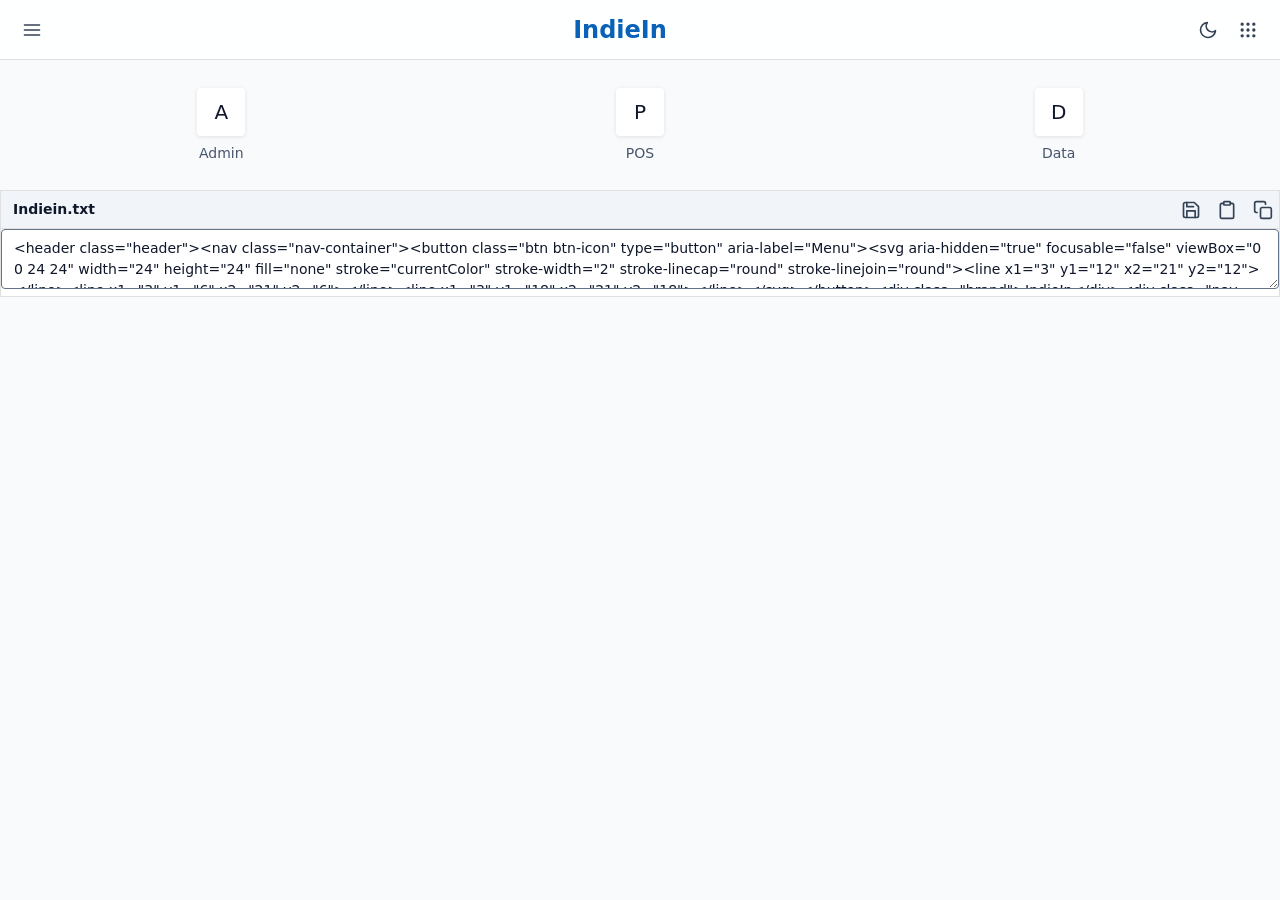
==== app/index.html @ c4c7adde "Fixing" ====
<!DOCTYPE html>
<html>
	<head>
		<title>IndieIn</title>
		<meta charset="utf-8" />
		<meta name="viewport" content="width=device-width, initial-scale=1.0" />
		<link rel="stylesheet" href="../../kit/css/var.css" />
		<link rel="stylesheet" href="../../kit/css/btn.css" />
		<link rel="stylesheet" href="../../kit/css/form.css" />
		<link rel="stylesheet" href="../../kit/css/section.css" />
		<link rel="stylesheet" href="../../kit/css/components.css" />
		<link rel="stylesheet" href="../../kit/css/utils.css" />
		<script type="importmap">
		{
			"imports": {
				"importmap": "./importmap.js"
			}
		}
		</script>
	</head>
	<body>
		<div id="app"></div>
		<script src="field-change-handlers.js"></script>
		<script src="form-submit-handlers.js"></script>
		<script src="config.js"></script>
		<script src="routes.js"></script>
		<script src="lang.js"></script>
		<script src="../../kit/js/qris.js"></script>
		<script src="../../kit/js/utils.js"></script>
		<script type="module" src="./main.js"></script>
	</body>
</html>
---- kit/css/var.css ----
:root {
	--spacing-xs: 0.5rem;
	--spacing-sm: 0.75rem;
	--spacing-md: 1rem;
	--spacing-lg: 1.25rem;
	--radius-xs: 4px;
	--radius-sm: 8px;
	--radius-md: 12px;
	--radius-lg: 16px;
	--radius-pill: 9999px;
	--font-size-xs: 0.75rem;
	--font-size-sm: 0.875rem;
	--font-size-base: 1rem;
	--font-size-md: 1.125rem;
	--font-size-lg: 1.25rem;
	--font-size-xl: 1.5rem;

	--hue: 210;
	--hue-preview: 210;
	--sat: 90%;
	--brand-primary: hsl(var(--hue), var(--sat), 38%);
	--brand-secondary: hsl(var(--hue), var(--sat), 45%);
	--brand-accent: hsl(var(--brand-accent-hue, 210), 90%, 40%);
	--brand-gradient: linear-gradient(135deg, var(--brand-primary), var(--brand-secondary));
	--bg-brand: hsl(var(--hue), var(--sat), 96%);
	--text-on-brand: var(--brand-primary);

	--color-primary: hsl(var(--hue), var(--sat), 38%);
	--color-primary-preview: hsl(var(--hue-preview), var(--sat), 38%);
	--color-primary-hover: hsl(var(--hue), var(--sat), 28%);
	--color-primary-light: hsl(var(--hue), var(--sat), 94%);

	--color-success: #047857;
	--color-success-light: #ecfdf5;
	--color-success-border: #a7f3d0;
	--color-success-hover: #065f46;

	--color-danger: #dc2626;
	--color-danger-light: #fee2e2;
	--color-danger-border: #fecaca;
	--color-danger-hover: #b91c1c;

	--color-warning: #b45309;
	--color-warning-light: #fffbeb;
	--color-warning-border: #fde68a;
	--color-warning-hover: #92400e;

	--color-info: #0284c7;
	--color-info-light: #f0f9ff;
	--color-info-border: #bae6fd;
	--color-info-hover: #0369a1;

	--bg-app: #f8fafc;
	--bg-surface: #ffffff;
	--bg-subtle: #f1f5f9;
	--bg-hover: #cbd5e1;

	--text-primary: #0f172a;
	--text-secondary: #334155;
	--text-muted: #475569;
	--text-inverse: #ffffff;

	--border-color-primary: #e0e0e0;
	--border-color-secondary: #64748b;
	--border-color-focus: #0369a1;

	--padding-x-header: var(--spacing-md);
	--padding-y-header: var(--spacing-md);

	--radius-card: var(--radius-sm);
	--img-label-font-size: 0.875rem;
	--img-label-bg: var(--color-primary);

	--font-size-button: 0.875rem;
	--radius-button: 4px;
	--padding-x-button: var(--spacing-md);
	--padding-y-button: var(--spacing-xs);

	--radius-field: 4px;
	--padding-x-field: var(--spacing-sm);
	--padding-y-field: var(--spacing-xs);

	--padding-x-menu: var(--spacing-xs);
	--padding-y-menu: 0.875rem;

	--shimmer-base: var(--bg-hover);
	--shimmer-highlight: var(--bg-subtle);

	--bg-header: rgba(255, 255, 255, 0.85);

	--shadow-xs: 0 1px 2px 0 rgba(0, 0, 0, 0.05);
	--shadow-sm: 0 1px 3px 0 rgba(0, 0, 0, 0.1), 0 1px 2px -1px rgba(0, 0, 0, 0.1);
	--shadow-md: 0 4px 6px -1px rgba(0, 0, 0, 0.1), 0 2px 4px -2px rgba(0, 0, 0, 0.1);
	--shadow-lg: 0 10px 15px -3px rgba(0, 0, 0, 0.1), 0 4px 6px -4px rgba(0, 0, 0, 0.1);
	--shadow-xl: 0 20px 25px -5px rgba(0, 0, 0, 0.1), 0 8px 10px -6px rgba(0, 0, 0, 0.1);

	--transition-fast: 150ms cubic-bezier(0.4, 0, 0.2, 1);

	--border-active-bottom-color: var(--brand-primary);

	--tooltip-bg: #0f172a;
	--tooltip-text: #ffffff;
	--font-size-tooltip: var(--font-size-xs);
}

[data-theme="dark"],
.dark {
	--brand-primary: hsl(var(--hue), var(--sat), 75%);
	--brand-secondary: hsl(var(--hue), 85%, 75%);
	--brand-accent: hsl(var(--brand-accent-hue, 210), 90%, 70%);
	--brand-gradient: linear-gradient(135deg, var(--brand-primary), var(--brand-secondary));
	--bg-brand: hsl(var(--hue), 30%, 15%);
	--text-on-brand: hsl(var(--hue), var(--sat), 90%);

	--color-primary: hsl(var(--hue), var(--sat), 75%);
	--color-primary-hover: hsl(var(--hue), var(--sat), 85%);
	--color-primary-light: hsl(var(--hue), 30%, 18%);

	--color-success: var(--text-secondary);
	--color-success-light: #064e3b;
	--color-success-border: #065f46;
	--color-danger: var(--text-secondary);
	--color-danger-light: #450a0a;
	--color-danger-border: #7f1d1d;
	--color-warning: var(--text-secondary);
	--color-warning-light: #451a03;
	--color-warning-border: #78350f;
	--color-info: var(--text-secondary);
	--color-info-light: #0c4a6e;
	--color-info-border: #075985;

	--bg-app: #0f172a;
	--bg-surface: #1e293b;
	--bg-subtle: #334155;
	--bg-hover: #475569;

	--text-primary: #f8fafc;
	--text-secondary: #cbd5e1;
	--text-muted: #94a3b8;
	--text-inverse: #0f172a;

	--border-color-primary: #334155;
	--border-color-secondary: #94a3b8;
	--border-color-focus: #38bdf8;

	--shimmer-base: #1e293b;
	--shimmer-highlight: #334155;
	--bg-header: rgba(30, 41, 59, 0.85);

	--shadow-xs: 0 1px 2px 0 rgba(0, 0, 0, 0.3);
	--shadow-sm: 0 1px 3px 0 rgba(0, 0, 0, 0.4), 0 1px 2px -1px rgba(0, 0, 0, 0.4);
	--shadow-md: 0 4px 6px -1px rgba(0, 0, 0, 0.4), 0 2px 4px -2px rgba(0, 0, 0, 0.4);
	--shadow-lg: 0 10px 15px -3px rgba(0, 0, 0, 0.5), 0 4px 6px -4px rgba(0, 0, 0, 0.4);
	--shadow-xl: 0 20px 25px -5px rgba(0, 0, 0, 0.6), 0 8px 10px -6px rgba(0, 0, 0, 0.5);

	--border-active-bottom-color: var(--brand-secondary);

	--tooltip-bg: #f8fafc;
	--tooltip-text: #0f172a;
}
---- kit/css/btn.css ----
button, .btn {
	padding: var(--padding-y-button) var(--padding-x-button);
	text-align: center;
	text-decoration: none;
	vertical-align: middle;
	user-select: none;
	font-size: var(--font-size-button);
	font-weight: 500;
	border-radius: var(--radius-button);
	border: 1px solid transparent;
	cursor: pointer;
	transition: background-color var(--transition-fast), color var(--transition-fast), border-color var(--transition-fast);
}

.btn {
	display: inline-flex;
	align-items: center;
	justify-content: center;
	gap: 0.5rem;
}

.btn-unicode {
	width: 28px;
	height: 28px;
	font-size: var(--font-size-base);
}

.btn-icon {
	padding: 0.375rem;
	background-color: transparent;
	border: none;
	color: var(--text-secondary);
	border-radius: var(--radius-button);
}

.btn-icon:hover {
	background-color: var(--bg-hover);
	color: var(--text-primary);
}

.btn-primary {
	background-color: var(--bg-surface);
	border: 1px solid var(--border-color-primary);
	color: var(--text-secondary);
}

.btn-primary:hover {
	background-color: var(--bg-subtle);
	color: var(--text-primary);
}

.btn-secondary {
	background-color: var(--bg-subtle);
	border: 1px solid var(--border-color-secondary);
	color: var(--text-primary);
}

.btn-secondary:hover {
	background-color: var(--bg-hover);
}

.btn-primary-brand {
	background-color: var(--color-primary);
	color: var(--text-inverse);
}

.btn-primary-brand:hover {
	background-color: var(--color-primary-hover);
}

.btn-secondary-brand {
	background-color: var(--bg-surface);
	border: 1px solid var(--color-primary);
	color: var(--color-primary);
}

.btn-secondary-brand:hover {
	background-color: var(--color-primary-light);
}

.btn-big {
	width: 100%;
	font-weight: 600;
	padding: 0.875rem;
	border-radius: var(--radius-md);
}

button:disabled,
.btn:disabled,
.btn.disabled {
	opacity: 0.6;
	cursor: not-allowed;
	pointer-events: none;
	box-shadow: none;
}

@media (max-width: 360px) {
	.btn-text.hide-text {
		display: none;
	}
}
---- kit/css/form.css ----
/* ==========================================================================
   BASE RESET & FORM FIELD CONTAINER
   ========================================================================== */
form {
	width: 100%;
}

fieldset {
	all: unset;
	min-inline-size: 0;
}

fieldset legend.hidden {
	all: unset;
	position: absolute;
	width: 1px;
	height: 1px;
	padding: 0;
	margin: -1px;
	overflow: hidden;
	clip: rect(0 0 0 0);
	white-space: nowrap;
	border: 0;
}

button, input, optgroup, select, textarea {
	margin: 0;
	font-size: inherit;
	font-family: inherit;
	line-height: inherit;
}

.form-field-group {
	display: flex;
	flex-direction: column;
	gap: 0.375rem;
	margin-block-end: 1rem;
	width: 100%;
}

label.form-label, 
legend.form-label {
	display: block;
	font-size: 0.875rem;
	font-weight: 500;
	color: var(--text-secondary);
}

/* Standalone Base Inputs */
input:not([type="checkbox"]):not([type="radio"]):not([type="hidden"]):not([type="range"]):not([type="color"]),
select,
textarea {
	width: 100%;
	outline: none;
	padding: var(--padding-y-field) var(--padding-x-field);
	border: 1px solid var(--border-color-secondary);
	background-color: transparent;
	font-size: 0.875rem;
	color: var(--text-primary);
	border-radius: var(--radius-field);
	transition: border-color var(--transition-fast), box-shadow var(--transition-fast);
}

input:focus, 
select:focus, 
textarea:focus {
	border-color: var(--border-color-focus);
	box-shadow: 0 0 0 1px var(--border-color-focus);
}

input:disabled, 
select:disabled, 
textarea:disabled,
input[readonly] {
	opacity: 0.6;
	cursor: not-allowed;
	background-color: var(--bg-subtle);
}

.has-error input,
.has-error select,
.has-error textarea,
.has-error .input-group {
	border-color: var(--color-danger) !important;
}

/* ==========================================================================
   BASIC FORM (SINGLE COLUMN)
   ========================================================================== */
.form-basic {
	display: flex;
	flex-direction: column;
	width: 100%;
}

/* ==========================================================================
   FLOATING FORM LABELS
   ========================================================================== */
.form-field-group.form-floating {
	position: relative;
	gap: 0;
}

.form-field-group.form-floating input,
.form-field-group.form-floating select,
.form-field-group.form-floating textarea {
	height: 3.5rem;
	padding-top: 1.25rem;
	padding-bottom: 0.375rem;
}

.form-field-group.form-floating label.form-label {
	position: absolute;
	top: 0;
	left: 0;
	padding: 1rem var(--padding-x-field);
	pointer-events: none;
	color: var(--text-muted);
	transform-origin: 0 0;
	transition: transform 0.15s ease, opacity 0.15s ease, color 0.15s ease;
}

.form-field-group.form-floating input:focus ~ label.form-label,
.form-field-group.form-floating input:not(:placeholder-shown) ~ label.form-label,
.form-field-group.form-floating select:focus ~ label.form-label,
.form-field-group.form-floating select:not([value=""]) ~ label.form-label {
	opacity: 0.85;
	transform: scale(0.85) translateY(-0.5rem) translateX(0.15rem);
	color: var(--border-color-focus);
}

/* ==========================================================================
   SIDE-BY-SIDE LABELS (WITH & WITHOUT GAP)
   ========================================================================== */
.form-field-group.horizontal {
	flex-direction: row;
	align-items: center;
	gap: 1rem;
	width: 100%;
}

.form-field-group.horizontal.split {
	justify-content: space-between;
}

.form-field-group.horizontal label.form-label {
	flex: 0 0 160px;
	margin-bottom: 0;
	text-align: right;
}

.form-field-group.horizontal .input-group,
.form-field-group.horizontal input {
	flex: 1;
}

/* Side-by-Side Without Gap */
.form-field-group.horizontal.no-gap { gap: 0; }

/* ==========================================================================
   UNIFIED CONTROL CONTAINER (.input-group)
   Handles:
   - [prefix icon/label] [input] [suffix icon]
   - [input] [another input/select] (Joined controls)
   - Searchable & Creatable Combobox
   ========================================================================== */
.input-group {
	position: relative;
	display: flex;
	align-items: center;
	flex-wrap: wrap;
	width: 100%;
	border: 1px solid var(--border-color-secondary);
	border-radius: var(--radius-field);
	background-color: transparent;
	transition: border-color var(--transition-fast), box-shadow var(--transition-fast);
}

.input-group:focus-within {
	border-color: var(--border-color-focus);
	box-shadow: 0 0 0 1px var(--border-color-focus);
}

/* Child Controls inside Group */
.input-group > input,
.input-group > select,
.input-group > textarea {
	flex: 1 1 100px;
	min-width: 0;
	border: none !important;
	outline: none !important;
	box-shadow: none !important;
	background: transparent;
	padding: var(--padding-y-field) var(--padding-x-field);
	color: var(--text-primary);
	font-size: 0.875rem;
}

/* Joined Divider Lines (Input + Select / Input + Input) */
.input-group.joined > :not(:last-child):not(.prefix-icon):not(.suffix-icon):not(.input-tag) {
	border-radius: 0 !important;
	border-inline-end: 1px solid var(--border-color-secondary) !important;
}

/* Prefix & Suffix Icons / Labels */
.input-group .prefix-icon,
.input-group .suffix-icon {
	display: inline-flex;
	align-items: center;
	justify-content: center;
	padding-inline: 0.5rem;
	color: var(--text-muted);
	pointer-events: none;
	flex-shrink: 0;
}

.input-group .prefix-icon.clickable,
.input-group .suffix-icon.clickable {
	pointer-events: initial;
	cursor: pointer;
}

.input-group .prefix-icon svg,
.input-group .suffix-icon svg {
	width: 1.125rem;
	height: 1.125rem;
}

/* Multi-Select Tags */
.input-tag {
	display: inline-flex;
	align-items: center;
	gap: 0.25rem;
	background-color: var(--bg-subtle);
	color: var(--text-primary);
	padding: 0.125rem 0.375rem;
	margin-inline-start: 0.375rem;
	border-radius: var(--radius-xs);
	font-size: 0.75rem;
	flex-shrink: 0;
}

.input-tag .tag-remove-btn {
	background: transparent;
	border: none;
	cursor: pointer;
	color: var(--text-muted);
	font-size: 0.875rem;
	line-height: 1;
	padding: 0;
}

.input-tag .tag-remove-btn:hover {
	color: var(--color-danger);
}

/* Combobox Dropdown Menu */
.combobox-dropdown {
	position: absolute;
	inset-block-start: calc(100% + 4px);
	inset-inline-start: 0;
	inset-inline-end: 0;
	margin: 0;
	padding: 0.25rem 0;
	list-style: none;
	background-color: var(--bg-surface);
	border: 1px solid var(--border-color-secondary);
	border-radius: var(--radius-field);
	box-shadow: var(--shadow-lg);
	max-height: 200px;
	overflow-y: auto;
	z-index: 10;
}

.combobox-option {
	padding: var(--padding-y-field) var(--padding-x-field);
	font-size: 0.875rem;
	color: var(--text-primary);
	cursor: pointer;
	transition: background-color var(--transition-fast);
}

.combobox-option:hover,
.combobox-option.active {
	background-color: var(--bg-subtle);
}

.combobox-option:not(:last-child) {
	border-bottom: 1px solid var(--border-color-primary);
}

.combobox-option.disabled {
	color: var(--text-muted);
	cursor: not-allowed;
}

.combobox-option.create-new {
	color: var(--brand-secondary);
	font-weight: 500;
}

.combobox-option.create-new:hover {
	background-color: var(--color-primary-light);
}

/* ==========================================================================
   CHECKBOX & RADIO
   ========================================================================== */
input[type="checkbox"],
input[type="radio"] {
	appearance: none;
	-webkit-appearance: none;
	width: 1.125rem;
	height: 1.125rem;
	margin: 0;
	padding: 0;
	border: 1px solid var(--border-color-secondary);
	background-color: var(--bg-surface);
	cursor: pointer;
	display: grid;
	place-content: center;
	transition: all var(--transition-fast);
}

input[type="checkbox"] { border-radius: var(--radius-xs); }
input[type="radio"] { border-radius: var(--radius-pill); }

input[type="checkbox"]:hover,
input[type="radio"]:hover {
	border-color: var(--border-color-focus);
	background-color: var(--bg-subtle);
}

input[type="checkbox"]:checked,
input[type="radio"]:checked {
	border-color: var(--brand-primary);
	background-color: var(--brand-primary);
}

input[type="checkbox"]::before {
	content: "";
	width: 0.65em;
	height: 0.65em;
	clip-path: polygon(14% 44%, 0 65%, 50% 100%, 100% 16%, 80% 0%, 43% 62%);
	transform: scale(0);
	transform-origin: center;
	transition: transform var(--transition-fast);
	background-color: var(--text-inverse);
}

input[type="radio"]::before {
	content: "";
	width: 0.5em;
	height: 0.5em;
	border-radius: var(--radius-pill);
	transform: scale(0);
	transition: transform var(--transition-fast);
	background-color: var(--text-inverse);
}

input[type="checkbox"]:checked::before,
input[type="radio"]:checked::before {
	transform: scale(1);
}

.checkbox-label,
.radio-label {
	display: inline-flex;
	align-items: center;
	gap: 0.5rem;
	cursor: pointer;
	font-size: 0.875rem;
	color: var(--text-primary);
}

.radio-group {
	display: flex;
	gap: 0.5rem;
}

.form-title {
	font-weight: 700;
	font-size: 1.25rem;
	color: var(--text-primary);
}

input[type="range"] {
	-webkit-appearance: none;
	appearance: none;
	width: 100%;
	height: 2px !important;
	background: var(--color-primary);
	border-radius: var(--radius-pill);
	outline: none;
}
input[name="hue"] {
	background: var(--color-primary-preview);
}

input[type="range"]::-webkit-slider-thumb {
	-webkit-appearance: none;
	width: 16px;
	height: 16px;
	border-radius: 50%;
	background: #000;
	cursor: pointer;
	border: 2px solid #fff;
	box-shadow: 0 1px 3px rgba(0,0,0,0.2);
}

input[type="range"]::-moz-range-thumb {
	width: 16px;
	height: 16px;
	border-radius: 50%;
	background: #000;
	cursor: pointer;
	border: 2px solid #fff;
}
---- kit/css/section.css ----
.section {
	display: flex;
	flex-direction: column;
	background-color: var(--bg-surface);
	color: var(--text-primary);
	transition: background-color var(--transition-fast);
}

.section-header {
	display: flex;
	align-items: center;
	justify-content: space-between;
	padding: var(--padding-y-header) var(--padding-x-header);
	border-bottom: 1px solid var(--border-color-primary);
}

.section-content-wrapper {
	overflow-y: auto;
}

.section-title {
	font-weight: 700;
	color: var(--text-primary);
}

.section-subtitle {
	font-size: 0.75rem;
	color: var(--text-muted);
}

.section-action {
	display: flex;
	gap: 0.75rem;
}
---- kit/css/components.css ----
* {
	box-sizing: border-box;
	margin: 0;
	padding: 0;
}

body {
	margin: 0;
	padding: 0;
	font-family: system-ui, -apple-system, BlinkMacSystemFont, "Segoe UI", Roboto, sans-serif;
	background-color: var(--bg-app);
	color: var(--text-primary);
	line-height: 1.5;
	width: 100%;
	max-width: 100vw;
	min-height: 100vh;
	min-height: 100dvh;
}

.lp-container {
	max-width: 1100px;
	margin: 0 auto;
	width: 100%;
	padding-inline: 1rem;
}

.desktop-nav {
	display: flex;
	gap: 1.5rem;
}

.mobile-only-btn {
	display: none;
}

.desktop-only {
	display: inline-flex;
}

/* Mobile Drawer */
.mobile-menu-dropdown {
	position: fixed;
	top: 3.75rem;
	left: 0;
	right: 0;
	background-color: var(--bg-surface);
	border-bottom: 1px solid var(--border-color-primary);
	padding: 1rem;
	display: none;
	flex-direction: column;
	gap: 0.5rem;
	z-index: 95;
	box-shadow: var(--shadow-lg);
}

.mobile-menu-dropdown.is-active {
	display: flex;
}

/* Hero */
.hero-section {
	padding: 4rem 1rem;
	text-align: center;
}

.hero-container {
	display: flex;
	flex-direction: column;
	align-items: center;
	max-width: 760px;
}

.hero-title {
	font-size: 2.5rem;
	font-weight: 800;
	line-height: 1.2;
	margin: 0 0 1rem 0;
}

.hero-title .highlight {
	color: var(--color-primary);
}

.hero-subtitle {
	font-size: var(--font-size-md);
	color: var(--text-secondary);
	margin: 0 0 2rem 0;
}

.hero-actions {
	display: flex;
	gap: 1rem;
	flex-wrap: wrap;
	justify-content: center;
}

/* Section */
.lp-section-container {
	padding: 3.5rem 1rem;
}

.bg-subtle-section {
	background-color: var(--bg-subtle);
	border-block: 1px solid var(--border-color-primary);
}

.lp-section-container .section-header {
	text-align: center;
	margin-bottom: 2.5rem;
}

.lp-section-container .section-header .title {
	font-size: 1.75rem;
	margin: 0 0 0.5rem 0;
}

.lp-section-container .section-header .description {
	color: var(--text-secondary);
	font-size: var(--font-size-sm);
	margin: 0;
}

/* Catalog Section */
.lp-catalog-grid {
	display: grid;
	grid-template-columns: repeat(auto-fit, minmax(280px, 1fr));
	gap: 1.5rem;
}

/* Workflow Section */
.lp-workflow-grid {
	display: grid;
	grid-template-columns: repeat(auto-fit, minmax(260px, 1fr));
	gap: 0.875rem;
}

/* Footer */
.page-footer {
	border-top: 1px solid var(--border-color-primary);
	background-color: var(--bg-surface);
	padding-block: 2rem;
}

.page-footer-content {
	display: flex;
	justify-content: space-between;
	align-items: center;
	flex-wrap: wrap;
	gap: 1rem;
	padding-bottom: 1.5rem;
	border-bottom: 1px solid var(--bg-subtle);
}

.page-footer-bottom {
	padding-top: 1rem;
	font-size: var(--font-size-xs);
	color: var(--text-muted);
}

/* Responsive */
@media (max-width: 768px) {
	.desktop-nav, .desktop-only {
		display: none;
	}

	.mobile-only-btn {
		display: inline-flex;
	}

	.hero-title {
		font-size: 1.85rem;
	}

	.hero-actions {
		width: 100%;
		flex-direction: column;
	}

	.hero-actions .btn {
		width: 100%;
	}
}

/* ==========================================
	 HEADER AND TOP NAVBAR
	 ======================================== */
.header {
	background-color: var(--bg-header);
	border-bottom: 1px solid var(--border-color-primary);
	position: sticky;
	inset-block-start: 0;
	z-index: 96;
	backdrop-filter: blur(8px);
	height: 3.75rem;
	transition: background-color var(--transition-fast), border-color var(--transition-fast);
}

.nav-container {
	width: 100%;
	height: 100%;
	display: flex;
	align-items: center;
	justify-content: space-between;
	gap: 1rem;
	padding-inline: var(--padding-x-header);
}


.nav-link {
	color: var(--text-secondary);
	font-weight: 500;
	font-size: var(--font-size-sm);
	text-decoration: none;
	background: transparent;
	transition: all var(--transition-fast);
	cursor: pointer;
}

.nav-link:hover {
	color: var(--color-primary);
}

.nav-action {
	display: flex;
	align-items: center;
	gap: 0.5rem;
}

.brand {
	font-weight: 700;
	color: var(--color-primary);
	font-size: var(--font-size-xl);
	text-decoration: none;
}

.divider {
	border: none;
	border-top: 1px solid var(--border-color-primary);
	margin: 0.25rem 0;
}

/* ==========================================
	 SIDEBAR MENU
	 ======================================== */

nav.sidebar {
	background-color: var(--bg-surface);
	padding: 1rem;
	width: 100%;
	height: 100%;
	max-width: 240px;
	overflow: auto;
}

ul.nav-list {
	list-style: none;
	display: flex;
	flex-direction: column;
	gap: 0.5rem;
	margin-bottom: 3.25rem;
}

li.nav-item a,
li.nav-item button,
li.nav-item summary {
	width: 100%;
	display: flex;
	align-items: center;
	padding: var(--padding-x-menu) var(--padding-y-menu);
	gap: 0.5rem;
	border: none;
}

li.nav-item summary {
	font-weight: 500;
	font-size: var(--font-size-sm);
	color: var(--text-secondary);
}

li.nav-item a:hover,
li.nav-item a:active,
li.nav-item button:hover,
li.nav-item summary:hover {
	background-color: var(--bg-hover);
	color: var(--color-primary);
}

li.nav-item summary::-webkit-details-marker {
	display: none;
}

li.nav-item .arrow {
	margin-left: auto;
	font-size: var(--font-size-sm);
	transition: transform var(--transition-fast);
}

li.nav-item details[open] .arrow {
	transform: rotate(180deg);
}

.nav-sub-list {
	list-style: none;
	padding-left: 0.875rem;
}

/* ==========================================
	 USP (Unique Selling Point)
	 ======================================== */

.usp {
	display: flex;
	gap: 1.25rem;
}

.usp .prefix {
	font-size: 2.25rem;
	font-weight: 800;
	color: var(--brand-secondary);
	line-height: 1;
}

.usp .title {
	font-size: 1.125rem;
	font-weight: 700;
	color: var(--color-primary);
	margin-top: 0;
	margin-bottom: 0.5rem;
}

.usp .description {
	font-size: 0.875rem;
	color: var(--text-secondary);
}

/* ==========================================
	 SMALL BOX MENU
	 ======================================== */

.grid-small-box-menu {
	display: grid;
	grid-template-columns: repeat(auto-fit, minmax(56px, 1fr));
	gap: 0.5rem;
	width: 100%;
	height: 100%;
	padding: 1rem;
}

.grid-small-box-menu .item {
	display: flex;
	flex-direction: column;
	align-items: center;
	text-align: center;
	text-decoration: none;
	color: var(--text-primary);
	padding: 0.75rem 0.5rem;
	border-radius: var(--radius-sm);
	transition: all 0.15s ease;
	user-select: none;
	-webkit-tap-highlight-color: transparent;
}

.grid-small-box-menu .item:active {
	transform: scale(0.95);
}

.grid-small-box-menu .item-icon {
	width: 48px;
	height: 48px;
	border-radius: var(--radius-xs);
	background: var(--bg-surface);
	display: flex;
	align-items: center;
	justify-content: center;
	font-size: var(--font-size-xl);
	margin-bottom: 0.5rem;
	box-shadow: 0 1px 4px rgba(0, 0, 0, 0.1);
}

.grid-small-box-menu .item-label {
	font-size: var(--font-size-sm);
	font-weight: 500;
	line-height: 1.3;
	color: var(--text-muted);
}

@media (min-width: 768px) {
	.grid-small-box-menu .item-icon {
		font-size: var(--font-size-lg);
	}
}

/* ==========================================
	 DROPDOWN MENU
	 ======================================== */
.menu-dropdown-container {
	position: relative;
}

.menu-dropdown-wrapper {
	position: absolute;
	inset-inline-end: 0;
	inset-block-start: calc(100% + 0.5rem);
	width: 12.5rem;
	background-color: var(--bg-surface);
	border: 1px solid var(--border-color-primary);
	border-radius: var(--radius-md);
	box-shadow: var(--shadow-lg);
	padding: 0.375rem;
	display: flex;
	flex-direction: column;
	gap: 0.125rem;
	z-index: 95;
	opacity: 0;
	visibility: hidden;
	transform: translateY(-0.5rem) scale(0.95);
	transition: all 150ms cubic-bezier(0.16, 1, 0.3, 1);
	transform-origin: top right;
}

.menu-dropdown-container.is-active .menu-dropdown-wrapper {
	opacity: 1;
	visibility: visible;
	transform: translateY(0) scale(1);
}

.menu-dropdown-item {
	display: flex;
	align-items: center;
	gap: 0.625rem;
	padding: 0.625rem 0.75rem;
	font-size: 0.875rem;
	font-weight: 500;
	color: var(--text-secondary);
	text-decoration: none;
	border-radius: var(--radius-sm);
	border: none;
	background-color: transparent;
	width: 100%;
	cursor: pointer;
}

.menu-dropdown-item.active {
	background-color: var(--bg-hover);
}

.menu-dropdown-item:hover {
	background-color: var(--bg-subtle);
	color: var(--text-primary);
}

/* ==========================================
	 TABLE
	 ======================================== */

.table-container {
	border-radius: 4px;
	box-shadow: var(--shadow-sm);
	overflow-x: auto;
}

table {
	width: 100%;
	border-collapse: collapse;
	text-align: left;
	font-size: var(--font-size-sm);
}

th,
td {
	padding: var(--spacing-sm) var(--spacing-md);
	border-bottom: 1px solid var(--border-color-primary);
}

tr:last-child td {
	border-bottom: none;
}

tr:hover td {
	background-color: var(--bg-subtle);
}

.actions-cell {
	display: flex;
	gap: 0.25rem;
}

/* ==========================================
	 ACCORDION
	 ======================================== */

.accordion {
	background-color: var(--bg-surface);
	border: 1px solid var(--border-color-primary);
}

.accordion summary {
	padding: var(--spacing-sm) var(--spacing-md);
}

.accordion-custom summary {
	font-weight: 600;
	cursor: pointer;
	list-style: none;
}

.accordion-custom summary::-webkit-details-marker {
	display: none;
}

.accordion-content-wrapper {
	padding: var(--spacing-md);
}

/* ==========================================
	 TAB
	 ========================================== */

.tab-container.full {
	display: flex;
}

.tab-container.full>button {
	flex: 1;
	border-radius: 0;
}

/* ===============================================
   Badge
   =============================================== */
.badge {
	position: relative;
	padding-inline: 0.3125rem;
	border-radius: var(--radius-pill);
	color: var(--text-inverse);
	font-size: 0.6875rem;
	font-weight: 700;
	line-height: 1.125rem;
	text-align: center;
}

.badge-notif-circle {
	background-color: var(--color-danger);
	color: var(--color-danger-light);
	position: absolute;
	top: 0;
	right: 2px;
	width: 16px;
	border-radius: 9999px;
	z-index: 1;
}

.has-notif {
	display: inline-block;
	position: relative;
}

.status-indicator {
	position: absolute;
	inset-block-end: 0;
	inset-inline-end: 0;
	width: 0.625rem;
	height: 0.625rem;
	border: 2px solid var(--bg-surface) !important;
	border-radius: var(--radius-pill);
}

/* ==========================================
	 ALERT (LOG)
	 ========================================== */

.alert {
	padding: 0.15rem 0.5rem;
	border-radius: var(--radius-xs);
}

.alert-success,
.match-green {
	color: var(--color-success);
	background-color: var(--color-success-light);
	border: 1px solid var(--color-success-border);
}

.alert-warning,
.match-yellow {
	color: var(--color-warning);
	background-color: var(--color-warning-light);
	border: 1px solid var(--color-warning-border);
}

.alert-danger,
.match-red {
	color: var(--color-danger);
	background-color: var(--color-danger-light);
	border: 1px solid var(--color-danger-border);
}

.alert-info,
.match-blue {
	color: var(--color-info);
	background-color: var(--color-info-light);
	border: 1px solid var(--color-info-border);
}

/* ==========================================
	 DRAGGABLE
	 ========================================== */

.draggable-row {
	display: flex !important;
	align-items: center !important;
	gap: var(--spacing-sm, 0.75rem) !important;
	width: 100%;
	border-radius: var(--radius-xs);
	background: var(--bg-surface);
	border: 1px solid var(--border-color-primary);
	padding: 0.375rem 0.5rem;
	transition: background-color 0.15s ease, border-color 0.15s ease;
}

.draggable-row>input[type="checkbox"] {
	flex: 0 0 auto !important;
	margin: 0 !important;
}

.draggable-row>.input-group {
	flex: 1 1 auto !important;
	min-width: 0 !important;
}

.draggable-row>.flex {
	flex: 0 0 auto !important;
}

/* Dragging & Drop Target States */
.draggable-row.is-dragging,
.draggable-row.drag-over {
	display: flex !important;
	gap: var(--spacing-sm, 0.75rem) !important;
	width: 100% !important;
	border: 2px dashed var(--color-primary);
	background-color: var(--color-primary-light);
}

.drag-handle {
	cursor: grab;
	touch-action: none;
	user-select: none;
	padding: 8px;
}

.draggable-row:active .drag-handle {
	cursor: grabbing;
}

/* ==========================================
	 INTERACTIVE RELATED
	 ========================================== */
dialog {
	border: none;
	padding: 0;
	margin: auto;
	border-radius: 12px;
	background: #ffffff;
	box-shadow: 0 20px 25px -5px rgba(0, 0, 0, 0.1), 0 8px 10px -6px rgba(0, 0, 0, 0.1);
	color: #1f2937;
	max-width: 100vw;
	max-height: 100vh;
	overflow: hidden;
}

dialog::backdrop {
	background-color: rgba(0, 0, 0, 0.5);
	backdrop-filter: blur(4px);
}

/* ==========================================
	 MODAL
	 ========================================== */
.modal {
	max-width: 480px;
	width: 100%;
	margin: auto;
}

.section.modal {
	padding: 1rem;
	max-height: 100%;
	display: flex;
	box-shadow: var(--shadow-lg);
	border-radius: var(--radius-md);
	border: 1px solid var(--border-color-primary);
}

.section.modal .section-header {
	padding: 0rem;
	margin-bottom: 1rem;
	border-bottom: 1px solid var(--border-color-primary);
}

.section.modal .section-title {
	font-size: 1.125rem;
	font-weight: 600;
	color: var(--text-primary);
}

.section.modal .section-content-wrapper {
	width: 100%;
}

.section.modal .section-footer {
	display: flex;
	justify-content: flex-end;
	gap: 0.5rem;
	margin-top: 1.5rem;
}

/* ==========================================
	 DRAWER
	 ========================================== */

.drawer {
	position: fixed;
	left: 0;
	bottom: 0;
	width: 100%;
	height: 75vh;
	margin: auto auto 0 auto;
	border-radius: 1rem 1rem 0 0;
	z-index: 98;
}

.drawer> :first-child {
	height: 100%;
}

/* ==========================================
	 SIDEBAR
	 ========================================== */
.sidebar {
	width: 100%;
	min-width: 240px;
	max-width: 360px;
	height: 100%;
	margin: 0 auto 0 0;
	border-right: 1px solid var(--border-color-primary);
}

.sidebar> :first-child {
	height: 100%;
}

@media (max-width: 720px) {
	.sidebar {
		position: fixed;
		z-index: 97;
		left: 0;
	}
}

/* ==========================================
	 QUICKVIEW (RIGHTBAR)
	 ========================================== */
.quickview {
	width: 100%;
	max-width: 400px;
	margin: 0 0 0 auto;
	height: 100%;
	position: absolute;
	right: 0;
	z-index: 97;
	border-left: 1px solid var(--border-color-primary);
}

.quickview> :first-child {
	height: 100%;
}

@media (max-width: 900px) {
	.quickview {
		position: fixed;
		top: 0;
	}
}

/* ==========================================
	 FULL SCREEN
	 ========================================== */
.fullscreen {
	max-width: 100vw;
	max-height: 100vh;
	max-height: 100dvh;
	width: 100vw;
	height: 100%;
	margin: 0;
}

/* ==========================================
	 OTHERS
	 ========================================== */
.camera video {
	max-width: 640px;
	max-height: 480px;
	width: 100%;
	height: 100%;
}

.overlay {
	position: fixed;
	top: 0;
	left: 0;
	width: 100vw;
	height: 100vh;
	height: 100dvh;
	background-color: rgba(0, 0, 0, 0.5);
	display: flex;
	align-items: center;
	justify-content: center;
	padding: 1rem;
	opacity: 0;
	pointer-events: none;
	transition: opacity var(--transition-fast);
	z-index: 98;
}

.overlay.active {
	opacity: 1;
	pointer-events: auto;
}

svg {
	width: 1.25rem;
	height: 1.25rem;
}

.no-fill-icon svg {
	fill: none;
}

.code-container {
	background-color: var(--bg-surface);
	border: 1px solid var(--border-color-primary);
	color: var(--text-secondary);
}

.code-header {
	background-color: var(--bg-subtle);
	color: var(--text-primary);
	border-bottom: 1px solid var(--border-color-primary);
}

.code-content {
	max-height: 240px;
	overflow: auto;
}

/* ===============================================
   Bar
   =============================================== */
.bar-container {
	margin-top: 4px;
	margin-bottom: 12px;
	width: 100%;
	height: 6px;
	border-radius: 3px;
	background: var(--bg-subtle);
	overflow: hidden;
}

.bar-fill {
	height: 100%;
	background: var(--color-primary);
}

/* ===============================================
   Image Wrapper
   =============================================== */
.img-wrapper {
	margin: 0;
	width: 100%;
	max-width: 100%;
	position: relative;
	overflow: hidden;
	aspect-ratio: 1 / 1;
}

.img-wrapper .img {
	width: 100%;
	height: 100%;
	object-fit: cover;
	object-position: center;
	display: block;
}

.img-wrapper.avatar .img {
	width: 2.625rem;
	height: 2.625rem;
	border-radius: var(--radius-pill);
}

/* IMAGE LABEL */
.img-label {
	position: absolute;
	inset-block-start: var(--spacing-md);
	inset-inline-start: var(--spacing-md);
	background-color: var(--img-label-bg);
	color: var(--color-badge-text);
	padding: 0.25rem 0.75rem;
	border-radius: 6px 6px 6px 0;
	font-size: var(--img-label-font-size);
	font-weight: 700;
}

/* --- IMAGE QUICK BUTTON --- */
.img-quick-btn {
	position: absolute;
	inset-block-start: auto;
	inset-inline-end: auto;
	inset-block-end: var(--spacing-md);
	inset-inline-start: var(--spacing-md);
	background-color: var(--bg-surface);
	border: 1px solid var(--border-color-primary);
	border-radius: var(--radius-pill);
	width: 1.75rem;
	height: 1.75rem;
	padding: 0.25rem;
	display: flex;
	align-items: center;
	justify-content: center;
	cursor: pointer;
	color: var(--text-secondary);
	transition: color var(--transition-fast), border-color var(--transition-fast), background-color var(--transition-fast);
}

.card {
	width: 100%;
	background-color: var(--bg-surface);
	border: 1px solid var(--border-color-primary);
	border-radius: var(--radius-card);
	transition: all var(--transition-fast);
}

/* ==========================================================================
   Landing Page Card
   ========================================================================== */
.lp-card {
	padding: 1.5rem;
	display: flex;
	flex-direction: column;
}

.lp-card:hover {
	transform: translateY(-2px);
	box-shadow: var(--shadow-lg);
}

.lp-card svg {
	width: 2rem;
	height: 2rem;
	color: var(--color-primary);
}

.lp-card .title {
	font-size: var(--font-size-md);
	margin: 0 0 0.5rem 0;
}

.lp-card .description {
	font-size: var(--font-size-sm);
	color: var(--text-secondary);
	flex: 1;
	margin: 0 0 1.25rem 0;
}

.lp-card .meta-tags {
	display: flex;
	gap: 0.35rem;
	flex-wrap: wrap;
	margin-bottom: 1.25rem;
}

.lp-card .meta-tags span {
	font-size: 0.7rem;
	padding: 0.15rem 0.4rem;
	background-color: var(--bg-subtle);
	color: var(--text-secondary);
	border-radius: var(--radius-xs);
}

/* ==========================================================================
   CENTERED CARD
   ========================================================================== */

.card-centered {
	padding: 2.5rem 2rem;
	display: flex;
	flex-direction: column;
	align-items: center;
	text-align: center;
	box-shadow: var(--shadow-sm);
}

.card-centered .title {
	font-size: 1.5rem;
	margin: 0 0 0.5rem 0;
}

.card-centered .description {
	color: var(--text-muted);
	font-size: var(--font-size-sm);
	margin: 0 0 1.5rem 0;
}

/* ===============================================
   List Item Container Base
   =============================================== */
.list-item-container {
	min-width: 0;
	width: 100%;
	display: flex;
	align-items: center;
	justify-content: space-between;
}

.list-item-container.clickable:hover {
	border-color: var(--color-primary);
	background-color: var(--color-primary-light);
	box-shadow: var(--shadow-sm);
}

.list-item-container.active {
	border-color: var(--color-primary);
	background-color: var(--color-primary-light);
}

.list-item-container.has-border-bottom {
	border-bottom: 1px solid var(--border-color-primary);
}

/* ===============================================
   List Item Content Base
   =============================================== */
.list-item-content {
	flex: 1;
	min-width: 0;
	width: 100%;
	height: 100%;
}

.list-item-container .title {
	margin: 0;
	font-weight: 600;
	color: var(--text-primary);
	font-size: var(--font-size-sm);
	overflow: hidden;
	white-space: nowrap;
	text-overflow: ellipsis;
}

.list-item-container .description {
	font-size: var(--font-size-xs);
	margin-block-start: 0.125rem;
	color: var(--text-secondary);
	flex: 1;
	display: flex;
	align-items: center;
}

.list-item-container .meta {
	font-size: var(--font-size-xs);
	color: var(--text-muted);
}

/* ===============================================
   List Item Catalog
   =============================================== */
.list-item-container .img-wrapper {
	max-width: 144px;
}

.list-item-container.md .title {
	font-size: var(--font-size-lg);
}

.list-item-container.md .description {
	font-size: var(--font-size-base);
}

/* ===============================================
   List Item Catalog Column
   =============================================== */

.list-item-container.column,
.grid-view .list-item-container {
	flex-direction: column;
	align-items: initial;
}

.list-item-container.column .img-wrapper,
.grid-view .list-item-container .img-wrapper {
	width: 100%;
	max-width: 100%;
	aspect-ratio: 4 / 3;
}

.list-item-container.column .img-wrapper .img-quick-btn,
.grid-view .list-item-container .img-wrapper .img-quick-btn {
	inset-block-start: var(--spacing-md);
	inset-inline-end: var(--spacing-md);
	inset-block-end: auto;
	inset-inline-start: auto;
}

.multiviews-container {
	display: grid;
	grid-template-columns: 1fr;
	gap: var(--spacing-sm);
	transition: all var(--transition-fast);
	width: 100%;
}

.multiviews-container.grid-view {
	grid-template-columns: repeat(auto-fill, minmax(128px, 156px));
}

/* ==========================================================================
	SHIMMER
   ========================================================================== */
@keyframes shimmer {
	0% {
		background-position: -200% 0;
	}

	100% {
		background-position: 200% 0;
	}
}

.skeleton .img-shimmer,
.skeleton .line-shimmer {
	background: linear-gradient(90deg,
			var(--shimmer-base) 25%,
			var(--shimmer-highlight) 50%,
			var(--shimmer-base) 75%);
	background-size: 200% 100%;
	animation: shimmer 1.5s infinite linear;
}

:not(.column) .img-shimmer {
	width: 3rem;
	height: 3rem;
	margin-inline-end: 0.75rem;
}

.img-shimmer.avatar {
	border-radius: var(--radius-pill);
}

.column .img-shimmer {
	width: 100%;
}

.content-wrapper-shimmer {
	flex: 1;
}

.column .content-wrapper-shimmer {
	padding: var(--spacing-md);
}

.line-shimmer {
	height: 0.625rem;
	border-radius: var(--radius-sm);
	margin-block-end: 0.5rem;
}

.title-line {
	width: 80%;
}

.description-line {
	width: 50%;
	margin-block-end: 0;
}
---- kit/css/utils.css ----
/* --------------------------------------------------------------------------
   1. COLORS & BACKGROUNDS
   -------------------------------------------------------------------------- */
.bg-app {
    background-color: var(--bg-app);
}

.bg-surface {
    background-color: var(--bg-surface);
}

.bg-subtle {
    background-color: var(--bg-subtle);
}

.bg-hover {
    background-color: var(--bg-hover);
}

.bg-success,
.bg-green {
    background-color: var(--color-success-light);
}

.bg-warning,
.bg-yellow {
    background-color: var(--color-warning-light);
}

.bg-danger,
.bg-red {
    background-color: var(--color-danger-light);
}

.bg-info,
.bg-blue {
    background-color: var(--color-info-light);
}

.bg-green-dark {
    background-color: var(--color-success);
}

.bg-yellow-dark {
    background-color: var(--color-warning);
}

.bg-red-dark {
    background-color: var(--color-danger);
}

.bg-blue-dark {
    background-color: var(--color-info);
}

.color-success,
.color-green {
    color: var(--color-success);
}

.color-warning,
.color-yellow {
    color: var(--color-warning);
}

.color-danger,
.color-red {
    color: var(--color-danger);
}

.color-info,
.color-blue {
    color: var(--color-info);
}

.text-primary {
    color: var(--text-primary);
}

.text-secondary {
    color: var(--text-secondary);
}

.text-muted {
    color: var(--text-muted);
}

.text-inverse {
    color: var(--text-inverse);
}

/* --------------------------------------------------------------------------
   2. TYPOGRAPHY
   -------------------------------------------------------------------------- */
.text-left {
    text-align: left;
}

.text-center {
    text-align: center;
}

.text-right {
    text-align: right;
}

.text-justify {
    text-align: justify;
}

.text-xs {
    font-size: var(--font-size-xs);
}

.text-sm {
    font-size: var(--font-size-sm);
}

.text-base {
    font-size: var(--font-size-base);
}

.text-md {
    font-size: var(--font-size-md);
}

.text-lg {
    font-size: var(--font-size-lg);
}

.text-xl {
    font-size: var(--font-size-xl);
}

.fw1 {
    font-weight: 100;
}

.fw2 {
    font-weight: 200;
}

.fw3 {
    font-weight: 300;
}

.fw4 {
    font-weight: 400;
}

.fw5 {
    font-weight: 500;
}

.fw6 {
    font-weight: 600;
}

.fw7 {
    font-weight: 700;
}

.fw8 {
    font-weight: 800;
}

.fw9 {
    font-weight: 900;
}

.text-ellipsis {
    overflow: hidden;
    white-space: nowrap;
    text-overflow: ellipsis;
}

.text-clamp-2 {
    display: -webkit-box;
    -webkit-line-clamp: 2;
    -webkit-box-orient: vertical;
    overflow: hidden;
}

/* --------------------------------------------------------------------------
   3. FLEXBOX & GRID LAYOUT
   -------------------------------------------------------------------------- */
.flex {
    display: flex;
}

.grid {
    display: grid;
}

.flex-column {
    display: flex;
    flex-direction: column;
}

.flex-wrap {
    flex-wrap: wrap;
}

.flex-nowrap {
    flex-wrap: nowrap;
}

.align-center,
.flex-center {
    align-items: center;
}

.justify-center {
    justify-content: center;
}

.justify-between {
    justify-content: space-between;
}

.justify-end {
    justify-content: flex-end;
}

.flex-split {
    display: flex;
    align-items: center;
    justify-content: space-between;
}

.flex-split.first-fill> :first-child,
.flex-split.second-fill> :nth-child(2),
.flex-split.last-fill> :last-child {
    flex: 1;
}

.gap0 {
    gap: 0rem;
}

.gap025 {
    gap: 0.25rem;
}

.gap05 {
    gap: 0.5rem;
}

.gap075 {
    gap: 0.75rem;
}

.gap0875 {
    gap: 0.875rem;
}

.gap1 {
    gap: 1rem;
}

/* --------------------------------------------------------------------------
   4. SPACING: MARGIN (Logical Property Based)
   -------------------------------------------------------------------------- */
/* Margin Top / Block Start */
.mt0,
.mb-start-0 {
    margin-block-start: 0rem;
}

.mt025,
.mb-start-025 {
    margin-block-start: 0.25rem;
}

.mt05,
.mb-start-05 {
    margin-block-start: 0.5rem;
}

.mt075,
.mb-start-075 {
    margin-block-start: 0.75rem;
}

.mt0875,
.mb-start-0875 {
    margin-block-start: 0.875rem;
}

.mt1,
.mb-start-1 {
    margin-block-start: 1rem;
}

/* Margin Bottom / Block End */
.mb0,
.mb-end-0 {
    margin-block-end: 0rem;
}

.mb025,
.mb-end-025 {
    margin-block-end: 0.25rem;
}

.mb05,
.mb-end-05 {
    margin-block-end: 0.5rem;
}

.mb075,
.mb-end-075 {
    margin-block-end: 0.75rem;
}

.mb0875,
.mb-end-0875 {
    margin-block-end: 0.875rem;
}

.mb1,
.mb-end-1 {
    margin-block-end: 1rem;
}

.mb1125,
.mb-end-1125 {
    margin-block-end: 1.125rem;
}

.mb125,
.mb-end-125 {
    margin-block-end: 1.25rem;
}

/* Margin Left / Inline Start */
.ml0,
.ms0 {
    margin-inline-start: 0rem;
}

.ml025,
.ms025 {
    margin-inline-start: 0.25rem;
}

.ml05,
.ms05 {
    margin-inline-start: 0.5rem;
}

.ml075,
.ms075 {
    margin-inline-start: 0.75rem;
}

.ml0875,
.ms0875 {
    margin-inline-start: 0.875rem;
}

.ml1,
.ms1 {
    margin-inline-start: 1rem;
}

.ml-auto,
.ms-auto {
    margin-inline-start: auto;
}

/* Margin Right / Inline End */
.mr0,
.me0 {
    margin-inline-end: 0rem;
}

.mr025,
.me025 {
    margin-inline-end: 0.25rem;
}

.mr05,
.me05 {
    margin-inline-end: 0.5rem;
}

.mr075,
.me075 {
    margin-inline-end: 0.75rem;
}

.mr0875,
.me0875 {
    margin-inline-end: 0.875rem;
}

.mr1,
.me1 {
    margin-inline-end: 1rem;
}

.mr-auto,
.me-auto {
    margin-inline-end: auto;
}

/* Margin Axis */
.mx0 {
    margin-inline: 0rem;
}

.mx025 {
    margin-inline: 0.25rem;
}

.mx05 {
    margin-inline: 0.5rem;
}

.mx075 {
    margin-inline: 0.75rem;
}

.mx1 {
    margin-inline: 1rem;
}

.mx-auto {
    margin-inline: auto;
}

.my0 {
    margin-block: 0rem;
}

.my025 {
    margin-block: 0.25rem;
}

.my05 {
    margin-block: 0.5rem;
}

.my075 {
    margin-block: 0.75rem;
}

.my1 {
    margin-block: 1rem;
}

/* --------------------------------------------------------------------------
   5. SPACING: PADDING (Logical Property Based)
   -------------------------------------------------------------------------- */
/* Padding Top / Block Start */
.pt0 {
    padding-block-start: 0;
}

.pt025 {
    padding-block-start: 0.25rem;
}

.pt05 {
    padding-block-start: 0.5rem;
}

.pt075 {
    padding-block-start: 0.75rem;
}

.pt0875 {
    padding-block-start: 0.875rem;
}

.pt1 {
    padding-block-start: 1rem;
}

/* Padding Bottom / Block End */
.pb0 {
    padding-block-end: 0;
}

.pb025 {
    padding-block-end: 0.25rem;
}

.pb05 {
    padding-block-end: 0.5rem;
}

.pb075 {
    padding-block-end: 0.75rem;
}

.pb0875 {
    padding-block-end: 0.875rem;
}

.pb1 {
    padding-block-end: 1rem;
}

/* Padding Left / Inline Start */
.pl0,
.ps0 {
    padding-inline-start: 0;
}

.pl025,
.ps025 {
    padding-inline-start: 0.25rem;
}

.pl05,
.ps05 {
    padding-inline-start: 0.5rem;
}

.pl075,
.ps075 {
    padding-inline-start: 0.75rem;
}

.pl0875,
.ps0875 {
    padding-inline-start: 0.875rem;
}

.pl1,
.ps1 {
    padding-inline-start: 1rem;
}

/* Padding Right / Inline End */
.pr0,
.pe0 {
    padding-inline-end: 0;
}

.pr025,
.pe025 {
    padding-inline-end: 0.25rem;
}

.pr05,
.pe05 {
    padding-inline-end: 0.5rem;
}

.pr075,
.pe075 {
    padding-inline-end: 0.75rem;
}

.pr0875,
.pe0875 {
    padding-inline-end: 0.875rem;
}

.pr1,
.pe1 {
    padding-inline-end: 1rem;
}

/* Padding Axis & Header Tokens */
.px0 {
    padding-inline: 0;
}

.px025 {
    padding-inline: 0.25rem;
}

.px05 {
    padding-inline: 0.5rem;
}

.px075 {
    padding-inline: 0.75rem;
}

.px1 {
    padding-inline: 1rem;
}

.px {
    padding-inline: var(--padding-x-header);
}

.py0 {
    padding-block: 0;
}

.py025 {
    padding-block: 0.25rem;
}

.py05 {
    padding-block: 0.5rem;
}

.py075 {
    padding-block: 0.75rem;
}

.py1 {
    padding-block: 1rem;
}

.py {
    padding-block: var(--padding-y-header);
}

.pxy {
    padding: var(--padding-y-header) var(--padding-x-header);
}

/* --------------------------------------------------------------------------
   6. SIZES, BORDERS & SHAPES
   -------------------------------------------------------------------------- */
.w-full {
    width: 100%;
}

.h-full {
    height: 100%;
}

.w-vw {
    width: 100vw;
}

.h-vh {
    height: 100vh;
    height: 100dvh;
}

.radius-xs {
    border-radius: var(--radius-xs);
}

.radius-sm {
    border-radius: var(--radius-sm);
}

.radius-md {
    border-radius: var(--radius-md);
}

.radius-lg {
    border-radius: var(--radius-lg);
}

.pill {
    border-radius: var(--radius-pill);
}

.noborder {
    border-width: 0px;
}

/* --------------------------------------------------------------------------
   7. POSITIONING, OVERFLOW & DISPLAY UTILITIES
   -------------------------------------------------------------------------- */
.relative {
    position: relative;
}

.absolute {
    position: absolute;
}

.fixed {
    position: fixed;
}

.sticky {
    position: sticky;
    top: 0;
    z-index: 10;
}

.interactive {
    position: fixed;
    z-index: 97;
}

.interactive.top {
    top: 0;
}

.interactive.left {
    left: 0;
}

.interactive.right {
    right: 0;
}

.interactive.bottom {
    bottom: 0;
}

.overflow-hidden {
    overflow: hidden;
}

.overflow-auto {
    overflow: auto;
}

.overflow-x-auto {
    overflow-x: auto;
}

.overflow-y-auto {
    overflow-y: auto;
}

.hidden {
    display: none !important;
}

.invisible {
    visibility: hidden;
}

.pointer {
    cursor: pointer;
}

.select-none {
    user-select: none;
}

/* --------------------------------------------------------------------------
   8. MATCH PATTERNS & COMPONENT HEADERS
   -------------------------------------------------------------------------- */
.primary-match {
    background-color: var(--bg-surface);
    border: 1px solid var(--border-color-primary);
    color: var(--text-secondary);
}

.secondary-match {
    background-color: var(--bg-subtle);
    color: var(--text-primary);
    border-bottom: 1px solid var(--border-color-primary);
}
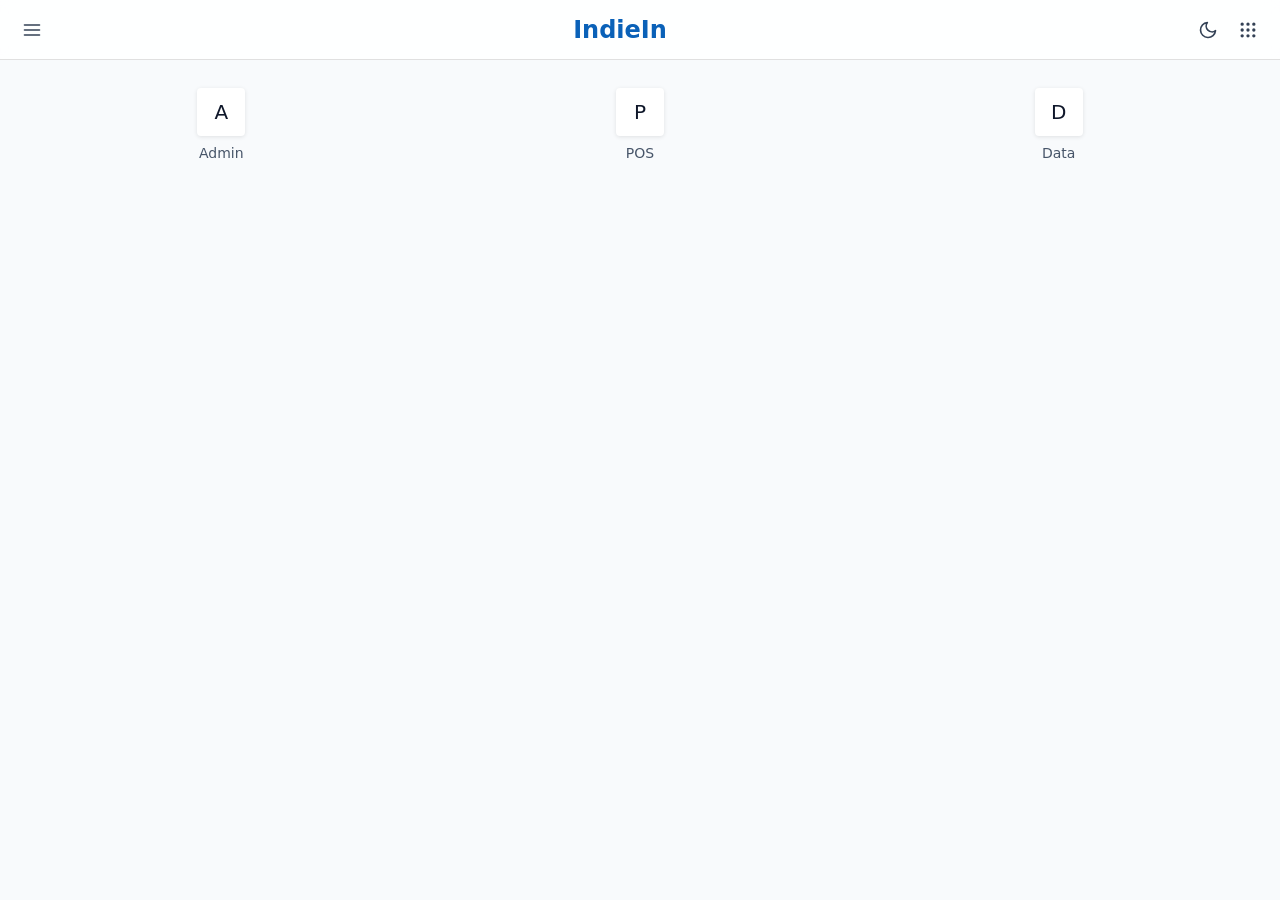
==== commit e2537a40: "Add files via upload" ====
--- a/app/index.html
+++ b/app/index.html
@@ -1,32 +1,37 @@
-<!DOCTYPE html>
-<html>
-	<head>
-		<title>IndieIn</title>
-		<meta charset="utf-8" />
-		<meta name="viewport" content="width=device-width, initial-scale=1.0" />
-		<link rel="stylesheet" href="../../kit/css/var.css" />
-		<link rel="stylesheet" href="../../kit/css/btn.css" />
-		<link rel="stylesheet" href="../../kit/css/form.css" />
-		<link rel="stylesheet" href="../../kit/css/section.css" />
-		<link rel="stylesheet" href="../../kit/css/components.css" />
-		<link rel="stylesheet" href="../../kit/css/utils.css" />
-		<script type="importmap">
-		{
-			"imports": {
-				"importmap": "./importmap.js"
-			}
-		}
-		</script>
-	</head>
-	<body>
-		<div id="app"></div>
-		<script src="field-change-handlers.js"></script>
-		<script src="form-submit-handlers.js"></script>
-		<script src="config.js"></script>
-		<script src="routes.js"></script>
-		<script src="lang.js"></script>
-		<script src="../../kit/js/qris.js"></script>
-		<script src="../../kit/js/utils.js"></script>
-		<script type="module" src="./main.js"></script>
-	</body>
+<!DOCTYPE html>
+<html>
+
+<head>
+	<title>IndieIn</title>
+	<meta charset="utf-8" />
+	<meta name="viewport" content="width=device-width, initial-scale=1.0" />
+	<link rel="stylesheet" href="../../kit/css/var.css" />
+	<link rel="stylesheet" href="../../kit/css/btn.css" />
+	<link rel="stylesheet" href="../../kit/css/form.css" />
+	<link rel="stylesheet" href="../../kit/css/section.css" />
+	<link rel="stylesheet" href="../../kit/css/components.css" />
+	<link rel="stylesheet" href="../../kit/css/utils.css" />
+	<link rel="stylesheet" href="../../src/css/panel.css" />
+	<script type="importmap">
+		{
+			"imports": {
+				"importmap": "./importmap.js",
+				"pos": "./pos/bundle.js"
+			}
+		}
+		</script>
+</head>
+
+<body>
+	<div id="app"></div>
+	<script src="field-change-handlers.js"></script>
+	<script src="form-submit-handlers.js"></script>
+	<script src="config.js"></script>
+	<script src="routes.js"></script>
+	<script src="lang.js"></script>
+	<script src="../../kit/js/qris.js"></script>
+	<script src="../../kit/js/utils.js"></script>
+	<script type="module" src="./main.js"></script>
+</body>
+
 </html>
--- a/kit/css/var.css
+++ b/kit/css/var.css
@@ -1,160 +1,160 @@
-:root {
-	--spacing-xs: 0.5rem;
-	--spacing-sm: 0.75rem;
-	--spacing-md: 1rem;
-	--spacing-lg: 1.25rem;
-	--radius-xs: 4px;
-	--radius-sm: 8px;
-	--radius-md: 12px;
-	--radius-lg: 16px;
-	--radius-pill: 9999px;
-	--font-size-xs: 0.75rem;
-	--font-size-sm: 0.875rem;
-	--font-size-base: 1rem;
-	--font-size-md: 1.125rem;
-	--font-size-lg: 1.25rem;
-	--font-size-xl: 1.5rem;
-
-	--hue: 210;
-	--hue-preview: 210;
-	--sat: 90%;
-	--brand-primary: hsl(var(--hue), var(--sat), 38%);
-	--brand-secondary: hsl(var(--hue), var(--sat), 45%);
-	--brand-accent: hsl(var(--brand-accent-hue, 210), 90%, 40%);
-	--brand-gradient: linear-gradient(135deg, var(--brand-primary), var(--brand-secondary));
-	--bg-brand: hsl(var(--hue), var(--sat), 96%);
-	--text-on-brand: var(--brand-primary);
-
-	--color-primary: hsl(var(--hue), var(--sat), 38%);
-	--color-primary-preview: hsl(var(--hue-preview), var(--sat), 38%);
-	--color-primary-hover: hsl(var(--hue), var(--sat), 28%);
-	--color-primary-light: hsl(var(--hue), var(--sat), 94%);
-
-	--color-success: #047857;
-	--color-success-light: #ecfdf5;
-	--color-success-border: #a7f3d0;
-	--color-success-hover: #065f46;
-
-	--color-danger: #dc2626;
-	--color-danger-light: #fee2e2;
-	--color-danger-border: #fecaca;
-	--color-danger-hover: #b91c1c;
-
-	--color-warning: #b45309;
-	--color-warning-light: #fffbeb;
-	--color-warning-border: #fde68a;
-	--color-warning-hover: #92400e;
-
-	--color-info: #0284c7;
-	--color-info-light: #f0f9ff;
-	--color-info-border: #bae6fd;
-	--color-info-hover: #0369a1;
-
-	--bg-app: #f8fafc;
-	--bg-surface: #ffffff;
-	--bg-subtle: #f1f5f9;
-	--bg-hover: #cbd5e1;
-
-	--text-primary: #0f172a;
-	--text-secondary: #334155;
-	--text-muted: #475569;
-	--text-inverse: #ffffff;
-
-	--border-color-primary: #e0e0e0;
-	--border-color-secondary: #64748b;
-	--border-color-focus: #0369a1;
-
-	--padding-x-header: var(--spacing-md);
-	--padding-y-header: var(--spacing-md);
-
-	--radius-card: var(--radius-sm);
-	--img-label-font-size: 0.875rem;
-	--img-label-bg: var(--color-primary);
-
-	--font-size-button: 0.875rem;
-	--radius-button: 4px;
-	--padding-x-button: var(--spacing-md);
-	--padding-y-button: var(--spacing-xs);
-
-	--radius-field: 4px;
-	--padding-x-field: var(--spacing-sm);
-	--padding-y-field: var(--spacing-xs);
-
-	--padding-x-menu: var(--spacing-xs);
-	--padding-y-menu: 0.875rem;
-
-	--shimmer-base: var(--bg-hover);
-	--shimmer-highlight: var(--bg-subtle);
-
-	--bg-header: rgba(255, 255, 255, 0.85);
-
-	--shadow-xs: 0 1px 2px 0 rgba(0, 0, 0, 0.05);
-	--shadow-sm: 0 1px 3px 0 rgba(0, 0, 0, 0.1), 0 1px 2px -1px rgba(0, 0, 0, 0.1);
-	--shadow-md: 0 4px 6px -1px rgba(0, 0, 0, 0.1), 0 2px 4px -2px rgba(0, 0, 0, 0.1);
-	--shadow-lg: 0 10px 15px -3px rgba(0, 0, 0, 0.1), 0 4px 6px -4px rgba(0, 0, 0, 0.1);
-	--shadow-xl: 0 20px 25px -5px rgba(0, 0, 0, 0.1), 0 8px 10px -6px rgba(0, 0, 0, 0.1);
-
-	--transition-fast: 150ms cubic-bezier(0.4, 0, 0.2, 1);
-
-	--border-active-bottom-color: var(--brand-primary);
-
-	--tooltip-bg: #0f172a;
-	--tooltip-text: #ffffff;
-	--font-size-tooltip: var(--font-size-xs);
-}
-
-[data-theme="dark"],
-.dark {
-	--brand-primary: hsl(var(--hue), var(--sat), 75%);
-	--brand-secondary: hsl(var(--hue), 85%, 75%);
-	--brand-accent: hsl(var(--brand-accent-hue, 210), 90%, 70%);
-	--brand-gradient: linear-gradient(135deg, var(--brand-primary), var(--brand-secondary));
-	--bg-brand: hsl(var(--hue), 30%, 15%);
-	--text-on-brand: hsl(var(--hue), var(--sat), 90%);
-
-	--color-primary: hsl(var(--hue), var(--sat), 75%);
-	--color-primary-hover: hsl(var(--hue), var(--sat), 85%);
-	--color-primary-light: hsl(var(--hue), 30%, 18%);
-
-	--color-success: var(--text-secondary);
-	--color-success-light: #064e3b;
-	--color-success-border: #065f46;
-	--color-danger: var(--text-secondary);
-	--color-danger-light: #450a0a;
-	--color-danger-border: #7f1d1d;
-	--color-warning: var(--text-secondary);
-	--color-warning-light: #451a03;
-	--color-warning-border: #78350f;
-	--color-info: var(--text-secondary);
-	--color-info-light: #0c4a6e;
-	--color-info-border: #075985;
-
-	--bg-app: #0f172a;
-	--bg-surface: #1e293b;
-	--bg-subtle: #334155;
-	--bg-hover: #475569;
-
-	--text-primary: #f8fafc;
-	--text-secondary: #cbd5e1;
-	--text-muted: #94a3b8;
-	--text-inverse: #0f172a;
-
-	--border-color-primary: #334155;
-	--border-color-secondary: #94a3b8;
-	--border-color-focus: #38bdf8;
-
-	--shimmer-base: #1e293b;
-	--shimmer-highlight: #334155;
-	--bg-header: rgba(30, 41, 59, 0.85);
-
-	--shadow-xs: 0 1px 2px 0 rgba(0, 0, 0, 0.3);
-	--shadow-sm: 0 1px 3px 0 rgba(0, 0, 0, 0.4), 0 1px 2px -1px rgba(0, 0, 0, 0.4);
-	--shadow-md: 0 4px 6px -1px rgba(0, 0, 0, 0.4), 0 2px 4px -2px rgba(0, 0, 0, 0.4);
-	--shadow-lg: 0 10px 15px -3px rgba(0, 0, 0, 0.5), 0 4px 6px -4px rgba(0, 0, 0, 0.4);
-	--shadow-xl: 0 20px 25px -5px rgba(0, 0, 0, 0.6), 0 8px 10px -6px rgba(0, 0, 0, 0.5);
-
-	--border-active-bottom-color: var(--brand-secondary);
-
-	--tooltip-bg: #f8fafc;
-	--tooltip-text: #0f172a;
-}
+:root {
+	--spacing-xs: 0.5rem;
+	--spacing-sm: 0.75rem;
+	--spacing-md: 1rem;
+	--spacing-lg: 1.25rem;
+	--radius-xs: 4px;
+	--radius-sm: 8px;
+	--radius-md: 12px;
+	--radius-lg: 16px;
+	--radius-pill: 9999px;
+	--font-size-xs: 0.75rem;
+	--font-size-sm: 0.875rem;
+	--font-size-base: 1rem;
+	--font-size-md: 1.125rem;
+	--font-size-lg: 1.25rem;
+	--font-size-xl: 1.5rem;
+
+	--hue: 210;
+	--hue-preview: 210;
+	--sat: 90%;
+	--brand-primary: hsl(var(--hue), var(--sat), 38%);
+	--brand-secondary: hsl(var(--hue), var(--sat), 45%);
+	--brand-accent: hsl(var(--brand-accent-hue, 210), 90%, 40%);
+	--brand-gradient: linear-gradient(135deg, var(--brand-primary), var(--brand-secondary));
+	--bg-brand: hsl(var(--hue), var(--sat), 96%);
+	--text-on-brand: var(--brand-primary);
+
+	--color-primary: hsl(var(--hue), var(--sat), 38%);
+	--color-primary-preview: hsl(var(--hue-preview), var(--sat), 38%);
+	--color-primary-hover: hsl(var(--hue), var(--sat), 28%);
+	--color-primary-light: hsl(var(--hue), var(--sat), 94%);
+
+	--color-success: #047857;
+	--color-success-light: #ecfdf5;
+	--color-success-border: #a7f3d0;
+	--color-success-hover: #065f46;
+
+	--color-danger: #dc2626;
+	--color-danger-light: #fee2e2;
+	--color-danger-border: #fecaca;
+	--color-danger-hover: #b91c1c;
+
+	--color-warning: #b45309;
+	--color-warning-light: #fffbeb;
+	--color-warning-border: #fde68a;
+	--color-warning-hover: #92400e;
+
+	--color-info: #0284c7;
+	--color-info-light: #f0f9ff;
+	--color-info-border: #bae6fd;
+	--color-info-hover: #0369a1;
+
+	--bg-app: #f8fafc;
+	--bg-surface: #ffffff;
+	--bg-subtle: #f1f5f9;
+	--bg-hover: #cbd5e1;
+
+	--text-primary: #0f172a;
+	--text-secondary: #334155;
+	--text-muted: #475569;
+	--text-inverse: #ffffff;
+
+	--border-color-primary: #e0e0e0;
+	--border-color-secondary: #64748b;
+	--border-color-focus: #0369a1;
+
+	--padding-x-header: var(--spacing-md);
+	--padding-y-header: var(--spacing-md);
+
+	--radius-card: var(--radius-sm);
+	--img-label-font-size: 0.875rem;
+	--img-label-bg: var(--color-primary);
+
+	--font-size-button: 0.875rem;
+	--radius-button: 4px;
+	--padding-x-button: var(--spacing-md);
+	--padding-y-button: var(--spacing-xs);
+
+	--radius-field: 4px;
+	--padding-x-field: var(--spacing-sm);
+	--padding-y-field: var(--spacing-xs);
+
+	--padding-x-menu: var(--spacing-xs);
+	--padding-y-menu: 0.875rem;
+
+	--shimmer-base: var(--bg-hover);
+	--shimmer-highlight: var(--bg-subtle);
+
+	--bg-header: rgba(255, 255, 255, 0.85);
+
+	--shadow-xs: 0 1px 2px 0 rgba(0, 0, 0, 0.05);
+	--shadow-sm: 0 1px 3px 0 rgba(0, 0, 0, 0.1), 0 1px 2px -1px rgba(0, 0, 0, 0.1);
+	--shadow-md: 0 4px 6px -1px rgba(0, 0, 0, 0.1), 0 2px 4px -2px rgba(0, 0, 0, 0.1);
+	--shadow-lg: 0 10px 15px -3px rgba(0, 0, 0, 0.1), 0 4px 6px -4px rgba(0, 0, 0, 0.1);
+	--shadow-xl: 0 20px 25px -5px rgba(0, 0, 0, 0.1), 0 8px 10px -6px rgba(0, 0, 0, 0.1);
+
+	--transition-fast: 150ms cubic-bezier(0.4, 0, 0.2, 1);
+
+	--border-active-bottom-color: var(--brand-primary);
+
+	--tooltip-bg: #0f172a;
+	--tooltip-text: #ffffff;
+	--font-size-tooltip: var(--font-size-xs);
+}
+
+[data-theme="dark"],
+.dark {
+	--brand-primary: hsl(var(--hue), var(--sat), 75%);
+	--brand-secondary: hsl(var(--hue), 85%, 75%);
+	--brand-accent: hsl(var(--brand-accent-hue, 210), 90%, 70%);
+	--brand-gradient: linear-gradient(135deg, var(--brand-primary), var(--brand-secondary));
+	--bg-brand: hsl(var(--hue), 30%, 15%);
+	--text-on-brand: hsl(var(--hue), var(--sat), 90%);
+
+	--color-primary: hsl(var(--hue), var(--sat), 75%);
+	--color-primary-hover: hsl(var(--hue), var(--sat), 85%);
+	--color-primary-light: hsl(var(--hue), 30%, 18%);
+
+	--color-success: var(--text-secondary);
+	--color-success-light: #064e3b;
+	--color-success-border: #065f46;
+	--color-danger: var(--text-secondary);
+	--color-danger-light: #450a0a;
+	--color-danger-border: #7f1d1d;
+	--color-warning: var(--text-secondary);
+	--color-warning-light: #451a03;
+	--color-warning-border: #78350f;
+	--color-info: var(--text-secondary);
+	--color-info-light: #0c4a6e;
+	--color-info-border: #075985;
+
+	--bg-app: #0f172a;
+	--bg-surface: #1e293b;
+	--bg-subtle: #334155;
+	--bg-hover: #475569;
+
+	--text-primary: #f8fafc;
+	--text-secondary: #cbd5e1;
+	--text-muted: #94a3b8;
+	--text-inverse: #0f172a;
+
+	--border-color-primary: #334155;
+	--border-color-secondary: #94a3b8;
+	--border-color-focus: #38bdf8;
+
+	--shimmer-base: #1e293b;
+	--shimmer-highlight: #334155;
+	--bg-header: rgba(30, 41, 59, 0.85);
+
+	--shadow-xs: 0 1px 2px 0 rgba(0, 0, 0, 0.3);
+	--shadow-sm: 0 1px 3px 0 rgba(0, 0, 0, 0.4), 0 1px 2px -1px rgba(0, 0, 0, 0.4);
+	--shadow-md: 0 4px 6px -1px rgba(0, 0, 0, 0.4), 0 2px 4px -2px rgba(0, 0, 0, 0.4);
+	--shadow-lg: 0 10px 15px -3px rgba(0, 0, 0, 0.5), 0 4px 6px -4px rgba(0, 0, 0, 0.4);
+	--shadow-xl: 0 20px 25px -5px rgba(0, 0, 0, 0.6), 0 8px 10px -6px rgba(0, 0, 0, 0.5);
+
+	--border-active-bottom-color: var(--brand-secondary);
+
+	--tooltip-bg: #f8fafc;
+	--tooltip-text: #0f172a;
+}
--- a/kit/css/btn.css
+++ b/kit/css/btn.css
@@ -1,101 +1,101 @@
-button, .btn {
-	padding: var(--padding-y-button) var(--padding-x-button);
-	text-align: center;
-	text-decoration: none;
-	vertical-align: middle;
-	user-select: none;
-	font-size: var(--font-size-button);
-	font-weight: 500;
-	border-radius: var(--radius-button);
-	border: 1px solid transparent;
-	cursor: pointer;
-	transition: background-color var(--transition-fast), color var(--transition-fast), border-color var(--transition-fast);
-}
-
-.btn {
-	display: inline-flex;
-	align-items: center;
-	justify-content: center;
-	gap: 0.5rem;
-}
-
-.btn-unicode {
-	width: 28px;
-	height: 28px;
-	font-size: var(--font-size-base);
-}
-
-.btn-icon {
-	padding: 0.375rem;
-	background-color: transparent;
-	border: none;
-	color: var(--text-secondary);
-	border-radius: var(--radius-button);
-}
-
-.btn-icon:hover {
-	background-color: var(--bg-hover);
-	color: var(--text-primary);
-}
-
-.btn-primary {
-	background-color: var(--bg-surface);
-	border: 1px solid var(--border-color-primary);
-	color: var(--text-secondary);
-}
-
-.btn-primary:hover {
-	background-color: var(--bg-subtle);
-	color: var(--text-primary);
-}
-
-.btn-secondary {
-	background-color: var(--bg-subtle);
-	border: 1px solid var(--border-color-secondary);
-	color: var(--text-primary);
-}
-
-.btn-secondary:hover {
-	background-color: var(--bg-hover);
-}
-
-.btn-primary-brand {
-	background-color: var(--color-primary);
-	color: var(--text-inverse);
-}
-
-.btn-primary-brand:hover {
-	background-color: var(--color-primary-hover);
-}
-
-.btn-secondary-brand {
-	background-color: var(--bg-surface);
-	border: 1px solid var(--color-primary);
-	color: var(--color-primary);
-}
-
-.btn-secondary-brand:hover {
-	background-color: var(--color-primary-light);
-}
-
-.btn-big {
-	width: 100%;
-	font-weight: 600;
-	padding: 0.875rem;
-	border-radius: var(--radius-md);
-}
-
-button:disabled,
-.btn:disabled,
-.btn.disabled {
-	opacity: 0.6;
-	cursor: not-allowed;
-	pointer-events: none;
-	box-shadow: none;
-}
-
-@media (max-width: 360px) {
-	.btn-text.hide-text {
-		display: none;
-	}
+button, .btn {
+	padding: var(--padding-y-button) var(--padding-x-button);
+	text-align: center;
+	text-decoration: none;
+	vertical-align: middle;
+	user-select: none;
+	font-size: var(--font-size-button);
+	font-weight: 500;
+	border-radius: var(--radius-button);
+	border: 1px solid transparent;
+	cursor: pointer;
+	transition: background-color var(--transition-fast), color var(--transition-fast), border-color var(--transition-fast);
+}
+
+.btn {
+	display: inline-flex;
+	align-items: center;
+	justify-content: center;
+	gap: 0.5rem;
+}
+
+.btn-unicode {
+	width: 28px;
+	height: 28px;
+	font-size: var(--font-size-base);
+}
+
+.btn-icon {
+	padding: 0.375rem;
+	background-color: transparent;
+	border: none;
+	color: var(--text-secondary);
+	border-radius: var(--radius-button);
+}
+
+.btn-icon:hover {
+	background-color: var(--bg-hover);
+	color: var(--text-primary);
+}
+
+.btn-primary {
+	background-color: var(--bg-surface);
+	border: 1px solid var(--border-color-primary);
+	color: var(--text-secondary);
+}
+
+.btn-primary:hover {
+	background-color: var(--bg-subtle);
+	color: var(--text-primary);
+}
+
+.btn-secondary {
+	background-color: var(--bg-subtle);
+	border: 1px solid var(--border-color-secondary);
+	color: var(--text-primary);
+}
+
+.btn-secondary:hover {
+	background-color: var(--bg-hover);
+}
+
+.btn-primary-brand {
+	background-color: var(--color-primary);
+	color: var(--text-inverse);
+}
+
+.btn-primary-brand:hover {
+	background-color: var(--color-primary-hover);
+}
+
+.btn-secondary-brand {
+	background-color: var(--bg-surface);
+	border: 1px solid var(--color-primary);
+	color: var(--color-primary);
+}
+
+.btn-secondary-brand:hover {
+	background-color: var(--color-primary-light);
+}
+
+.btn-big {
+	width: 100%;
+	font-weight: 600;
+	padding: 0.875rem;
+	border-radius: var(--radius-md);
+}
+
+button:disabled,
+.btn:disabled,
+.btn.disabled {
+	opacity: 0.6;
+	cursor: not-allowed;
+	pointer-events: none;
+	box-shadow: none;
+}
+
+@media (max-width: 360px) {
+	.btn-text.hide-text {
+		display: none;
+	}
 }
--- a/kit/css/form.css
+++ b/kit/css/form.css
@@ -1,418 +1,418 @@
-/* ==========================================================================
-   BASE RESET & FORM FIELD CONTAINER
-   ========================================================================== */
-form {
-	width: 100%;
-}
-
-fieldset {
-	all: unset;
-	min-inline-size: 0;
-}
-
-fieldset legend.hidden {
-	all: unset;
-	position: absolute;
-	width: 1px;
-	height: 1px;
-	padding: 0;
-	margin: -1px;
-	overflow: hidden;
-	clip: rect(0 0 0 0);
-	white-space: nowrap;
-	border: 0;
-}
-
-button, input, optgroup, select, textarea {
-	margin: 0;
-	font-size: inherit;
-	font-family: inherit;
-	line-height: inherit;
-}
-
-.form-field-group {
-	display: flex;
-	flex-direction: column;
-	gap: 0.375rem;
-	margin-block-end: 1rem;
-	width: 100%;
-}
-
-label.form-label, 
-legend.form-label {
-	display: block;
-	font-size: 0.875rem;
-	font-weight: 500;
-	color: var(--text-secondary);
-}
-
-/* Standalone Base Inputs */
-input:not([type="checkbox"]):not([type="radio"]):not([type="hidden"]):not([type="range"]):not([type="color"]),
-select,
-textarea {
-	width: 100%;
-	outline: none;
-	padding: var(--padding-y-field) var(--padding-x-field);
-	border: 1px solid var(--border-color-secondary);
-	background-color: transparent;
-	font-size: 0.875rem;
-	color: var(--text-primary);
-	border-radius: var(--radius-field);
-	transition: border-color var(--transition-fast), box-shadow var(--transition-fast);
-}
-
-input:focus, 
-select:focus, 
-textarea:focus {
-	border-color: var(--border-color-focus);
-	box-shadow: 0 0 0 1px var(--border-color-focus);
-}
-
-input:disabled, 
-select:disabled, 
-textarea:disabled,
-input[readonly] {
-	opacity: 0.6;
-	cursor: not-allowed;
-	background-color: var(--bg-subtle);
-}
-
-.has-error input,
-.has-error select,
-.has-error textarea,
-.has-error .input-group {
-	border-color: var(--color-danger) !important;
-}
-
-/* ==========================================================================
-   BASIC FORM (SINGLE COLUMN)
-   ========================================================================== */
-.form-basic {
-	display: flex;
-	flex-direction: column;
-	width: 100%;
-}
-
-/* ==========================================================================
-   FLOATING FORM LABELS
-   ========================================================================== */
-.form-field-group.form-floating {
-	position: relative;
-	gap: 0;
-}
-
-.form-field-group.form-floating input,
-.form-field-group.form-floating select,
-.form-field-group.form-floating textarea {
-	height: 3.5rem;
-	padding-top: 1.25rem;
-	padding-bottom: 0.375rem;
-}
-
-.form-field-group.form-floating label.form-label {
-	position: absolute;
-	top: 0;
-	left: 0;
-	padding: 1rem var(--padding-x-field);
-	pointer-events: none;
-	color: var(--text-muted);
-	transform-origin: 0 0;
-	transition: transform 0.15s ease, opacity 0.15s ease, color 0.15s ease;
-}
-
-.form-field-group.form-floating input:focus ~ label.form-label,
-.form-field-group.form-floating input:not(:placeholder-shown) ~ label.form-label,
-.form-field-group.form-floating select:focus ~ label.form-label,
-.form-field-group.form-floating select:not([value=""]) ~ label.form-label {
-	opacity: 0.85;
-	transform: scale(0.85) translateY(-0.5rem) translateX(0.15rem);
-	color: var(--border-color-focus);
-}
-
-/* ==========================================================================
-   SIDE-BY-SIDE LABELS (WITH & WITHOUT GAP)
-   ========================================================================== */
-.form-field-group.horizontal {
-	flex-direction: row;
-	align-items: center;
-	gap: 1rem;
-	width: 100%;
-}
-
-.form-field-group.horizontal.split {
-	justify-content: space-between;
-}
-
-.form-field-group.horizontal label.form-label {
-	flex: 0 0 160px;
-	margin-bottom: 0;
-	text-align: right;
-}
-
-.form-field-group.horizontal .input-group,
-.form-field-group.horizontal input {
-	flex: 1;
-}
-
-/* Side-by-Side Without Gap */
-.form-field-group.horizontal.no-gap { gap: 0; }
-
-/* ==========================================================================
-   UNIFIED CONTROL CONTAINER (.input-group)
-   Handles:
-   - [prefix icon/label] [input] [suffix icon]
-   - [input] [another input/select] (Joined controls)
-   - Searchable & Creatable Combobox
-   ========================================================================== */
-.input-group {
-	position: relative;
-	display: flex;
-	align-items: center;
-	flex-wrap: wrap;
-	width: 100%;
-	border: 1px solid var(--border-color-secondary);
-	border-radius: var(--radius-field);
-	background-color: transparent;
-	transition: border-color var(--transition-fast), box-shadow var(--transition-fast);
-}
-
-.input-group:focus-within {
-	border-color: var(--border-color-focus);
-	box-shadow: 0 0 0 1px var(--border-color-focus);
-}
-
-/* Child Controls inside Group */
-.input-group > input,
-.input-group > select,
-.input-group > textarea {
-	flex: 1 1 100px;
-	min-width: 0;
-	border: none !important;
-	outline: none !important;
-	box-shadow: none !important;
-	background: transparent;
-	padding: var(--padding-y-field) var(--padding-x-field);
-	color: var(--text-primary);
-	font-size: 0.875rem;
-}
-
-/* Joined Divider Lines (Input + Select / Input + Input) */
-.input-group.joined > :not(:last-child):not(.prefix-icon):not(.suffix-icon):not(.input-tag) {
-	border-radius: 0 !important;
-	border-inline-end: 1px solid var(--border-color-secondary) !important;
-}
-
-/* Prefix & Suffix Icons / Labels */
-.input-group .prefix-icon,
-.input-group .suffix-icon {
-	display: inline-flex;
-	align-items: center;
-	justify-content: center;
-	padding-inline: 0.5rem;
-	color: var(--text-muted);
-	pointer-events: none;
-	flex-shrink: 0;
-}
-
-.input-group .prefix-icon.clickable,
-.input-group .suffix-icon.clickable {
-	pointer-events: initial;
-	cursor: pointer;
-}
-
-.input-group .prefix-icon svg,
-.input-group .suffix-icon svg {
-	width: 1.125rem;
-	height: 1.125rem;
-}
-
-/* Multi-Select Tags */
-.input-tag {
-	display: inline-flex;
-	align-items: center;
-	gap: 0.25rem;
-	background-color: var(--bg-subtle);
-	color: var(--text-primary);
-	padding: 0.125rem 0.375rem;
-	margin-inline-start: 0.375rem;
-	border-radius: var(--radius-xs);
-	font-size: 0.75rem;
-	flex-shrink: 0;
-}
-
-.input-tag .tag-remove-btn {
-	background: transparent;
-	border: none;
-	cursor: pointer;
-	color: var(--text-muted);
-	font-size: 0.875rem;
-	line-height: 1;
-	padding: 0;
-}
-
-.input-tag .tag-remove-btn:hover {
-	color: var(--color-danger);
-}
-
-/* Combobox Dropdown Menu */
-.combobox-dropdown {
-	position: absolute;
-	inset-block-start: calc(100% + 4px);
-	inset-inline-start: 0;
-	inset-inline-end: 0;
-	margin: 0;
-	padding: 0.25rem 0;
-	list-style: none;
-	background-color: var(--bg-surface);
-	border: 1px solid var(--border-color-secondary);
-	border-radius: var(--radius-field);
-	box-shadow: var(--shadow-lg);
-	max-height: 200px;
-	overflow-y: auto;
-	z-index: 10;
-}
-
-.combobox-option {
-	padding: var(--padding-y-field) var(--padding-x-field);
-	font-size: 0.875rem;
-	color: var(--text-primary);
-	cursor: pointer;
-	transition: background-color var(--transition-fast);
-}
-
-.combobox-option:hover,
-.combobox-option.active {
-	background-color: var(--bg-subtle);
-}
-
-.combobox-option:not(:last-child) {
-	border-bottom: 1px solid var(--border-color-primary);
-}
-
-.combobox-option.disabled {
-	color: var(--text-muted);
-	cursor: not-allowed;
-}
-
-.combobox-option.create-new {
-	color: var(--brand-secondary);
-	font-weight: 500;
-}
-
-.combobox-option.create-new:hover {
-	background-color: var(--color-primary-light);
-}
-
-/* ==========================================================================
-   CHECKBOX & RADIO
-   ========================================================================== */
-input[type="checkbox"],
-input[type="radio"] {
-	appearance: none;
-	-webkit-appearance: none;
-	width: 1.125rem;
-	height: 1.125rem;
-	margin: 0;
-	padding: 0;
-	border: 1px solid var(--border-color-secondary);
-	background-color: var(--bg-surface);
-	cursor: pointer;
-	display: grid;
-	place-content: center;
-	transition: all var(--transition-fast);
-}
-
-input[type="checkbox"] { border-radius: var(--radius-xs); }
-input[type="radio"] { border-radius: var(--radius-pill); }
-
-input[type="checkbox"]:hover,
-input[type="radio"]:hover {
-	border-color: var(--border-color-focus);
-	background-color: var(--bg-subtle);
-}
-
-input[type="checkbox"]:checked,
-input[type="radio"]:checked {
-	border-color: var(--brand-primary);
-	background-color: var(--brand-primary);
-}
-
-input[type="checkbox"]::before {
-	content: "";
-	width: 0.65em;
-	height: 0.65em;
-	clip-path: polygon(14% 44%, 0 65%, 50% 100%, 100% 16%, 80% 0%, 43% 62%);
-	transform: scale(0);
-	transform-origin: center;
-	transition: transform var(--transition-fast);
-	background-color: var(--text-inverse);
-}
-
-input[type="radio"]::before {
-	content: "";
-	width: 0.5em;
-	height: 0.5em;
-	border-radius: var(--radius-pill);
-	transform: scale(0);
-	transition: transform var(--transition-fast);
-	background-color: var(--text-inverse);
-}
-
-input[type="checkbox"]:checked::before,
-input[type="radio"]:checked::before {
-	transform: scale(1);
-}
-
-.checkbox-label,
-.radio-label {
-	display: inline-flex;
-	align-items: center;
-	gap: 0.5rem;
-	cursor: pointer;
-	font-size: 0.875rem;
-	color: var(--text-primary);
-}
-
-.radio-group {
-	display: flex;
-	gap: 0.5rem;
-}
-
-.form-title {
-	font-weight: 700;
-	font-size: 1.25rem;
-	color: var(--text-primary);
-}
-
-input[type="range"] {
-	-webkit-appearance: none;
-	appearance: none;
-	width: 100%;
-	height: 2px !important;
-	background: var(--color-primary);
-	border-radius: var(--radius-pill);
-	outline: none;
-}
-input[name="hue"] {
-	background: var(--color-primary-preview);
-}
-
-input[type="range"]::-webkit-slider-thumb {
-	-webkit-appearance: none;
-	width: 16px;
-	height: 16px;
-	border-radius: 50%;
-	background: #000;
-	cursor: pointer;
-	border: 2px solid #fff;
-	box-shadow: 0 1px 3px rgba(0,0,0,0.2);
-}
-
-input[type="range"]::-moz-range-thumb {
-	width: 16px;
-	height: 16px;
-	border-radius: 50%;
-	background: #000;
-	cursor: pointer;
-	border: 2px solid #fff;
-}
+/* ==========================================================================
+   BASE RESET & FORM FIELD CONTAINER
+   ========================================================================== */
+form {
+	width: 100%;
+}
+
+fieldset {
+	all: unset;
+	min-inline-size: 0;
+}
+
+fieldset legend.hidden {
+	all: unset;
+	position: absolute;
+	width: 1px;
+	height: 1px;
+	padding: 0;
+	margin: -1px;
+	overflow: hidden;
+	clip: rect(0 0 0 0);
+	white-space: nowrap;
+	border: 0;
+}
+
+button, input, optgroup, select, textarea {
+	margin: 0;
+	font-size: inherit;
+	font-family: inherit;
+	line-height: inherit;
+}
+
+.form-field-group {
+	display: flex;
+	flex-direction: column;
+	gap: 0.375rem;
+	margin-block-end: 1rem;
+	width: 100%;
+}
+
+label.form-label, 
+legend.form-label {
+	display: block;
+	font-size: 0.875rem;
+	font-weight: 500;
+	color: var(--text-secondary);
+}
+
+/* Standalone Base Inputs */
+input:not([type="checkbox"]):not([type="radio"]):not([type="hidden"]):not([type="range"]):not([type="color"]),
+select,
+textarea {
+	width: 100%;
+	outline: none;
+	padding: var(--padding-y-field) var(--padding-x-field);
+	border: 1px solid var(--border-color-secondary);
+	background-color: transparent;
+	font-size: 0.875rem;
+	color: var(--text-primary);
+	border-radius: var(--radius-field);
+	transition: border-color var(--transition-fast), box-shadow var(--transition-fast);
+}
+
+input:focus, 
+select:focus, 
+textarea:focus {
+	border-color: var(--border-color-focus);
+	box-shadow: 0 0 0 1px var(--border-color-focus);
+}
+
+input:disabled, 
+select:disabled, 
+textarea:disabled,
+input[readonly] {
+	opacity: 0.6;
+	cursor: not-allowed;
+	background-color: var(--bg-subtle);
+}
+
+.has-error input,
+.has-error select,
+.has-error textarea,
+.has-error .input-group {
+	border-color: var(--color-danger) !important;
+}
+
+/* ==========================================================================
+   BASIC FORM (SINGLE COLUMN)
+   ========================================================================== */
+.form-basic {
+	display: flex;
+	flex-direction: column;
+	width: 100%;
+}
+
+/* ==========================================================================
+   FLOATING FORM LABELS
+   ========================================================================== */
+.form-field-group.form-floating {
+	position: relative;
+	gap: 0;
+}
+
+.form-field-group.form-floating input,
+.form-field-group.form-floating select,
+.form-field-group.form-floating textarea {
+	height: 3.5rem;
+	padding-top: 1.25rem;
+	padding-bottom: 0.375rem;
+}
+
+.form-field-group.form-floating label.form-label {
+	position: absolute;
+	top: 0;
+	left: 0;
+	padding: 1rem var(--padding-x-field);
+	pointer-events: none;
+	color: var(--text-muted);
+	transform-origin: 0 0;
+	transition: transform 0.15s ease, opacity 0.15s ease, color 0.15s ease;
+}
+
+.form-field-group.form-floating input:focus ~ label.form-label,
+.form-field-group.form-floating input:not(:placeholder-shown) ~ label.form-label,
+.form-field-group.form-floating select:focus ~ label.form-label,
+.form-field-group.form-floating select:not([value=""]) ~ label.form-label {
+	opacity: 0.85;
+	transform: scale(0.85) translateY(-0.5rem) translateX(0.15rem);
+	color: var(--border-color-focus);
+}
+
+/* ==========================================================================
+   SIDE-BY-SIDE LABELS (WITH & WITHOUT GAP)
+   ========================================================================== */
+.form-field-group.horizontal {
+	flex-direction: row;
+	align-items: center;
+	gap: 1rem;
+	width: 100%;
+}
+
+.form-field-group.horizontal.split {
+	justify-content: space-between;
+}
+
+.form-field-group.horizontal label.form-label {
+	flex: 0 0 160px;
+	margin-bottom: 0;
+	text-align: right;
+}
+
+.form-field-group.horizontal .input-group,
+.form-field-group.horizontal input {
+	flex: 1;
+}
+
+/* Side-by-Side Without Gap */
+.form-field-group.horizontal.no-gap { gap: 0; }
+
+/* ==========================================================================
+   UNIFIED CONTROL CONTAINER (.input-group)
+   Handles:
+   - [prefix icon/label] [input] [suffix icon]
+   - [input] [another input/select] (Joined controls)
+   - Searchable & Creatable Combobox
+   ========================================================================== */
+.input-group {
+	position: relative;
+	display: flex;
+	align-items: center;
+	flex-wrap: wrap;
+	width: 100%;
+	border: 1px solid var(--border-color-secondary);
+	border-radius: var(--radius-field);
+	background-color: transparent;
+	transition: border-color var(--transition-fast), box-shadow var(--transition-fast);
+}
+
+.input-group:focus-within {
+	border-color: var(--border-color-focus);
+	box-shadow: 0 0 0 1px var(--border-color-focus);
+}
+
+/* Child Controls inside Group */
+.input-group > input,
+.input-group > select,
+.input-group > textarea {
+	flex: 1 1 100px;
+	min-width: 0;
+	border: none !important;
+	outline: none !important;
+	box-shadow: none !important;
+	background: transparent;
+	padding: var(--padding-y-field) var(--padding-x-field);
+	color: var(--text-primary);
+	font-size: 0.875rem;
+}
+
+/* Joined Divider Lines (Input + Select / Input + Input) */
+.input-group.joined > :not(:last-child):not(.prefix-icon):not(.suffix-icon):not(.input-tag) {
+	border-radius: 0 !important;
+	border-inline-end: 1px solid var(--border-color-secondary) !important;
+}
+
+/* Prefix & Suffix Icons / Labels */
+.input-group .prefix-icon,
+.input-group .suffix-icon {
+	display: inline-flex;
+	align-items: center;
+	justify-content: center;
+	padding-inline: 0.5rem;
+	color: var(--text-muted);
+	pointer-events: none;
+	flex-shrink: 0;
+}
+
+.input-group .prefix-icon.clickable,
+.input-group .suffix-icon.clickable {
+	pointer-events: initial;
+	cursor: pointer;
+}
+
+.input-group .prefix-icon svg,
+.input-group .suffix-icon svg {
+	width: 1.125rem;
+	height: 1.125rem;
+}
+
+/* Multi-Select Tags */
+.input-tag {
+	display: inline-flex;
+	align-items: center;
+	gap: 0.25rem;
+	background-color: var(--bg-subtle);
+	color: var(--text-primary);
+	padding: 0.125rem 0.375rem;
+	margin-inline-start: 0.375rem;
+	border-radius: var(--radius-xs);
+	font-size: 0.75rem;
+	flex-shrink: 0;
+}
+
+.input-tag .tag-remove-btn {
+	background: transparent;
+	border: none;
+	cursor: pointer;
+	color: var(--text-muted);
+	font-size: 0.875rem;
+	line-height: 1;
+	padding: 0;
+}
+
+.input-tag .tag-remove-btn:hover {
+	color: var(--color-danger);
+}
+
+/* Combobox Dropdown Menu */
+.combobox-dropdown {
+	position: absolute;
+	inset-block-start: calc(100% + 4px);
+	inset-inline-start: 0;
+	inset-inline-end: 0;
+	margin: 0;
+	padding: 0.25rem 0;
+	list-style: none;
+	background-color: var(--bg-surface);
+	border: 1px solid var(--border-color-secondary);
+	border-radius: var(--radius-field);
+	box-shadow: var(--shadow-lg);
+	max-height: 200px;
+	overflow-y: auto;
+	z-index: 10;
+}
+
+.combobox-option {
+	padding: var(--padding-y-field) var(--padding-x-field);
+	font-size: 0.875rem;
+	color: var(--text-primary);
+	cursor: pointer;
+	transition: background-color var(--transition-fast);
+}
+
+.combobox-option:hover,
+.combobox-option.active {
+	background-color: var(--bg-subtle);
+}
+
+.combobox-option:not(:last-child) {
+	border-bottom: 1px solid var(--border-color-primary);
+}
+
+.combobox-option.disabled {
+	color: var(--text-muted);
+	cursor: not-allowed;
+}
+
+.combobox-option.create-new {
+	color: var(--brand-secondary);
+	font-weight: 500;
+}
+
+.combobox-option.create-new:hover {
+	background-color: var(--color-primary-light);
+}
+
+/* ==========================================================================
+   CHECKBOX & RADIO
+   ========================================================================== */
+input[type="checkbox"],
+input[type="radio"] {
+	appearance: none;
+	-webkit-appearance: none;
+	width: 1.125rem;
+	height: 1.125rem;
+	margin: 0;
+	padding: 0;
+	border: 1px solid var(--border-color-secondary);
+	background-color: var(--bg-surface);
+	cursor: pointer;
+	display: grid;
+	place-content: center;
+	transition: all var(--transition-fast);
+}
+
+input[type="checkbox"] { border-radius: var(--radius-xs); }
+input[type="radio"] { border-radius: var(--radius-pill); }
+
+input[type="checkbox"]:hover,
+input[type="radio"]:hover {
+	border-color: var(--border-color-focus);
+	background-color: var(--bg-subtle);
+}
+
+input[type="checkbox"]:checked,
+input[type="radio"]:checked {
+	border-color: var(--brand-primary);
+	background-color: var(--brand-primary);
+}
+
+input[type="checkbox"]::before {
+	content: "";
+	width: 0.65em;
+	height: 0.65em;
+	clip-path: polygon(14% 44%, 0 65%, 50% 100%, 100% 16%, 80% 0%, 43% 62%);
+	transform: scale(0);
+	transform-origin: center;
+	transition: transform var(--transition-fast);
+	background-color: var(--text-inverse);
+}
+
+input[type="radio"]::before {
+	content: "";
+	width: 0.5em;
+	height: 0.5em;
+	border-radius: var(--radius-pill);
+	transform: scale(0);
+	transition: transform var(--transition-fast);
+	background-color: var(--text-inverse);
+}
+
+input[type="checkbox"]:checked::before,
+input[type="radio"]:checked::before {
+	transform: scale(1);
+}
+
+.checkbox-label,
+.radio-label {
+	display: inline-flex;
+	align-items: center;
+	gap: 0.5rem;
+	cursor: pointer;
+	font-size: 0.875rem;
+	color: var(--text-primary);
+}
+
+.radio-group {
+	display: flex;
+	gap: 0.5rem;
+}
+
+.form-title {
+	font-weight: 700;
+	font-size: 1.25rem;
+	color: var(--text-primary);
+}
+
+input[type="range"] {
+	-webkit-appearance: none;
+	appearance: none;
+	width: 100%;
+	height: 2px !important;
+	background: var(--color-primary);
+	border-radius: var(--radius-pill);
+	outline: none;
+}
+input[name="hue"] {
+	background: var(--color-primary-preview);
+}
+
+input[type="range"]::-webkit-slider-thumb {
+	-webkit-appearance: none;
+	width: 16px;
+	height: 16px;
+	border-radius: 50%;
+	background: #000;
+	cursor: pointer;
+	border: 2px solid #fff;
+	box-shadow: 0 1px 3px rgba(0,0,0,0.2);
+}
+
+input[type="range"]::-moz-range-thumb {
+	width: 16px;
+	height: 16px;
+	border-radius: 50%;
+	background: #000;
+	cursor: pointer;
+	border: 2px solid #fff;
+}
--- a/kit/css/section.css
+++ b/kit/css/section.css
@@ -1,34 +1,34 @@
-.section {
-	display: flex;
-	flex-direction: column;
-	background-color: var(--bg-surface);
-	color: var(--text-primary);
-	transition: background-color var(--transition-fast);
-}
-
-.section-header {
-	display: flex;
-	align-items: center;
-	justify-content: space-between;
-	padding: var(--padding-y-header) var(--padding-x-header);
-	border-bottom: 1px solid var(--border-color-primary);
-}
-
-.section-content-wrapper {
-	overflow-y: auto;
-}
-
-.section-title {
-	font-weight: 700;
-	color: var(--text-primary);
-}
-
-.section-subtitle {
-	font-size: 0.75rem;
-	color: var(--text-muted);
-}
-
-.section-action {
-	display: flex;
-	gap: 0.75rem;
+.section {
+	display: flex;
+	flex-direction: column;
+	background-color: var(--bg-surface);
+	color: var(--text-primary);
+	transition: background-color var(--transition-fast);
+}
+
+.section-header {
+	display: flex;
+	align-items: center;
+	justify-content: space-between;
+	padding: var(--padding-y-header) var(--padding-x-header);
+	border-bottom: 1px solid var(--border-color-primary);
+}
+
+.section-content-wrapper {
+	overflow-y: auto;
+}
+
+.section-title {
+	font-weight: 700;
+	color: var(--text-primary);
+}
+
+.section-subtitle {
+	font-size: 0.75rem;
+	color: var(--text-muted);
+}
+
+.section-action {
+	display: flex;
+	gap: 0.75rem;
 }
--- a/kit/css/components.css
+++ b/kit/css/components.css
@@ -1,1184 +1,1184 @@
-* {
-	box-sizing: border-box;
-	margin: 0;
-	padding: 0;
-}
-
-body {
-	margin: 0;
-	padding: 0;
-	font-family: system-ui, -apple-system, BlinkMacSystemFont, "Segoe UI", Roboto, sans-serif;
-	background-color: var(--bg-app);
-	color: var(--text-primary);
-	line-height: 1.5;
-	width: 100%;
-	max-width: 100vw;
-	min-height: 100vh;
-	min-height: 100dvh;
-}
-
-.lp-container {
-	max-width: 1100px;
-	margin: 0 auto;
-	width: 100%;
-	padding-inline: 1rem;
-}
-
-.desktop-nav {
-	display: flex;
-	gap: 1.5rem;
-}
-
-.mobile-only-btn {
-	display: none;
-}
-
-.desktop-only {
-	display: inline-flex;
-}
-
-/* Mobile Drawer */
-.mobile-menu-dropdown {
-	position: fixed;
-	top: 3.75rem;
-	left: 0;
-	right: 0;
-	background-color: var(--bg-surface);
-	border-bottom: 1px solid var(--border-color-primary);
-	padding: 1rem;
-	display: none;
-	flex-direction: column;
-	gap: 0.5rem;
-	z-index: 95;
-	box-shadow: var(--shadow-lg);
-}
-
-.mobile-menu-dropdown.is-active {
-	display: flex;
-}
-
-/* Hero */
-.hero-section {
-	padding: 4rem 1rem;
-	text-align: center;
-}
-
-.hero-container {
-	display: flex;
-	flex-direction: column;
-	align-items: center;
-	max-width: 760px;
-}
-
-.hero-title {
-	font-size: 2.5rem;
-	font-weight: 800;
-	line-height: 1.2;
-	margin: 0 0 1rem 0;
-}
-
-.hero-title .highlight {
-	color: var(--color-primary);
-}
-
-.hero-subtitle {
-	font-size: var(--font-size-md);
-	color: var(--text-secondary);
-	margin: 0 0 2rem 0;
-}
-
-.hero-actions {
-	display: flex;
-	gap: 1rem;
-	flex-wrap: wrap;
-	justify-content: center;
-}
-
-/* Section */
-.lp-section-container {
-	padding: 3.5rem 1rem;
-}
-
-.bg-subtle-section {
-	background-color: var(--bg-subtle);
-	border-block: 1px solid var(--border-color-primary);
-}
-
-.lp-section-container .section-header {
-	text-align: center;
-	margin-bottom: 2.5rem;
-}
-
-.lp-section-container .section-header .title {
-	font-size: 1.75rem;
-	margin: 0 0 0.5rem 0;
-}
-
-.lp-section-container .section-header .description {
-	color: var(--text-secondary);
-	font-size: var(--font-size-sm);
-	margin: 0;
-}
-
-/* Catalog Section */
-.lp-catalog-grid {
-	display: grid;
-	grid-template-columns: repeat(auto-fit, minmax(280px, 1fr));
-	gap: 1.5rem;
-}
-
-/* Workflow Section */
-.lp-workflow-grid {
-	display: grid;
-	grid-template-columns: repeat(auto-fit, minmax(260px, 1fr));
-	gap: 0.875rem;
-}
-
-/* Footer */
-.page-footer {
-	border-top: 1px solid var(--border-color-primary);
-	background-color: var(--bg-surface);
-	padding-block: 2rem;
-}
-
-.page-footer-content {
-	display: flex;
-	justify-content: space-between;
-	align-items: center;
-	flex-wrap: wrap;
-	gap: 1rem;
-	padding-bottom: 1.5rem;
-	border-bottom: 1px solid var(--bg-subtle);
-}
-
-.page-footer-bottom {
-	padding-top: 1rem;
-	font-size: var(--font-size-xs);
-	color: var(--text-muted);
-}
-
-/* Responsive */
-@media (max-width: 768px) {
-	.desktop-nav, .desktop-only {
-		display: none;
-	}
-
-	.mobile-only-btn {
-		display: inline-flex;
-	}
-
-	.hero-title {
-		font-size: 1.85rem;
-	}
-
-	.hero-actions {
-		width: 100%;
-		flex-direction: column;
-	}
-
-	.hero-actions .btn {
-		width: 100%;
-	}
-}
-
-/* ==========================================
-	 HEADER AND TOP NAVBAR
-	 ======================================== */
-.header {
-	background-color: var(--bg-header);
-	border-bottom: 1px solid var(--border-color-primary);
-	position: sticky;
-	inset-block-start: 0;
-	z-index: 96;
-	backdrop-filter: blur(8px);
-	height: 3.75rem;
-	transition: background-color var(--transition-fast), border-color var(--transition-fast);
-}
-
-.nav-container {
-	width: 100%;
-	height: 100%;
-	display: flex;
-	align-items: center;
-	justify-content: space-between;
-	gap: 1rem;
-	padding-inline: var(--padding-x-header);
-}
-
-
-.nav-link {
-	color: var(--text-secondary);
-	font-weight: 500;
-	font-size: var(--font-size-sm);
-	text-decoration: none;
-	background: transparent;
-	transition: all var(--transition-fast);
-	cursor: pointer;
-}
-
-.nav-link:hover {
-	color: var(--color-primary);
-}
-
-.nav-action {
-	display: flex;
-	align-items: center;
-	gap: 0.5rem;
-}
-
-.brand {
-	font-weight: 700;
-	color: var(--color-primary);
-	font-size: var(--font-size-xl);
-	text-decoration: none;
-}
-
-.divider {
-	border: none;
-	border-top: 1px solid var(--border-color-primary);
-	margin: 0.25rem 0;
-}
-
-/* ==========================================
-	 SIDEBAR MENU
-	 ======================================== */
-
-nav.sidebar {
-	background-color: var(--bg-surface);
-	padding: 1rem;
-	width: 100%;
-	height: 100%;
-	max-width: 240px;
-	overflow: auto;
-}
-
-ul.nav-list {
-	list-style: none;
-	display: flex;
-	flex-direction: column;
-	gap: 0.5rem;
-	margin-bottom: 3.25rem;
-}
-
-li.nav-item a,
-li.nav-item button,
-li.nav-item summary {
-	width: 100%;
-	display: flex;
-	align-items: center;
-	padding: var(--padding-x-menu) var(--padding-y-menu);
-	gap: 0.5rem;
-	border: none;
-}
-
-li.nav-item summary {
-	font-weight: 500;
-	font-size: var(--font-size-sm);
-	color: var(--text-secondary);
-}
-
-li.nav-item a:hover,
-li.nav-item a:active,
-li.nav-item button:hover,
-li.nav-item summary:hover {
-	background-color: var(--bg-hover);
-	color: var(--color-primary);
-}
-
-li.nav-item summary::-webkit-details-marker {
-	display: none;
-}
-
-li.nav-item .arrow {
-	margin-left: auto;
-	font-size: var(--font-size-sm);
-	transition: transform var(--transition-fast);
-}
-
-li.nav-item details[open] .arrow {
-	transform: rotate(180deg);
-}
-
-.nav-sub-list {
-	list-style: none;
-	padding-left: 0.875rem;
-}
-
-/* ==========================================
-	 USP (Unique Selling Point)
-	 ======================================== */
-
-.usp {
-	display: flex;
-	gap: 1.25rem;
-}
-
-.usp .prefix {
-	font-size: 2.25rem;
-	font-weight: 800;
-	color: var(--brand-secondary);
-	line-height: 1;
-}
-
-.usp .title {
-	font-size: 1.125rem;
-	font-weight: 700;
-	color: var(--color-primary);
-	margin-top: 0;
-	margin-bottom: 0.5rem;
-}
-
-.usp .description {
-	font-size: 0.875rem;
-	color: var(--text-secondary);
-}
-
-/* ==========================================
-	 SMALL BOX MENU
-	 ======================================== */
-
-.grid-small-box-menu {
-	display: grid;
-	grid-template-columns: repeat(auto-fit, minmax(56px, 1fr));
-	gap: 0.5rem;
-	width: 100%;
-	height: 100%;
-	padding: 1rem;
-}
-
-.grid-small-box-menu .item {
-	display: flex;
-	flex-direction: column;
-	align-items: center;
-	text-align: center;
-	text-decoration: none;
-	color: var(--text-primary);
-	padding: 0.75rem 0.5rem;
-	border-radius: var(--radius-sm);
-	transition: all 0.15s ease;
-	user-select: none;
-	-webkit-tap-highlight-color: transparent;
-}
-
-.grid-small-box-menu .item:active {
-	transform: scale(0.95);
-}
-
-.grid-small-box-menu .item-icon {
-	width: 48px;
-	height: 48px;
-	border-radius: var(--radius-xs);
-	background: var(--bg-surface);
-	display: flex;
-	align-items: center;
-	justify-content: center;
-	font-size: var(--font-size-xl);
-	margin-bottom: 0.5rem;
-	box-shadow: 0 1px 4px rgba(0, 0, 0, 0.1);
-}
-
-.grid-small-box-menu .item-label {
-	font-size: var(--font-size-sm);
-	font-weight: 500;
-	line-height: 1.3;
-	color: var(--text-muted);
-}
-
-@media (min-width: 768px) {
-	.grid-small-box-menu .item-icon {
-		font-size: var(--font-size-lg);
-	}
-}
-
-/* ==========================================
-	 DROPDOWN MENU
-	 ======================================== */
-.menu-dropdown-container {
-	position: relative;
-}
-
-.menu-dropdown-wrapper {
-	position: absolute;
-	inset-inline-end: 0;
-	inset-block-start: calc(100% + 0.5rem);
-	width: 12.5rem;
-	background-color: var(--bg-surface);
-	border: 1px solid var(--border-color-primary);
-	border-radius: var(--radius-md);
-	box-shadow: var(--shadow-lg);
-	padding: 0.375rem;
-	display: flex;
-	flex-direction: column;
-	gap: 0.125rem;
-	z-index: 95;
-	opacity: 0;
-	visibility: hidden;
-	transform: translateY(-0.5rem) scale(0.95);
-	transition: all 150ms cubic-bezier(0.16, 1, 0.3, 1);
-	transform-origin: top right;
-}
-
-.menu-dropdown-container.is-active .menu-dropdown-wrapper {
-	opacity: 1;
-	visibility: visible;
-	transform: translateY(0) scale(1);
-}
-
-.menu-dropdown-item {
-	display: flex;
-	align-items: center;
-	gap: 0.625rem;
-	padding: 0.625rem 0.75rem;
-	font-size: 0.875rem;
-	font-weight: 500;
-	color: var(--text-secondary);
-	text-decoration: none;
-	border-radius: var(--radius-sm);
-	border: none;
-	background-color: transparent;
-	width: 100%;
-	cursor: pointer;
-}
-
-.menu-dropdown-item.active {
-	background-color: var(--bg-hover);
-}
-
-.menu-dropdown-item:hover {
-	background-color: var(--bg-subtle);
-	color: var(--text-primary);
-}
-
-/* ==========================================
-	 TABLE
-	 ======================================== */
-
-.table-container {
-	border-radius: 4px;
-	box-shadow: var(--shadow-sm);
-	overflow-x: auto;
-}
-
-table {
-	width: 100%;
-	border-collapse: collapse;
-	text-align: left;
-	font-size: var(--font-size-sm);
-}
-
-th,
-td {
-	padding: var(--spacing-sm) var(--spacing-md);
-	border-bottom: 1px solid var(--border-color-primary);
-}
-
-tr:last-child td {
-	border-bottom: none;
-}
-
-tr:hover td {
-	background-color: var(--bg-subtle);
-}
-
-.actions-cell {
-	display: flex;
-	gap: 0.25rem;
-}
-
-/* ==========================================
-	 ACCORDION
-	 ======================================== */
-
-.accordion {
-	background-color: var(--bg-surface);
-	border: 1px solid var(--border-color-primary);
-}
-
-.accordion summary {
-	padding: var(--spacing-sm) var(--spacing-md);
-}
-
-.accordion-custom summary {
-	font-weight: 600;
-	cursor: pointer;
-	list-style: none;
-}
-
-.accordion-custom summary::-webkit-details-marker {
-	display: none;
-}
-
-.accordion-content-wrapper {
-	padding: var(--spacing-md);
-}
-
-/* ==========================================
-	 TAB
-	 ========================================== */
-
-.tab-container.full {
-	display: flex;
-}
-
-.tab-container.full>button {
-	flex: 1;
-	border-radius: 0;
-}
-
-/* ===============================================
-   Badge
-   =============================================== */
-.badge {
-	position: relative;
-	padding-inline: 0.3125rem;
-	border-radius: var(--radius-pill);
-	color: var(--text-inverse);
-	font-size: 0.6875rem;
-	font-weight: 700;
-	line-height: 1.125rem;
-	text-align: center;
-}
-
-.badge-notif-circle {
-	background-color: var(--color-danger);
-	color: var(--color-danger-light);
-	position: absolute;
-	top: 0;
-	right: 2px;
-	width: 16px;
-	border-radius: 9999px;
-	z-index: 1;
-}
-
-.has-notif {
-	display: inline-block;
-	position: relative;
-}
-
-.status-indicator {
-	position: absolute;
-	inset-block-end: 0;
-	inset-inline-end: 0;
-	width: 0.625rem;
-	height: 0.625rem;
-	border: 2px solid var(--bg-surface) !important;
-	border-radius: var(--radius-pill);
-}
-
-/* ==========================================
-	 ALERT (LOG)
-	 ========================================== */
-
-.alert {
-	padding: 0.15rem 0.5rem;
-	border-radius: var(--radius-xs);
-}
-
-.alert-success,
-.match-green {
-	color: var(--color-success);
-	background-color: var(--color-success-light);
-	border: 1px solid var(--color-success-border);
-}
-
-.alert-warning,
-.match-yellow {
-	color: var(--color-warning);
-	background-color: var(--color-warning-light);
-	border: 1px solid var(--color-warning-border);
-}
-
-.alert-danger,
-.match-red {
-	color: var(--color-danger);
-	background-color: var(--color-danger-light);
-	border: 1px solid var(--color-danger-border);
-}
-
-.alert-info,
-.match-blue {
-	color: var(--color-info);
-	background-color: var(--color-info-light);
-	border: 1px solid var(--color-info-border);
-}
-
-/* ==========================================
-	 DRAGGABLE
-	 ========================================== */
-
-.draggable-row {
-	display: flex !important;
-	align-items: center !important;
-	gap: var(--spacing-sm, 0.75rem) !important;
-	width: 100%;
-	border-radius: var(--radius-xs);
-	background: var(--bg-surface);
-	border: 1px solid var(--border-color-primary);
-	padding: 0.375rem 0.5rem;
-	transition: background-color 0.15s ease, border-color 0.15s ease;
-}
-
-.draggable-row>input[type="checkbox"] {
-	flex: 0 0 auto !important;
-	margin: 0 !important;
-}
-
-.draggable-row>.input-group {
-	flex: 1 1 auto !important;
-	min-width: 0 !important;
-}
-
-.draggable-row>.flex {
-	flex: 0 0 auto !important;
-}
-
-/* Dragging & Drop Target States */
-.draggable-row.is-dragging,
-.draggable-row.drag-over {
-	display: flex !important;
-	gap: var(--spacing-sm, 0.75rem) !important;
-	width: 100% !important;
-	border: 2px dashed var(--color-primary);
-	background-color: var(--color-primary-light);
-}
-
-.drag-handle {
-	cursor: grab;
-	touch-action: none;
-	user-select: none;
-	padding: 8px;
-}
-
-.draggable-row:active .drag-handle {
-	cursor: grabbing;
-}
-
-/* ==========================================
-	 INTERACTIVE RELATED
-	 ========================================== */
-dialog {
-	border: none;
-	padding: 0;
-	margin: auto;
-	border-radius: 12px;
-	background: #ffffff;
-	box-shadow: 0 20px 25px -5px rgba(0, 0, 0, 0.1), 0 8px 10px -6px rgba(0, 0, 0, 0.1);
-	color: #1f2937;
-	max-width: 100vw;
-	max-height: 100vh;
-	overflow: hidden;
-}
-
-dialog::backdrop {
-	background-color: rgba(0, 0, 0, 0.5);
-	backdrop-filter: blur(4px);
-}
-
-/* ==========================================
-	 MODAL
-	 ========================================== */
-.modal {
-	max-width: 480px;
-	width: 100%;
-	margin: auto;
-}
-
-.section.modal {
-	padding: 1rem;
-	max-height: 100%;
-	display: flex;
-	box-shadow: var(--shadow-lg);
-	border-radius: var(--radius-md);
-	border: 1px solid var(--border-color-primary);
-}
-
-.section.modal .section-header {
-	padding: 0rem;
-	margin-bottom: 1rem;
-	border-bottom: 1px solid var(--border-color-primary);
-}
-
-.section.modal .section-title {
-	font-size: 1.125rem;
-	font-weight: 600;
-	color: var(--text-primary);
-}
-
-.section.modal .section-content-wrapper {
-	width: 100%;
-}
-
-.section.modal .section-footer {
-	display: flex;
-	justify-content: flex-end;
-	gap: 0.5rem;
-	margin-top: 1.5rem;
-}
-
-/* ==========================================
-	 DRAWER
-	 ========================================== */
-
-.drawer {
-	position: fixed;
-	left: 0;
-	bottom: 0;
-	width: 100%;
-	height: 75vh;
-	margin: auto auto 0 auto;
-	border-radius: 1rem 1rem 0 0;
-	z-index: 98;
-}
-
-.drawer> :first-child {
-	height: 100%;
-}
-
-/* ==========================================
-	 SIDEBAR
-	 ========================================== */
-.sidebar {
-	width: 100%;
-	min-width: 240px;
-	max-width: 360px;
-	height: 100%;
-	margin: 0 auto 0 0;
-	border-right: 1px solid var(--border-color-primary);
-}
-
-.sidebar> :first-child {
-	height: 100%;
-}
-
-@media (max-width: 720px) {
-	.sidebar {
-		position: fixed;
-		z-index: 97;
-		left: 0;
-	}
-}
-
-/* ==========================================
-	 QUICKVIEW (RIGHTBAR)
-	 ========================================== */
-.quickview {
-	width: 100%;
-	max-width: 400px;
-	margin: 0 0 0 auto;
-	height: 100%;
-	position: absolute;
-	right: 0;
-	z-index: 97;
-	border-left: 1px solid var(--border-color-primary);
-}
-
-.quickview> :first-child {
-	height: 100%;
-}
-
-@media (max-width: 900px) {
-	.quickview {
-		position: fixed;
-		top: 0;
-	}
-}
-
-/* ==========================================
-	 FULL SCREEN
-	 ========================================== */
-.fullscreen {
-	max-width: 100vw;
-	max-height: 100vh;
-	max-height: 100dvh;
-	width: 100vw;
-	height: 100%;
-	margin: 0;
-}
-
-/* ==========================================
-	 OTHERS
-	 ========================================== */
-.camera video {
-	max-width: 640px;
-	max-height: 480px;
-	width: 100%;
-	height: 100%;
-}
-
-.overlay {
-	position: fixed;
-	top: 0;
-	left: 0;
-	width: 100vw;
-	height: 100vh;
-	height: 100dvh;
-	background-color: rgba(0, 0, 0, 0.5);
-	display: flex;
-	align-items: center;
-	justify-content: center;
-	padding: 1rem;
-	opacity: 0;
-	pointer-events: none;
-	transition: opacity var(--transition-fast);
-	z-index: 98;
-}
-
-.overlay.active {
-	opacity: 1;
-	pointer-events: auto;
-}
-
-svg {
-	width: 1.25rem;
-	height: 1.25rem;
-}
-
-.no-fill-icon svg {
-	fill: none;
-}
-
-.code-container {
-	background-color: var(--bg-surface);
-	border: 1px solid var(--border-color-primary);
-	color: var(--text-secondary);
-}
-
-.code-header {
-	background-color: var(--bg-subtle);
-	color: var(--text-primary);
-	border-bottom: 1px solid var(--border-color-primary);
-}
-
-.code-content {
-	max-height: 240px;
-	overflow: auto;
-}
-
-/* ===============================================
-   Bar
-   =============================================== */
-.bar-container {
-	margin-top: 4px;
-	margin-bottom: 12px;
-	width: 100%;
-	height: 6px;
-	border-radius: 3px;
-	background: var(--bg-subtle);
-	overflow: hidden;
-}
-
-.bar-fill {
-	height: 100%;
-	background: var(--color-primary);
-}
-
-/* ===============================================
-   Image Wrapper
-   =============================================== */
-.img-wrapper {
-	margin: 0;
-	width: 100%;
-	max-width: 100%;
-	position: relative;
-	overflow: hidden;
-	aspect-ratio: 1 / 1;
-}
-
-.img-wrapper .img {
-	width: 100%;
-	height: 100%;
-	object-fit: cover;
-	object-position: center;
-	display: block;
-}
-
-.img-wrapper.avatar .img {
-	width: 2.625rem;
-	height: 2.625rem;
-	border-radius: var(--radius-pill);
-}
-
-/* IMAGE LABEL */
-.img-label {
-	position: absolute;
-	inset-block-start: var(--spacing-md);
-	inset-inline-start: var(--spacing-md);
-	background-color: var(--img-label-bg);
-	color: var(--color-badge-text);
-	padding: 0.25rem 0.75rem;
-	border-radius: 6px 6px 6px 0;
-	font-size: var(--img-label-font-size);
-	font-weight: 700;
-}
-
-/* --- IMAGE QUICK BUTTON --- */
-.img-quick-btn {
-	position: absolute;
-	inset-block-start: auto;
-	inset-inline-end: auto;
-	inset-block-end: var(--spacing-md);
-	inset-inline-start: var(--spacing-md);
-	background-color: var(--bg-surface);
-	border: 1px solid var(--border-color-primary);
-	border-radius: var(--radius-pill);
-	width: 1.75rem;
-	height: 1.75rem;
-	padding: 0.25rem;
-	display: flex;
-	align-items: center;
-	justify-content: center;
-	cursor: pointer;
-	color: var(--text-secondary);
-	transition: color var(--transition-fast), border-color var(--transition-fast), background-color var(--transition-fast);
-}
-
-.card {
-	width: 100%;
-	background-color: var(--bg-surface);
-	border: 1px solid var(--border-color-primary);
-	border-radius: var(--radius-card);
-	transition: all var(--transition-fast);
-}
-
-/* ==========================================================================
-   Landing Page Card
-   ========================================================================== */
-.lp-card {
-	padding: 1.5rem;
-	display: flex;
-	flex-direction: column;
-}
-
-.lp-card:hover {
-	transform: translateY(-2px);
-	box-shadow: var(--shadow-lg);
-}
-
-.lp-card svg {
-	width: 2rem;
-	height: 2rem;
-	color: var(--color-primary);
-}
-
-.lp-card .title {
-	font-size: var(--font-size-md);
-	margin: 0 0 0.5rem 0;
-}
-
-.lp-card .description {
-	font-size: var(--font-size-sm);
-	color: var(--text-secondary);
-	flex: 1;
-	margin: 0 0 1.25rem 0;
-}
-
-.lp-card .meta-tags {
-	display: flex;
-	gap: 0.35rem;
-	flex-wrap: wrap;
-	margin-bottom: 1.25rem;
-}
-
-.lp-card .meta-tags span {
-	font-size: 0.7rem;
-	padding: 0.15rem 0.4rem;
-	background-color: var(--bg-subtle);
-	color: var(--text-secondary);
-	border-radius: var(--radius-xs);
-}
-
-/* ==========================================================================
-   CENTERED CARD
-   ========================================================================== */
-
-.card-centered {
-	padding: 2.5rem 2rem;
-	display: flex;
-	flex-direction: column;
-	align-items: center;
-	text-align: center;
-	box-shadow: var(--shadow-sm);
-}
-
-.card-centered .title {
-	font-size: 1.5rem;
-	margin: 0 0 0.5rem 0;
-}
-
-.card-centered .description {
-	color: var(--text-muted);
-	font-size: var(--font-size-sm);
-	margin: 0 0 1.5rem 0;
-}
-
-/* ===============================================
-   List Item Container Base
-   =============================================== */
-.list-item-container {
-	min-width: 0;
-	width: 100%;
-	display: flex;
-	align-items: center;
-	justify-content: space-between;
-}
-
-.list-item-container.clickable:hover {
-	border-color: var(--color-primary);
-	background-color: var(--color-primary-light);
-	box-shadow: var(--shadow-sm);
-}
-
-.list-item-container.active {
-	border-color: var(--color-primary);
-	background-color: var(--color-primary-light);
-}
-
-.list-item-container.has-border-bottom {
-	border-bottom: 1px solid var(--border-color-primary);
-}
-
-/* ===============================================
-   List Item Content Base
-   =============================================== */
-.list-item-content {
-	flex: 1;
-	min-width: 0;
-	width: 100%;
-	height: 100%;
-}
-
-.list-item-container .title {
-	margin: 0;
-	font-weight: 600;
-	color: var(--text-primary);
-	font-size: var(--font-size-sm);
-	overflow: hidden;
-	white-space: nowrap;
-	text-overflow: ellipsis;
-}
-
-.list-item-container .description {
-	font-size: var(--font-size-xs);
-	margin-block-start: 0.125rem;
-	color: var(--text-secondary);
-	flex: 1;
-	display: flex;
-	align-items: center;
-}
-
-.list-item-container .meta {
-	font-size: var(--font-size-xs);
-	color: var(--text-muted);
-}
-
-/* ===============================================
-   List Item Catalog
-   =============================================== */
-.list-item-container .img-wrapper {
-	max-width: 144px;
-}
-
-.list-item-container.md .title {
-	font-size: var(--font-size-lg);
-}
-
-.list-item-container.md .description {
-	font-size: var(--font-size-base);
-}
-
-/* ===============================================
-   List Item Catalog Column
-   =============================================== */
-
-.list-item-container.column,
-.grid-view .list-item-container {
-	flex-direction: column;
-	align-items: initial;
-}
-
-.list-item-container.column .img-wrapper,
-.grid-view .list-item-container .img-wrapper {
-	width: 100%;
-	max-width: 100%;
-	aspect-ratio: 4 / 3;
-}
-
-.list-item-container.column .img-wrapper .img-quick-btn,
-.grid-view .list-item-container .img-wrapper .img-quick-btn {
-	inset-block-start: var(--spacing-md);
-	inset-inline-end: var(--spacing-md);
-	inset-block-end: auto;
-	inset-inline-start: auto;
-}
-
-.multiviews-container {
-	display: grid;
-	grid-template-columns: 1fr;
-	gap: var(--spacing-sm);
-	transition: all var(--transition-fast);
-	width: 100%;
-}
-
-.multiviews-container.grid-view {
-	grid-template-columns: repeat(auto-fill, minmax(128px, 156px));
-}
-
-/* ==========================================================================
-	SHIMMER
-   ========================================================================== */
-@keyframes shimmer {
-	0% {
-		background-position: -200% 0;
-	}
-
-	100% {
-		background-position: 200% 0;
-	}
-}
-
-.skeleton .img-shimmer,
-.skeleton .line-shimmer {
-	background: linear-gradient(90deg,
-			var(--shimmer-base) 25%,
-			var(--shimmer-highlight) 50%,
-			var(--shimmer-base) 75%);
-	background-size: 200% 100%;
-	animation: shimmer 1.5s infinite linear;
-}
-
-:not(.column) .img-shimmer {
-	width: 3rem;
-	height: 3rem;
-	margin-inline-end: 0.75rem;
-}
-
-.img-shimmer.avatar {
-	border-radius: var(--radius-pill);
-}
-
-.column .img-shimmer {
-	width: 100%;
-}
-
-.content-wrapper-shimmer {
-	flex: 1;
-}
-
-.column .content-wrapper-shimmer {
-	padding: var(--spacing-md);
-}
-
-.line-shimmer {
-	height: 0.625rem;
-	border-radius: var(--radius-sm);
-	margin-block-end: 0.5rem;
-}
-
-.title-line {
-	width: 80%;
-}
-
-.description-line {
-	width: 50%;
-	margin-block-end: 0;
+* {
+	box-sizing: border-box;
+	margin: 0;
+	padding: 0;
+}
+
+body {
+	margin: 0;
+	padding: 0;
+	font-family: system-ui, -apple-system, BlinkMacSystemFont, "Segoe UI", Roboto, sans-serif;
+	background-color: var(--bg-app);
+	color: var(--text-primary);
+	line-height: 1.5;
+	width: 100%;
+	max-width: 100vw;
+	min-height: 100vh;
+	min-height: 100dvh;
+}
+
+.lp-container {
+	max-width: 1100px;
+	margin: 0 auto;
+	width: 100%;
+	padding-inline: 1rem;
+}
+
+.desktop-nav {
+	display: flex;
+	gap: 1.5rem;
+}
+
+.mobile-only-btn {
+	display: none;
+}
+
+.desktop-only {
+	display: inline-flex;
+}
+
+/* Mobile Drawer */
+.mobile-menu-dropdown {
+	position: fixed;
+	top: 3.75rem;
+	left: 0;
+	right: 0;
+	background-color: var(--bg-surface);
+	border-bottom: 1px solid var(--border-color-primary);
+	padding: 1rem;
+	display: none;
+	flex-direction: column;
+	gap: 0.5rem;
+	z-index: 95;
+	box-shadow: var(--shadow-lg);
+}
+
+.mobile-menu-dropdown.is-active {
+	display: flex;
+}
+
+/* Hero */
+.hero-section {
+	padding: 4rem 1rem;
+	text-align: center;
+}
+
+.hero-container {
+	display: flex;
+	flex-direction: column;
+	align-items: center;
+	max-width: 760px;
+}
+
+.hero-title {
+	font-size: 2.5rem;
+	font-weight: 800;
+	line-height: 1.2;
+	margin: 0 0 1rem 0;
+}
+
+.hero-title .highlight {
+	color: var(--color-primary);
+}
+
+.hero-subtitle {
+	font-size: var(--font-size-md);
+	color: var(--text-secondary);
+	margin: 0 0 2rem 0;
+}
+
+.hero-actions {
+	display: flex;
+	gap: 1rem;
+	flex-wrap: wrap;
+	justify-content: center;
+}
+
+/* Section */
+.lp-section-container {
+	padding: 3.5rem 1rem;
+}
+
+.bg-subtle-section {
+	background-color: var(--bg-subtle);
+	border-block: 1px solid var(--border-color-primary);
+}
+
+.lp-section-container .section-header {
+	text-align: center;
+	margin-bottom: 2.5rem;
+}
+
+.lp-section-container .section-header .title {
+	font-size: 1.75rem;
+	margin: 0 0 0.5rem 0;
+}
+
+.lp-section-container .section-header .description {
+	color: var(--text-secondary);
+	font-size: var(--font-size-sm);
+	margin: 0;
+}
+
+/* Catalog Section */
+.lp-catalog-grid {
+	display: grid;
+	grid-template-columns: repeat(auto-fit, minmax(280px, 1fr));
+	gap: 1.5rem;
+}
+
+/* Workflow Section */
+.lp-workflow-grid {
+	display: grid;
+	grid-template-columns: repeat(auto-fit, minmax(260px, 1fr));
+	gap: 0.875rem;
+}
+
+/* Footer */
+.page-footer {
+	border-top: 1px solid var(--border-color-primary);
+	background-color: var(--bg-surface);
+	padding-block: 2rem;
+}
+
+.page-footer-content {
+	display: flex;
+	justify-content: space-between;
+	align-items: center;
+	flex-wrap: wrap;
+	gap: 1rem;
+	padding-bottom: 1.5rem;
+	border-bottom: 1px solid var(--bg-subtle);
+}
+
+.page-footer-bottom {
+	padding-top: 1rem;
+	font-size: var(--font-size-xs);
+	color: var(--text-muted);
+}
+
+/* Responsive */
+@media (max-width: 768px) {
+	.desktop-nav, .desktop-only {
+		display: none;
+	}
+
+	.mobile-only-btn {
+		display: inline-flex;
+	}
+
+	.hero-title {
+		font-size: 1.85rem;
+	}
+
+	.hero-actions {
+		width: 100%;
+		flex-direction: column;
+	}
+
+	.hero-actions .btn {
+		width: 100%;
+	}
+}
+
+/* ==========================================
+	 HEADER AND TOP NAVBAR
+	 ======================================== */
+.header {
+	background-color: var(--bg-header);
+	border-bottom: 1px solid var(--border-color-primary);
+	position: sticky;
+	inset-block-start: 0;
+	z-index: 96;
+	backdrop-filter: blur(8px);
+	height: 3.75rem;
+	transition: background-color var(--transition-fast), border-color var(--transition-fast);
+}
+
+.nav-container {
+	width: 100%;
+	height: 100%;
+	display: flex;
+	align-items: center;
+	justify-content: space-between;
+	gap: 1rem;
+	padding-inline: var(--padding-x-header);
+}
+
+
+.nav-link {
+	color: var(--text-secondary);
+	font-weight: 500;
+	font-size: var(--font-size-sm);
+	text-decoration: none;
+	background: transparent;
+	transition: all var(--transition-fast);
+	cursor: pointer;
+}
+
+.nav-link:hover {
+	color: var(--color-primary);
+}
+
+.nav-action {
+	display: flex;
+	align-items: center;
+	gap: 0.5rem;
+}
+
+.brand {
+	font-weight: 700;
+	color: var(--color-primary);
+	font-size: var(--font-size-xl);
+	text-decoration: none;
+}
+
+.divider {
+	border: none;
+	border-top: 1px solid var(--border-color-primary);
+	margin: 0.25rem 0;
+}
+
+/* ==========================================
+	 SIDEBAR MENU
+	 ======================================== */
+
+nav.sidebar {
+	background-color: var(--bg-surface);
+	padding: 1rem;
+	width: 100%;
+	height: 100%;
+	max-width: 240px;
+	overflow: auto;
+}
+
+ul.nav-list {
+	list-style: none;
+	display: flex;
+	flex-direction: column;
+	gap: 0.5rem;
+	margin-bottom: 3.25rem;
+}
+
+li.nav-item a,
+li.nav-item button,
+li.nav-item summary {
+	width: 100%;
+	display: flex;
+	align-items: center;
+	padding: var(--padding-x-menu) var(--padding-y-menu);
+	gap: 0.5rem;
+	border: none;
+}
+
+li.nav-item summary {
+	font-weight: 500;
+	font-size: var(--font-size-sm);
+	color: var(--text-secondary);
+}
+
+li.nav-item a:hover,
+li.nav-item a:active,
+li.nav-item button:hover,
+li.nav-item summary:hover {
+	background-color: var(--bg-hover);
+	color: var(--color-primary);
+}
+
+li.nav-item summary::-webkit-details-marker {
+	display: none;
+}
+
+li.nav-item .arrow {
+	margin-left: auto;
+	font-size: var(--font-size-sm);
+	transition: transform var(--transition-fast);
+}
+
+li.nav-item details[open] .arrow {
+	transform: rotate(180deg);
+}
+
+.nav-sub-list {
+	list-style: none;
+	padding-left: 0.875rem;
+}
+
+/* ==========================================
+	 USP (Unique Selling Point)
+	 ======================================== */
+
+.usp {
+	display: flex;
+	gap: 1.25rem;
+}
+
+.usp .prefix {
+	font-size: 2.25rem;
+	font-weight: 800;
+	color: var(--brand-secondary);
+	line-height: 1;
+}
+
+.usp .title {
+	font-size: 1.125rem;
+	font-weight: 700;
+	color: var(--color-primary);
+	margin-top: 0;
+	margin-bottom: 0.5rem;
+}
+
+.usp .description {
+	font-size: 0.875rem;
+	color: var(--text-secondary);
+}
+
+/* ==========================================
+	 SMALL BOX MENU
+	 ======================================== */
+
+.grid-small-box-menu {
+	display: grid;
+	grid-template-columns: repeat(auto-fit, minmax(56px, 1fr));
+	gap: 0.5rem;
+	width: 100%;
+	height: 100%;
+	padding: 1rem;
+}
+
+.grid-small-box-menu .item {
+	display: flex;
+	flex-direction: column;
+	align-items: center;
+	text-align: center;
+	text-decoration: none;
+	color: var(--text-primary);
+	padding: 0.75rem 0.5rem;
+	border-radius: var(--radius-sm);
+	transition: all 0.15s ease;
+	user-select: none;
+	-webkit-tap-highlight-color: transparent;
+}
+
+.grid-small-box-menu .item:active {
+	transform: scale(0.95);
+}
+
+.grid-small-box-menu .item-icon {
+	width: 48px;
+	height: 48px;
+	border-radius: var(--radius-xs);
+	background: var(--bg-surface);
+	display: flex;
+	align-items: center;
+	justify-content: center;
+	font-size: var(--font-size-xl);
+	margin-bottom: 0.5rem;
+	box-shadow: 0 1px 4px rgba(0, 0, 0, 0.1);
+}
+
+.grid-small-box-menu .item-label {
+	font-size: var(--font-size-sm);
+	font-weight: 500;
+	line-height: 1.3;
+	color: var(--text-muted);
+}
+
+@media (min-width: 768px) {
+	.grid-small-box-menu .item-icon {
+		font-size: var(--font-size-lg);
+	}
+}
+
+/* ==========================================
+	 DROPDOWN MENU
+	 ======================================== */
+.menu-dropdown-container {
+	position: relative;
+}
+
+.menu-dropdown-wrapper {
+	position: absolute;
+	inset-inline-end: 0;
+	inset-block-start: calc(100% + 0.5rem);
+	width: 12.5rem;
+	background-color: var(--bg-surface);
+	border: 1px solid var(--border-color-primary);
+	border-radius: var(--radius-md);
+	box-shadow: var(--shadow-lg);
+	padding: 0.375rem;
+	display: flex;
+	flex-direction: column;
+	gap: 0.125rem;
+	z-index: 95;
+	opacity: 0;
+	visibility: hidden;
+	transform: translateY(-0.5rem) scale(0.95);
+	transition: all 150ms cubic-bezier(0.16, 1, 0.3, 1);
+	transform-origin: top right;
+}
+
+.menu-dropdown-container.is-active .menu-dropdown-wrapper {
+	opacity: 1;
+	visibility: visible;
+	transform: translateY(0) scale(1);
+}
+
+.menu-dropdown-item {
+	display: flex;
+	align-items: center;
+	gap: 0.625rem;
+	padding: 0.625rem 0.75rem;
+	font-size: 0.875rem;
+	font-weight: 500;
+	color: var(--text-secondary);
+	text-decoration: none;
+	border-radius: var(--radius-sm);
+	border: none;
+	background-color: transparent;
+	width: 100%;
+	cursor: pointer;
+}
+
+.menu-dropdown-item.active {
+	background-color: var(--bg-hover);
+}
+
+.menu-dropdown-item:hover {
+	background-color: var(--bg-subtle);
+	color: var(--text-primary);
+}
+
+/* ==========================================
+	 TABLE
+	 ======================================== */
+
+.table-container {
+	border-radius: 4px;
+	box-shadow: var(--shadow-sm);
+	overflow-x: auto;
+}
+
+table {
+	width: 100%;
+	border-collapse: collapse;
+	text-align: left;
+	font-size: var(--font-size-sm);
+}
+
+th,
+td {
+	padding: var(--spacing-sm) var(--spacing-md);
+	border-bottom: 1px solid var(--border-color-primary);
+}
+
+tr:last-child td {
+	border-bottom: none;
+}
+
+tr:hover td {
+	background-color: var(--bg-subtle);
+}
+
+.actions-cell {
+	display: flex;
+	gap: 0.25rem;
+}
+
+/* ==========================================
+	 ACCORDION
+	 ======================================== */
+
+.accordion {
+	background-color: var(--bg-surface);
+	border: 1px solid var(--border-color-primary);
+}
+
+.accordion summary {
+	padding: var(--spacing-sm) var(--spacing-md);
+}
+
+.accordion-custom summary {
+	font-weight: 600;
+	cursor: pointer;
+	list-style: none;
+}
+
+.accordion-custom summary::-webkit-details-marker {
+	display: none;
+}
+
+.accordion-content-wrapper {
+	padding: var(--spacing-md);
+}
+
+/* ==========================================
+	 TAB
+	 ========================================== */
+
+.tab-container.full {
+	display: flex;
+}
+
+.tab-container.full>button {
+	flex: 1;
+	border-radius: 0;
+}
+
+/* ===============================================
+   Badge
+   =============================================== */
+.badge {
+	position: relative;
+	padding-inline: 0.3125rem;
+	border-radius: var(--radius-pill);
+	color: var(--text-inverse);
+	font-size: 0.6875rem;
+	font-weight: 700;
+	line-height: 1.125rem;
+	text-align: center;
+}
+
+.badge-notif-circle {
+	background-color: var(--color-danger);
+	color: var(--color-danger-light);
+	position: absolute;
+	top: 0;
+	right: 2px;
+	width: 16px;
+	border-radius: 9999px;
+	z-index: 1;
+}
+
+.has-notif {
+	display: inline-block;
+	position: relative;
+}
+
+.status-indicator {
+	position: absolute;
+	inset-block-end: 0;
+	inset-inline-end: 0;
+	width: 0.625rem;
+	height: 0.625rem;
+	border: 2px solid var(--bg-surface) !important;
+	border-radius: var(--radius-pill);
+}
+
+/* ==========================================
+	 ALERT (LOG)
+	 ========================================== */
+
+.alert {
+	padding: 0.15rem 0.5rem;
+	border-radius: var(--radius-xs);
+}
+
+.alert-success,
+.match-green {
+	color: var(--color-success);
+	background-color: var(--color-success-light);
+	border: 1px solid var(--color-success-border);
+}
+
+.alert-warning,
+.match-yellow {
+	color: var(--color-warning);
+	background-color: var(--color-warning-light);
+	border: 1px solid var(--color-warning-border);
+}
+
+.alert-danger,
+.match-red {
+	color: var(--color-danger);
+	background-color: var(--color-danger-light);
+	border: 1px solid var(--color-danger-border);
+}
+
+.alert-info,
+.match-blue {
+	color: var(--color-info);
+	background-color: var(--color-info-light);
+	border: 1px solid var(--color-info-border);
+}
+
+/* ==========================================
+	 DRAGGABLE
+	 ========================================== */
+
+.draggable-row {
+	display: flex !important;
+	align-items: center !important;
+	gap: var(--spacing-sm, 0.75rem) !important;
+	width: 100%;
+	border-radius: var(--radius-xs);
+	background: var(--bg-surface);
+	border: 1px solid var(--border-color-primary);
+	padding: 0.375rem 0.5rem;
+	transition: background-color 0.15s ease, border-color 0.15s ease;
+}
+
+.draggable-row>input[type="checkbox"] {
+	flex: 0 0 auto !important;
+	margin: 0 !important;
+}
+
+.draggable-row>.input-group {
+	flex: 1 1 auto !important;
+	min-width: 0 !important;
+}
+
+.draggable-row>.flex {
+	flex: 0 0 auto !important;
+}
+
+/* Dragging & Drop Target States */
+.draggable-row.is-dragging,
+.draggable-row.drag-over {
+	display: flex !important;
+	gap: var(--spacing-sm, 0.75rem) !important;
+	width: 100% !important;
+	border: 2px dashed var(--color-primary);
+	background-color: var(--color-primary-light);
+}
+
+.drag-handle {
+	cursor: grab;
+	touch-action: none;
+	user-select: none;
+	padding: 8px;
+}
+
+.draggable-row:active .drag-handle {
+	cursor: grabbing;
+}
+
+/* ==========================================
+	 INTERACTIVE RELATED
+	 ========================================== */
+dialog {
+	border: none;
+	padding: 0;
+	margin: auto;
+	border-radius: 12px;
+	background: #ffffff;
+	box-shadow: 0 20px 25px -5px rgba(0, 0, 0, 0.1), 0 8px 10px -6px rgba(0, 0, 0, 0.1);
+	color: #1f2937;
+	max-width: 100vw;
+	max-height: 100vh;
+	overflow: hidden;
+}
+
+dialog::backdrop {
+	background-color: rgba(0, 0, 0, 0.5);
+	backdrop-filter: blur(4px);
+}
+
+/* ==========================================
+	 MODAL
+	 ========================================== */
+.modal {
+	max-width: 480px;
+	width: 100%;
+	margin: auto;
+}
+
+.section.modal {
+	padding: 1rem;
+	max-height: 100%;
+	display: flex;
+	box-shadow: var(--shadow-lg);
+	border-radius: var(--radius-md);
+	border: 1px solid var(--border-color-primary);
+}
+
+.section.modal .section-header {
+	padding: 0rem;
+	margin-bottom: 1rem;
+	border-bottom: 1px solid var(--border-color-primary);
+}
+
+.section.modal .section-title {
+	font-size: 1.125rem;
+	font-weight: 600;
+	color: var(--text-primary);
+}
+
+.section.modal .section-content-wrapper {
+	width: 100%;
+}
+
+.section.modal .section-footer {
+	display: flex;
+	justify-content: flex-end;
+	gap: 0.5rem;
+	margin-top: 1.5rem;
+}
+
+/* ==========================================
+	 DRAWER
+	 ========================================== */
+
+.drawer {
+	position: fixed;
+	left: 0;
+	bottom: 0;
+	width: 100%;
+	height: 75vh;
+	margin: auto auto 0 auto;
+	border-radius: 1rem 1rem 0 0;
+	z-index: 98;
+}
+
+.drawer> :first-child {
+	height: 100%;
+}
+
+/* ==========================================
+	 SIDEBAR
+	 ========================================== */
+.sidebar {
+	width: 100%;
+	min-width: 240px;
+	max-width: 360px;
+	height: 100%;
+	margin: 0 auto 0 0;
+	border-right: 1px solid var(--border-color-primary);
+}
+
+.sidebar> :first-child {
+	height: 100%;
+}
+
+@media (max-width: 720px) {
+	.sidebar {
+		position: fixed;
+		z-index: 97;
+		left: 0;
+	}
+}
+
+/* ==========================================
+	 QUICKVIEW (RIGHTBAR)
+	 ========================================== */
+.quickview {
+	width: 100%;
+	max-width: 400px;
+	margin: 0 0 0 auto;
+	height: 100%;
+	position: absolute;
+	right: 0;
+	z-index: 97;
+	border-left: 1px solid var(--border-color-primary);
+}
+
+.quickview> :first-child {
+	height: 100%;
+}
+
+@media (max-width: 720px) {
+	.quickview {
+		position: fixed;
+		top: 0;
+	}
+}
+
+/* ==========================================
+	 FULL SCREEN
+	 ========================================== */
+.fullscreen {
+	max-width: 100vw;
+	max-height: 100vh;
+	max-height: 100dvh;
+	width: 100vw;
+	height: 100%;
+	margin: 0;
+}
+
+/* ==========================================
+	 OTHERS
+	 ========================================== */
+.camera video {
+	max-width: 640px;
+	max-height: 480px;
+	width: 100%;
+	height: 100%;
+}
+
+.overlay {
+	position: fixed;
+	top: 0;
+	left: 0;
+	width: 100vw;
+	height: 100vh;
+	height: 100dvh;
+	background-color: rgba(0, 0, 0, 0.5);
+	display: flex;
+	align-items: center;
+	justify-content: center;
+	padding: 1rem;
+	opacity: 0;
+	pointer-events: none;
+	transition: opacity var(--transition-fast);
+	z-index: 98;
+}
+
+.overlay.active {
+	opacity: 1;
+	pointer-events: auto;
+}
+
+svg {
+	width: 1.25rem;
+	height: 1.25rem;
+}
+
+.no-fill-icon svg {
+	fill: none;
+}
+
+.code-container {
+	background-color: var(--bg-surface);
+	border: 1px solid var(--border-color-primary);
+	color: var(--text-secondary);
+}
+
+.code-header {
+	background-color: var(--bg-subtle);
+	color: var(--text-primary);
+	border-bottom: 1px solid var(--border-color-primary);
+}
+
+.code-content {
+	max-height: 240px;
+	overflow: auto;
+}
+
+/* ===============================================
+   Bar
+   =============================================== */
+.bar-container {
+	margin-top: 4px;
+	margin-bottom: 12px;
+	width: 100%;
+	height: 6px;
+	border-radius: 3px;
+	background: var(--bg-subtle);
+	overflow: hidden;
+}
+
+.bar-fill {
+	height: 100%;
+	background: var(--color-primary);
+}
+
+/* ===============================================
+   Image Wrapper
+   =============================================== */
+.img-wrapper {
+	margin: 0;
+	width: 100%;
+	max-width: 100%;
+	position: relative;
+	overflow: hidden;
+	aspect-ratio: 1 / 1;
+}
+
+.img-wrapper .img {
+	width: 100%;
+	height: 100%;
+	object-fit: cover;
+	object-position: center;
+	display: block;
+}
+
+.img-wrapper.avatar .img {
+	width: 2.625rem;
+	height: 2.625rem;
+	border-radius: var(--radius-pill);
+}
+
+/* IMAGE LABEL */
+.img-label {
+	position: absolute;
+	inset-block-start: var(--spacing-md);
+	inset-inline-start: var(--spacing-md);
+	background-color: var(--img-label-bg);
+	color: var(--color-badge-text);
+	padding: 0.25rem 0.75rem;
+	border-radius: 6px 6px 6px 0;
+	font-size: var(--img-label-font-size);
+	font-weight: 700;
+}
+
+/* --- IMAGE QUICK BUTTON --- */
+.img-quick-btn {
+	position: absolute;
+	inset-block-start: auto;
+	inset-inline-end: auto;
+	inset-block-end: var(--spacing-md);
+	inset-inline-start: var(--spacing-md);
+	background-color: var(--bg-surface);
+	border: 1px solid var(--border-color-primary);
+	border-radius: var(--radius-pill);
+	width: 1.75rem;
+	height: 1.75rem;
+	padding: 0.25rem;
+	display: flex;
+	align-items: center;
+	justify-content: center;
+	cursor: pointer;
+	color: var(--text-secondary);
+	transition: color var(--transition-fast), border-color var(--transition-fast), background-color var(--transition-fast);
+}
+
+.card {
+	width: 100%;
+	background-color: var(--bg-surface);
+	border: 1px solid var(--border-color-primary);
+	border-radius: var(--radius-card);
+	transition: all var(--transition-fast);
+}
+
+/* ==========================================================================
+   Landing Page Card
+   ========================================================================== */
+.lp-card {
+	padding: 1.5rem;
+	display: flex;
+	flex-direction: column;
+}
+
+.lp-card:hover {
+	transform: translateY(-2px);
+	box-shadow: var(--shadow-lg);
+}
+
+.lp-card svg {
+	width: 2rem;
+	height: 2rem;
+	color: var(--color-primary);
+}
+
+.lp-card .title {
+	font-size: var(--font-size-md);
+	margin: 0 0 0.5rem 0;
+}
+
+.lp-card .description {
+	font-size: var(--font-size-sm);
+	color: var(--text-secondary);
+	flex: 1;
+	margin: 0 0 1.25rem 0;
+}
+
+.lp-card .meta-tags {
+	display: flex;
+	gap: 0.35rem;
+	flex-wrap: wrap;
+	margin-bottom: 1.25rem;
+}
+
+.lp-card .meta-tags span {
+	font-size: 0.7rem;
+	padding: 0.15rem 0.4rem;
+	background-color: var(--bg-subtle);
+	color: var(--text-secondary);
+	border-radius: var(--radius-xs);
+}
+
+/* ==========================================================================
+   CENTERED CARD
+   ========================================================================== */
+
+.card-centered {
+	padding: 2.5rem 2rem;
+	display: flex;
+	flex-direction: column;
+	align-items: center;
+	text-align: center;
+	box-shadow: var(--shadow-sm);
+}
+
+.card-centered .title {
+	font-size: 1.5rem;
+	margin: 0 0 0.5rem 0;
+}
+
+.card-centered .description {
+	color: var(--text-muted);
+	font-size: var(--font-size-sm);
+	margin: 0 0 1.5rem 0;
+}
+
+/* ===============================================
+   List Item Container Base
+   =============================================== */
+.list-item-container {
+	min-width: 0;
+	width: 100%;
+	display: flex;
+	align-items: center;
+	justify-content: space-between;
+}
+
+.list-item-container.clickable:hover {
+	border-color: var(--color-primary);
+	background-color: var(--color-primary-light);
+	box-shadow: var(--shadow-sm);
+}
+
+.list-item-container.active {
+	border-color: var(--color-primary);
+	background-color: var(--color-primary-light);
+}
+
+.list-item-container.has-border-bottom {
+	border-bottom: 1px solid var(--border-color-primary);
+}
+
+/* ===============================================
+   List Item Content Base
+   =============================================== */
+.list-item-content {
+	flex: 1;
+	min-width: 0;
+	width: 100%;
+	height: 100%;
+}
+
+.list-item-container .title {
+	margin: 0;
+	font-weight: 600;
+	color: var(--text-primary);
+	font-size: var(--font-size-sm);
+	overflow: hidden;
+	white-space: nowrap;
+	text-overflow: ellipsis;
+}
+
+.list-item-container .description {
+	font-size: var(--font-size-xs);
+	margin-block-start: 0.125rem;
+	color: var(--text-secondary);
+	flex: 1;
+	display: flex;
+	align-items: center;
+}
+
+.list-item-container .meta {
+	font-size: var(--font-size-xs);
+	color: var(--text-muted);
+}
+
+/* ===============================================
+   List Item Catalog
+   =============================================== */
+.list-item-container .img-wrapper {
+	max-width: 144px;
+}
+
+.list-item-container.md .title {
+	font-size: var(--font-size-lg);
+}
+
+.list-item-container.md .description {
+	font-size: var(--font-size-base);
+}
+
+/* ===============================================
+   List Item Catalog Column
+   =============================================== */
+
+.list-item-container.column,
+.grid-view .list-item-container {
+	flex-direction: column;
+	align-items: initial;
+}
+
+.list-item-container.column .img-wrapper,
+.grid-view .list-item-container .img-wrapper {
+	width: 100%;
+	max-width: 100%;
+	aspect-ratio: 4 / 3;
+}
+
+.list-item-container.column .img-wrapper .img-quick-btn,
+.grid-view .list-item-container .img-wrapper .img-quick-btn {
+	inset-block-start: var(--spacing-md);
+	inset-inline-end: var(--spacing-md);
+	inset-block-end: auto;
+	inset-inline-start: auto;
+}
+
+.multiviews-container {
+	display: grid;
+	grid-template-columns: 1fr;
+	gap: var(--spacing-sm);
+	transition: all var(--transition-fast);
+	width: 100%;
+}
+
+.multiviews-container.grid-view {
+	grid-template-columns: repeat(auto-fill, minmax(128px, 156px));
+}
+
+/* ==========================================================================
+	SHIMMER
+   ========================================================================== */
+@keyframes shimmer {
+	0% {
+		background-position: -200% 0;
+	}
+
+	100% {
+		background-position: 200% 0;
+	}
+}
+
+.skeleton .img-shimmer,
+.skeleton .line-shimmer {
+	background: linear-gradient(90deg,
+			var(--shimmer-base) 25%,
+			var(--shimmer-highlight) 50%,
+			var(--shimmer-base) 75%);
+	background-size: 200% 100%;
+	animation: shimmer 1.5s infinite linear;
+}
+
+:not(.column) .img-shimmer {
+	width: 3rem;
+	height: 3rem;
+	margin-inline-end: 0.75rem;
+}
+
+.img-shimmer.avatar {
+	border-radius: var(--radius-pill);
+}
+
+.column .img-shimmer {
+	width: 100%;
+}
+
+.content-wrapper-shimmer {
+	flex: 1;
+}
+
+.column .content-wrapper-shimmer {
+	padding: var(--spacing-md);
+}
+
+.line-shimmer {
+	height: 0.625rem;
+	border-radius: var(--radius-sm);
+	margin-block-end: 0.5rem;
+}
+
+.title-line {
+	width: 80%;
+}
+
+.description-line {
+	width: 50%;
+	margin-block-end: 0;
 }
--- a/kit/css/utils.css
+++ b/kit/css/utils.css
@@ -1,752 +1,752 @@
-/* --------------------------------------------------------------------------
-   1. COLORS & BACKGROUNDS
-   -------------------------------------------------------------------------- */
-.bg-app {
-    background-color: var(--bg-app);
-}
-
-.bg-surface {
-    background-color: var(--bg-surface);
-}
-
-.bg-subtle {
-    background-color: var(--bg-subtle);
-}
-
-.bg-hover {
-    background-color: var(--bg-hover);
-}
-
-.bg-success,
-.bg-green {
-    background-color: var(--color-success-light);
-}
-
-.bg-warning,
-.bg-yellow {
-    background-color: var(--color-warning-light);
-}
-
-.bg-danger,
-.bg-red {
-    background-color: var(--color-danger-light);
-}
-
-.bg-info,
-.bg-blue {
-    background-color: var(--color-info-light);
-}
-
-.bg-green-dark {
-    background-color: var(--color-success);
-}
-
-.bg-yellow-dark {
-    background-color: var(--color-warning);
-}
-
-.bg-red-dark {
-    background-color: var(--color-danger);
-}
-
-.bg-blue-dark {
-    background-color: var(--color-info);
-}
-
-.color-success,
-.color-green {
-    color: var(--color-success);
-}
-
-.color-warning,
-.color-yellow {
-    color: var(--color-warning);
-}
-
-.color-danger,
-.color-red {
-    color: var(--color-danger);
-}
-
-.color-info,
-.color-blue {
-    color: var(--color-info);
-}
-
-.text-primary {
-    color: var(--text-primary);
-}
-
-.text-secondary {
-    color: var(--text-secondary);
-}
-
-.text-muted {
-    color: var(--text-muted);
-}
-
-.text-inverse {
-    color: var(--text-inverse);
-}
-
-/* --------------------------------------------------------------------------
-   2. TYPOGRAPHY
-   -------------------------------------------------------------------------- */
-.text-left {
-    text-align: left;
-}
-
-.text-center {
-    text-align: center;
-}
-
-.text-right {
-    text-align: right;
-}
-
-.text-justify {
-    text-align: justify;
-}
-
-.text-xs {
-    font-size: var(--font-size-xs);
-}
-
-.text-sm {
-    font-size: var(--font-size-sm);
-}
-
-.text-base {
-    font-size: var(--font-size-base);
-}
-
-.text-md {
-    font-size: var(--font-size-md);
-}
-
-.text-lg {
-    font-size: var(--font-size-lg);
-}
-
-.text-xl {
-    font-size: var(--font-size-xl);
-}
-
-.fw1 {
-    font-weight: 100;
-}
-
-.fw2 {
-    font-weight: 200;
-}
-
-.fw3 {
-    font-weight: 300;
-}
-
-.fw4 {
-    font-weight: 400;
-}
-
-.fw5 {
-    font-weight: 500;
-}
-
-.fw6 {
-    font-weight: 600;
-}
-
-.fw7 {
-    font-weight: 700;
-}
-
-.fw8 {
-    font-weight: 800;
-}
-
-.fw9 {
-    font-weight: 900;
-}
-
-.text-ellipsis {
-    overflow: hidden;
-    white-space: nowrap;
-    text-overflow: ellipsis;
-}
-
-.text-clamp-2 {
-    display: -webkit-box;
-    -webkit-line-clamp: 2;
-    -webkit-box-orient: vertical;
-    overflow: hidden;
-}
-
-/* --------------------------------------------------------------------------
-   3. FLEXBOX & GRID LAYOUT
-   -------------------------------------------------------------------------- */
-.flex {
-    display: flex;
-}
-
-.grid {
-    display: grid;
-}
-
-.flex-column {
-    display: flex;
-    flex-direction: column;
-}
-
-.flex-wrap {
-    flex-wrap: wrap;
-}
-
-.flex-nowrap {
-    flex-wrap: nowrap;
-}
-
-.align-center,
-.flex-center {
-    align-items: center;
-}
-
-.justify-center {
-    justify-content: center;
-}
-
-.justify-between {
-    justify-content: space-between;
-}
-
-.justify-end {
-    justify-content: flex-end;
-}
-
-.flex-split {
-    display: flex;
-    align-items: center;
-    justify-content: space-between;
-}
-
-.flex-split.first-fill> :first-child,
-.flex-split.second-fill> :nth-child(2),
-.flex-split.last-fill> :last-child {
-    flex: 1;
-}
-
-.gap0 {
-    gap: 0rem;
-}
-
-.gap025 {
-    gap: 0.25rem;
-}
-
-.gap05 {
-    gap: 0.5rem;
-}
-
-.gap075 {
-    gap: 0.75rem;
-}
-
-.gap0875 {
-    gap: 0.875rem;
-}
-
-.gap1 {
-    gap: 1rem;
-}
-
-/* --------------------------------------------------------------------------
-   4. SPACING: MARGIN (Logical Property Based)
-   -------------------------------------------------------------------------- */
-/* Margin Top / Block Start */
-.mt0,
-.mb-start-0 {
-    margin-block-start: 0rem;
-}
-
-.mt025,
-.mb-start-025 {
-    margin-block-start: 0.25rem;
-}
-
-.mt05,
-.mb-start-05 {
-    margin-block-start: 0.5rem;
-}
-
-.mt075,
-.mb-start-075 {
-    margin-block-start: 0.75rem;
-}
-
-.mt0875,
-.mb-start-0875 {
-    margin-block-start: 0.875rem;
-}
-
-.mt1,
-.mb-start-1 {
-    margin-block-start: 1rem;
-}
-
-/* Margin Bottom / Block End */
-.mb0,
-.mb-end-0 {
-    margin-block-end: 0rem;
-}
-
-.mb025,
-.mb-end-025 {
-    margin-block-end: 0.25rem;
-}
-
-.mb05,
-.mb-end-05 {
-    margin-block-end: 0.5rem;
-}
-
-.mb075,
-.mb-end-075 {
-    margin-block-end: 0.75rem;
-}
-
-.mb0875,
-.mb-end-0875 {
-    margin-block-end: 0.875rem;
-}
-
-.mb1,
-.mb-end-1 {
-    margin-block-end: 1rem;
-}
-
-.mb1125,
-.mb-end-1125 {
-    margin-block-end: 1.125rem;
-}
-
-.mb125,
-.mb-end-125 {
-    margin-block-end: 1.25rem;
-}
-
-/* Margin Left / Inline Start */
-.ml0,
-.ms0 {
-    margin-inline-start: 0rem;
-}
-
-.ml025,
-.ms025 {
-    margin-inline-start: 0.25rem;
-}
-
-.ml05,
-.ms05 {
-    margin-inline-start: 0.5rem;
-}
-
-.ml075,
-.ms075 {
-    margin-inline-start: 0.75rem;
-}
-
-.ml0875,
-.ms0875 {
-    margin-inline-start: 0.875rem;
-}
-
-.ml1,
-.ms1 {
-    margin-inline-start: 1rem;
-}
-
-.ml-auto,
-.ms-auto {
-    margin-inline-start: auto;
-}
-
-/* Margin Right / Inline End */
-.mr0,
-.me0 {
-    margin-inline-end: 0rem;
-}
-
-.mr025,
-.me025 {
-    margin-inline-end: 0.25rem;
-}
-
-.mr05,
-.me05 {
-    margin-inline-end: 0.5rem;
-}
-
-.mr075,
-.me075 {
-    margin-inline-end: 0.75rem;
-}
-
-.mr0875,
-.me0875 {
-    margin-inline-end: 0.875rem;
-}
-
-.mr1,
-.me1 {
-    margin-inline-end: 1rem;
-}
-
-.mr-auto,
-.me-auto {
-    margin-inline-end: auto;
-}
-
-/* Margin Axis */
-.mx0 {
-    margin-inline: 0rem;
-}
-
-.mx025 {
-    margin-inline: 0.25rem;
-}
-
-.mx05 {
-    margin-inline: 0.5rem;
-}
-
-.mx075 {
-    margin-inline: 0.75rem;
-}
-
-.mx1 {
-    margin-inline: 1rem;
-}
-
-.mx-auto {
-    margin-inline: auto;
-}
-
-.my0 {
-    margin-block: 0rem;
-}
-
-.my025 {
-    margin-block: 0.25rem;
-}
-
-.my05 {
-    margin-block: 0.5rem;
-}
-
-.my075 {
-    margin-block: 0.75rem;
-}
-
-.my1 {
-    margin-block: 1rem;
-}
-
-/* --------------------------------------------------------------------------
-   5. SPACING: PADDING (Logical Property Based)
-   -------------------------------------------------------------------------- */
-/* Padding Top / Block Start */
-.pt0 {
-    padding-block-start: 0;
-}
-
-.pt025 {
-    padding-block-start: 0.25rem;
-}
-
-.pt05 {
-    padding-block-start: 0.5rem;
-}
-
-.pt075 {
-    padding-block-start: 0.75rem;
-}
-
-.pt0875 {
-    padding-block-start: 0.875rem;
-}
-
-.pt1 {
-    padding-block-start: 1rem;
-}
-
-/* Padding Bottom / Block End */
-.pb0 {
-    padding-block-end: 0;
-}
-
-.pb025 {
-    padding-block-end: 0.25rem;
-}
-
-.pb05 {
-    padding-block-end: 0.5rem;
-}
-
-.pb075 {
-    padding-block-end: 0.75rem;
-}
-
-.pb0875 {
-    padding-block-end: 0.875rem;
-}
-
-.pb1 {
-    padding-block-end: 1rem;
-}
-
-/* Padding Left / Inline Start */
-.pl0,
-.ps0 {
-    padding-inline-start: 0;
-}
-
-.pl025,
-.ps025 {
-    padding-inline-start: 0.25rem;
-}
-
-.pl05,
-.ps05 {
-    padding-inline-start: 0.5rem;
-}
-
-.pl075,
-.ps075 {
-    padding-inline-start: 0.75rem;
-}
-
-.pl0875,
-.ps0875 {
-    padding-inline-start: 0.875rem;
-}
-
-.pl1,
-.ps1 {
-    padding-inline-start: 1rem;
-}
-
-/* Padding Right / Inline End */
-.pr0,
-.pe0 {
-    padding-inline-end: 0;
-}
-
-.pr025,
-.pe025 {
-    padding-inline-end: 0.25rem;
-}
-
-.pr05,
-.pe05 {
-    padding-inline-end: 0.5rem;
-}
-
-.pr075,
-.pe075 {
-    padding-inline-end: 0.75rem;
-}
-
-.pr0875,
-.pe0875 {
-    padding-inline-end: 0.875rem;
-}
-
-.pr1,
-.pe1 {
-    padding-inline-end: 1rem;
-}
-
-/* Padding Axis & Header Tokens */
-.px0 {
-    padding-inline: 0;
-}
-
-.px025 {
-    padding-inline: 0.25rem;
-}
-
-.px05 {
-    padding-inline: 0.5rem;
-}
-
-.px075 {
-    padding-inline: 0.75rem;
-}
-
-.px1 {
-    padding-inline: 1rem;
-}
-
-.px {
-    padding-inline: var(--padding-x-header);
-}
-
-.py0 {
-    padding-block: 0;
-}
-
-.py025 {
-    padding-block: 0.25rem;
-}
-
-.py05 {
-    padding-block: 0.5rem;
-}
-
-.py075 {
-    padding-block: 0.75rem;
-}
-
-.py1 {
-    padding-block: 1rem;
-}
-
-.py {
-    padding-block: var(--padding-y-header);
-}
-
-.pxy {
-    padding: var(--padding-y-header) var(--padding-x-header);
-}
-
-/* --------------------------------------------------------------------------
-   6. SIZES, BORDERS & SHAPES
-   -------------------------------------------------------------------------- */
-.w-full {
-    width: 100%;
-}
-
-.h-full {
-    height: 100%;
-}
-
-.w-vw {
-    width: 100vw;
-}
-
-.h-vh {
-    height: 100vh;
-    height: 100dvh;
-}
-
-.radius-xs {
-    border-radius: var(--radius-xs);
-}
-
-.radius-sm {
-    border-radius: var(--radius-sm);
-}
-
-.radius-md {
-    border-radius: var(--radius-md);
-}
-
-.radius-lg {
-    border-radius: var(--radius-lg);
-}
-
-.pill {
-    border-radius: var(--radius-pill);
-}
-
-.noborder {
-    border-width: 0px;
-}
-
-/* --------------------------------------------------------------------------
-   7. POSITIONING, OVERFLOW & DISPLAY UTILITIES
-   -------------------------------------------------------------------------- */
-.relative {
-    position: relative;
-}
-
-.absolute {
-    position: absolute;
-}
-
-.fixed {
-    position: fixed;
-}
-
-.sticky {
-    position: sticky;
-    top: 0;
-    z-index: 10;
-}
-
-.interactive {
-    position: fixed;
-    z-index: 97;
-}
-
-.interactive.top {
-    top: 0;
-}
-
-.interactive.left {
-    left: 0;
-}
-
-.interactive.right {
-    right: 0;
-}
-
-.interactive.bottom {
-    bottom: 0;
-}
-
-.overflow-hidden {
-    overflow: hidden;
-}
-
-.overflow-auto {
-    overflow: auto;
-}
-
-.overflow-x-auto {
-    overflow-x: auto;
-}
-
-.overflow-y-auto {
-    overflow-y: auto;
-}
-
-.hidden {
-    display: none !important;
-}
-
-.invisible {
-    visibility: hidden;
-}
-
-.pointer {
-    cursor: pointer;
-}
-
-.select-none {
-    user-select: none;
-}
-
-/* --------------------------------------------------------------------------
-   8. MATCH PATTERNS & COMPONENT HEADERS
-   -------------------------------------------------------------------------- */
-.primary-match {
-    background-color: var(--bg-surface);
-    border: 1px solid var(--border-color-primary);
-    color: var(--text-secondary);
-}
-
-.secondary-match {
-    background-color: var(--bg-subtle);
-    color: var(--text-primary);
-    border-bottom: 1px solid var(--border-color-primary);
+/* --------------------------------------------------------------------------
+   1. COLORS & BACKGROUNDS
+   -------------------------------------------------------------------------- */
+.bg-app {
+    background-color: var(--bg-app);
+}
+
+.bg-surface {
+    background-color: var(--bg-surface);
+}
+
+.bg-subtle {
+    background-color: var(--bg-subtle);
+}
+
+.bg-hover {
+    background-color: var(--bg-hover);
+}
+
+.bg-success,
+.bg-green {
+    background-color: var(--color-success-light);
+}
+
+.bg-warning,
+.bg-yellow {
+    background-color: var(--color-warning-light);
+}
+
+.bg-danger,
+.bg-red {
+    background-color: var(--color-danger-light);
+}
+
+.bg-info,
+.bg-blue {
+    background-color: var(--color-info-light);
+}
+
+.bg-green-dark {
+    background-color: var(--color-success);
+}
+
+.bg-yellow-dark {
+    background-color: var(--color-warning);
+}
+
+.bg-red-dark {
+    background-color: var(--color-danger);
+}
+
+.bg-blue-dark {
+    background-color: var(--color-info);
+}
+
+.color-success,
+.color-green {
+    color: var(--color-success);
+}
+
+.color-warning,
+.color-yellow {
+    color: var(--color-warning);
+}
+
+.color-danger,
+.color-red {
+    color: var(--color-danger);
+}
+
+.color-info,
+.color-blue {
+    color: var(--color-info);
+}
+
+.text-primary {
+    color: var(--text-primary);
+}
+
+.text-secondary {
+    color: var(--text-secondary);
+}
+
+.text-muted {
+    color: var(--text-muted);
+}
+
+.text-inverse {
+    color: var(--text-inverse);
+}
+
+/* --------------------------------------------------------------------------
+   2. TYPOGRAPHY
+   -------------------------------------------------------------------------- */
+.text-left {
+    text-align: left;
+}
+
+.text-center {
+    text-align: center;
+}
+
+.text-right {
+    text-align: right;
+}
+
+.text-justify {
+    text-align: justify;
+}
+
+.text-xs {
+    font-size: var(--font-size-xs);
+}
+
+.text-sm {
+    font-size: var(--font-size-sm);
+}
+
+.text-base {
+    font-size: var(--font-size-base);
+}
+
+.text-md {
+    font-size: var(--font-size-md);
+}
+
+.text-lg {
+    font-size: var(--font-size-lg);
+}
+
+.text-xl {
+    font-size: var(--font-size-xl);
+}
+
+.fw1 {
+    font-weight: 100;
+}
+
+.fw2 {
+    font-weight: 200;
+}
+
+.fw3 {
+    font-weight: 300;
+}
+
+.fw4 {
+    font-weight: 400;
+}
+
+.fw5 {
+    font-weight: 500;
+}
+
+.fw6 {
+    font-weight: 600;
+}
+
+.fw7 {
+    font-weight: 700;
+}
+
+.fw8 {
+    font-weight: 800;
+}
+
+.fw9 {
+    font-weight: 900;
+}
+
+.text-ellipsis {
+    overflow: hidden;
+    white-space: nowrap;
+    text-overflow: ellipsis;
+}
+
+.text-clamp-2 {
+    display: -webkit-box;
+    -webkit-line-clamp: 2;
+    -webkit-box-orient: vertical;
+    overflow: hidden;
+}
+
+/* --------------------------------------------------------------------------
+   3. FLEXBOX & GRID LAYOUT
+   -------------------------------------------------------------------------- */
+.flex {
+    display: flex;
+}
+
+.grid {
+    display: grid;
+}
+
+.flex-column {
+    display: flex;
+    flex-direction: column;
+}
+
+.flex-wrap {
+    flex-wrap: wrap;
+}
+
+.flex-nowrap {
+    flex-wrap: nowrap;
+}
+
+.align-center,
+.flex-center {
+    align-items: center;
+}
+
+.justify-center {
+    justify-content: center;
+}
+
+.justify-between {
+    justify-content: space-between;
+}
+
+.justify-end {
+    justify-content: flex-end;
+}
+
+.flex-split {
+    display: flex;
+    align-items: center;
+    justify-content: space-between;
+}
+
+.flex-split.first-fill> :first-child,
+.flex-split.second-fill> :nth-child(2),
+.flex-split.last-fill> :last-child {
+    flex: 1;
+}
+
+.gap0 {
+    gap: 0rem;
+}
+
+.gap025 {
+    gap: 0.25rem;
+}
+
+.gap05 {
+    gap: 0.5rem;
+}
+
+.gap075 {
+    gap: 0.75rem;
+}
+
+.gap0875 {
+    gap: 0.875rem;
+}
+
+.gap1 {
+    gap: 1rem;
+}
+
+/* --------------------------------------------------------------------------
+   4. SPACING: MARGIN (Logical Property Based)
+   -------------------------------------------------------------------------- */
+/* Margin Top / Block Start */
+.mt0,
+.mb-start-0 {
+    margin-block-start: 0rem;
+}
+
+.mt025,
+.mb-start-025 {
+    margin-block-start: 0.25rem;
+}
+
+.mt05,
+.mb-start-05 {
+    margin-block-start: 0.5rem;
+}
+
+.mt075,
+.mb-start-075 {
+    margin-block-start: 0.75rem;
+}
+
+.mt0875,
+.mb-start-0875 {
+    margin-block-start: 0.875rem;
+}
+
+.mt1,
+.mb-start-1 {
+    margin-block-start: 1rem;
+}
+
+/* Margin Bottom / Block End */
+.mb0,
+.mb-end-0 {
+    margin-block-end: 0rem;
+}
+
+.mb025,
+.mb-end-025 {
+    margin-block-end: 0.25rem;
+}
+
+.mb05,
+.mb-end-05 {
+    margin-block-end: 0.5rem;
+}
+
+.mb075,
+.mb-end-075 {
+    margin-block-end: 0.75rem;
+}
+
+.mb0875,
+.mb-end-0875 {
+    margin-block-end: 0.875rem;
+}
+
+.mb1,
+.mb-end-1 {
+    margin-block-end: 1rem;
+}
+
+.mb1125,
+.mb-end-1125 {
+    margin-block-end: 1.125rem;
+}
+
+.mb125,
+.mb-end-125 {
+    margin-block-end: 1.25rem;
+}
+
+/* Margin Left / Inline Start */
+.ml0,
+.ms0 {
+    margin-inline-start: 0rem;
+}
+
+.ml025,
+.ms025 {
+    margin-inline-start: 0.25rem;
+}
+
+.ml05,
+.ms05 {
+    margin-inline-start: 0.5rem;
+}
+
+.ml075,
+.ms075 {
+    margin-inline-start: 0.75rem;
+}
+
+.ml0875,
+.ms0875 {
+    margin-inline-start: 0.875rem;
+}
+
+.ml1,
+.ms1 {
+    margin-inline-start: 1rem;
+}
+
+.ml-auto,
+.ms-auto {
+    margin-inline-start: auto;
+}
+
+/* Margin Right / Inline End */
+.mr0,
+.me0 {
+    margin-inline-end: 0rem;
+}
+
+.mr025,
+.me025 {
+    margin-inline-end: 0.25rem;
+}
+
+.mr05,
+.me05 {
+    margin-inline-end: 0.5rem;
+}
+
+.mr075,
+.me075 {
+    margin-inline-end: 0.75rem;
+}
+
+.mr0875,
+.me0875 {
+    margin-inline-end: 0.875rem;
+}
+
+.mr1,
+.me1 {
+    margin-inline-end: 1rem;
+}
+
+.mr-auto,
+.me-auto {
+    margin-inline-end: auto;
+}
+
+/* Margin Axis */
+.mx0 {
+    margin-inline: 0rem;
+}
+
+.mx025 {
+    margin-inline: 0.25rem;
+}
+
+.mx05 {
+    margin-inline: 0.5rem;
+}
+
+.mx075 {
+    margin-inline: 0.75rem;
+}
+
+.mx1 {
+    margin-inline: 1rem;
+}
+
+.mx-auto {
+    margin-inline: auto;
+}
+
+.my0 {
+    margin-block: 0rem;
+}
+
+.my025 {
+    margin-block: 0.25rem;
+}
+
+.my05 {
+    margin-block: 0.5rem;
+}
+
+.my075 {
+    margin-block: 0.75rem;
+}
+
+.my1 {
+    margin-block: 1rem;
+}
+
+/* --------------------------------------------------------------------------
+   5. SPACING: PADDING (Logical Property Based)
+   -------------------------------------------------------------------------- */
+/* Padding Top / Block Start */
+.pt0 {
+    padding-block-start: 0;
+}
+
+.pt025 {
+    padding-block-start: 0.25rem;
+}
+
+.pt05 {
+    padding-block-start: 0.5rem;
+}
+
+.pt075 {
+    padding-block-start: 0.75rem;
+}
+
+.pt0875 {
+    padding-block-start: 0.875rem;
+}
+
+.pt1 {
+    padding-block-start: 1rem;
+}
+
+/* Padding Bottom / Block End */
+.pb0 {
+    padding-block-end: 0;
+}
+
+.pb025 {
+    padding-block-end: 0.25rem;
+}
+
+.pb05 {
+    padding-block-end: 0.5rem;
+}
+
+.pb075 {
+    padding-block-end: 0.75rem;
+}
+
+.pb0875 {
+    padding-block-end: 0.875rem;
+}
+
+.pb1 {
+    padding-block-end: 1rem;
+}
+
+/* Padding Left / Inline Start */
+.pl0,
+.ps0 {
+    padding-inline-start: 0;
+}
+
+.pl025,
+.ps025 {
+    padding-inline-start: 0.25rem;
+}
+
+.pl05,
+.ps05 {
+    padding-inline-start: 0.5rem;
+}
+
+.pl075,
+.ps075 {
+    padding-inline-start: 0.75rem;
+}
+
+.pl0875,
+.ps0875 {
+    padding-inline-start: 0.875rem;
+}
+
+.pl1,
+.ps1 {
+    padding-inline-start: 1rem;
+}
+
+/* Padding Right / Inline End */
+.pr0,
+.pe0 {
+    padding-inline-end: 0;
+}
+
+.pr025,
+.pe025 {
+    padding-inline-end: 0.25rem;
+}
+
+.pr05,
+.pe05 {
+    padding-inline-end: 0.5rem;
+}
+
+.pr075,
+.pe075 {
+    padding-inline-end: 0.75rem;
+}
+
+.pr0875,
+.pe0875 {
+    padding-inline-end: 0.875rem;
+}
+
+.pr1,
+.pe1 {
+    padding-inline-end: 1rem;
+}
+
+/* Padding Axis & Header Tokens */
+.px0 {
+    padding-inline: 0;
+}
+
+.px025 {
+    padding-inline: 0.25rem;
+}
+
+.px05 {
+    padding-inline: 0.5rem;
+}
+
+.px075 {
+    padding-inline: 0.75rem;
+}
+
+.px1 {
+    padding-inline: 1rem;
+}
+
+.px {
+    padding-inline: var(--padding-x-header);
+}
+
+.py0 {
+    padding-block: 0;
+}
+
+.py025 {
+    padding-block: 0.25rem;
+}
+
+.py05 {
+    padding-block: 0.5rem;
+}
+
+.py075 {
+    padding-block: 0.75rem;
+}
+
+.py1 {
+    padding-block: 1rem;
+}
+
+.py {
+    padding-block: var(--padding-y-header);
+}
+
+.pxy {
+    padding: var(--padding-y-header) var(--padding-x-header);
+}
+
+/* --------------------------------------------------------------------------
+   6. SIZES, BORDERS & SHAPES
+   -------------------------------------------------------------------------- */
+.w-full {
+    width: 100%;
+}
+
+.h-full {
+    height: 100%;
+}
+
+.w-vw {
+    width: 100vw;
+}
+
+.h-vh {
+    height: 100vh;
+    height: 100dvh;
+}
+
+.radius-xs {
+    border-radius: var(--radius-xs);
+}
+
+.radius-sm {
+    border-radius: var(--radius-sm);
+}
+
+.radius-md {
+    border-radius: var(--radius-md);
+}
+
+.radius-lg {
+    border-radius: var(--radius-lg);
+}
+
+.pill {
+    border-radius: var(--radius-pill);
+}
+
+.noborder {
+    border-width: 0px;
+}
+
+/* --------------------------------------------------------------------------
+   7. POSITIONING, OVERFLOW & DISPLAY UTILITIES
+   -------------------------------------------------------------------------- */
+.relative {
+    position: relative;
+}
+
+.absolute {
+    position: absolute;
+}
+
+.fixed {
+    position: fixed;
+}
+
+.sticky {
+    position: sticky;
+    top: 0;
+    z-index: 10;
+}
+
+.interactive {
+    position: fixed;
+    z-index: 97;
+}
+
+.interactive.top {
+    top: 0;
+}
+
+.interactive.left {
+    left: 0;
+}
+
+.interactive.right {
+    right: 0;
+}
+
+.interactive.bottom {
+    bottom: 0;
+}
+
+.overflow-hidden {
+    overflow: hidden;
+}
+
+.overflow-auto {
+    overflow: auto;
+}
+
+.overflow-x-auto {
+    overflow-x: auto;
+}
+
+.overflow-y-auto {
+    overflow-y: auto;
+}
+
+.hidden {
+    display: none !important;
+}
+
+.invisible {
+    visibility: hidden;
+}
+
+.pointer {
+    cursor: pointer;
+}
+
+.select-none {
+    user-select: none;
+}
+
+/* --------------------------------------------------------------------------
+   8. MATCH PATTERNS & COMPONENT HEADERS
+   -------------------------------------------------------------------------- */
+.primary-match {
+    background-color: var(--bg-surface);
+    border: 1px solid var(--border-color-primary);
+    color: var(--text-secondary);
+}
+
+.secondary-match {
+    background-color: var(--bg-subtle);
+    color: var(--text-primary);
+    border-bottom: 1px solid var(--border-color-primary);
 }
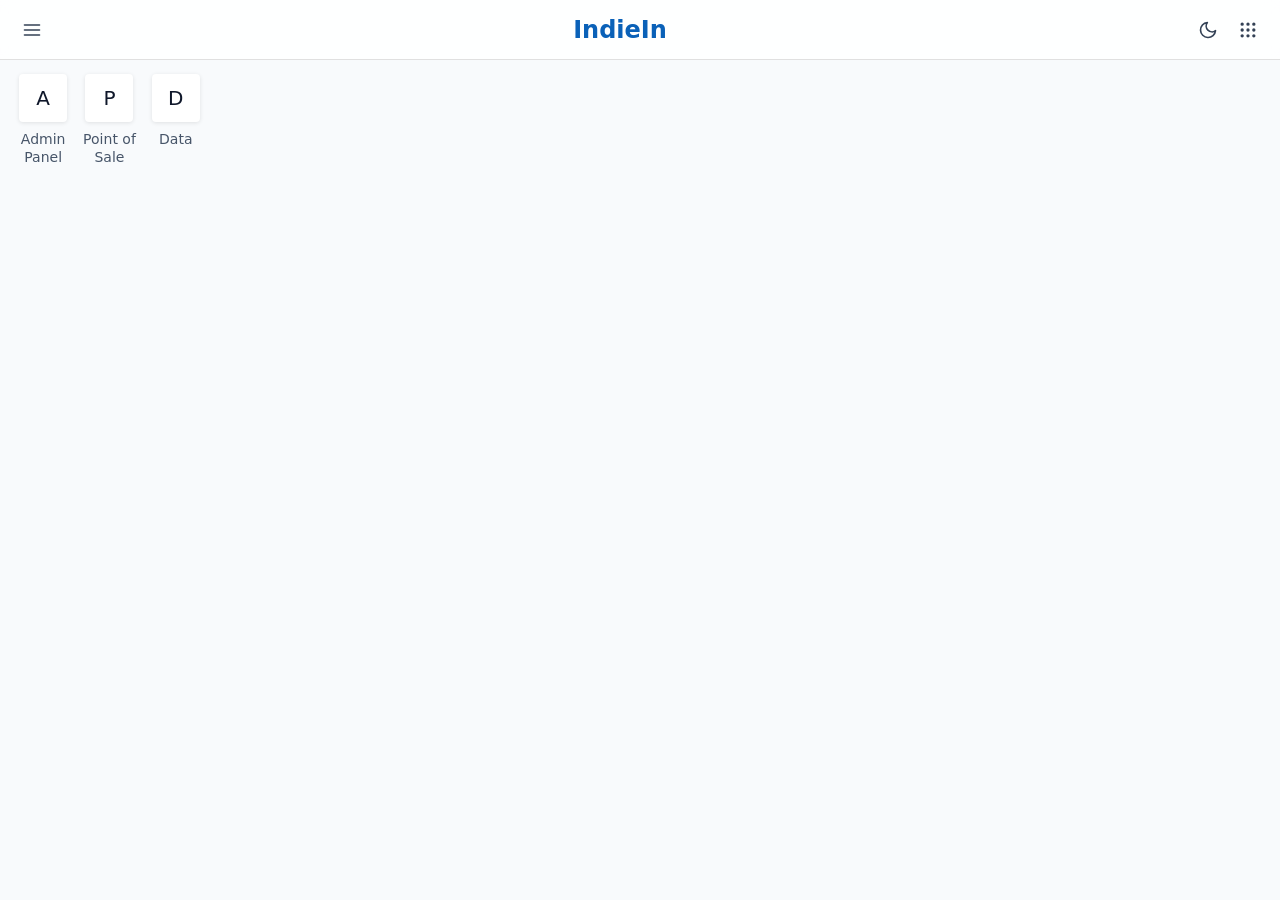
==== commit e2e611ae: "Initial commit" ====
--- a/app/index.html
+++ b/app/index.html
@@ -11,7 +11,6 @@
 	<link rel="stylesheet" href="../../kit/css/section.css" />
 	<link rel="stylesheet" href="../../kit/css/components.css" />
 	<link rel="stylesheet" href="../../kit/css/utils.css" />
-	<link rel="stylesheet" href="../../src/css/panel.css" />
 	<script type="importmap">
 		{
 			"imports": {
@@ -19,7 +18,7 @@
 				"pos": "./pos/bundle.js"
 			}
 		}
-		</script>
+	</script>
 </head>
 
 <body>
@@ -31,6 +30,7 @@
 	<script src="lang.js"></script>
 	<script src="../../kit/js/qris.js"></script>
 	<script src="../../kit/js/utils.js"></script>
+	<script src="../3rd/qrcode.min.js"></script>
 	<script type="module" src="./main.js"></script>
 </body>
 
--- a/kit/css/components.css
+++ b/kit/css/components.css
@@ -7,6 +7,7 @@
 body {
 	margin: 0;
 	padding: 0;
+	font-size: var(--font-size-base);
 	font-family: system-ui, -apple-system, BlinkMacSystemFont, "Segoe UI", Roboto, sans-serif;
 	background-color: var(--bg-app);
 	color: var(--text-primary);
@@ -15,6 +16,39 @@
 	max-width: 100vw;
 	min-height: 100vh;
 	min-height: 100dvh;
+}
+
+.app-body {
+	flex: 1;
+	display: flex;
+	gap: 0.75rem;
+}
+
+.app-body>main {
+	flex: 3 1 0%;
+	min-width: 0;
+}
+
+.empty-state {
+	padding: 3rem;
+	text-align: center;
+	color: var(--text-muted);
+}
+
+.section.form .section-content-wrapper {
+	padding: var(--padding-y-header) var(--padding-x-header);
+}
+
+
+@media (max-width: 360px) {
+	.btn-text.hide-text {
+		display: none;
+	}
+}
+
+a:active {
+	color: var(--color-primary);
+	text-decoration: none;
 }
 
 .lp-container {
@@ -159,7 +193,9 @@
 
 /* Responsive */
 @media (max-width: 768px) {
-	.desktop-nav, .desktop-only {
+
+	.desktop-nav,
+	.desktop-only {
 		display: none;
 	}
 
@@ -191,7 +227,7 @@
 	inset-block-start: 0;
 	z-index: 96;
 	backdrop-filter: blur(8px);
-	height: 3.75rem;
+	height: 60px;
 	transition: background-color var(--transition-fast), border-color var(--transition-fast);
 }
 
@@ -246,8 +282,8 @@
 nav.sidebar {
 	background-color: var(--bg-surface);
 	padding: 1rem;
-	width: 100%;
-	height: 100%;
+	height: calc(100vh - 60px);
+	height: calc(100dvh - 60px);
 	max-width: 240px;
 	overflow: auto;
 }
@@ -274,7 +310,6 @@
 li.nav-item summary {
 	font-weight: 500;
 	font-size: var(--font-size-sm);
-	color: var(--text-secondary);
 }
 
 li.nav-item a:hover,
@@ -339,11 +374,11 @@
 
 .grid-small-box-menu {
 	display: grid;
-	grid-template-columns: repeat(auto-fit, minmax(56px, 1fr));
+	grid-template-columns: repeat(auto-fill, minmax(56px, 1fr));
 	gap: 0.5rem;
 	width: 100%;
 	height: 100%;
-	padding: 1rem;
+	padding: 0.875rem;
 }
 
 .grid-small-box-menu .item {
@@ -353,7 +388,6 @@
 	text-align: center;
 	text-decoration: none;
 	color: var(--text-primary);
-	padding: 0.75rem 0.5rem;
 	border-radius: var(--radius-sm);
 	transition: all 0.15s ease;
 	user-select: none;
@@ -738,9 +772,9 @@
 	 SIDEBAR
 	 ========================================== */
 .sidebar {
-	width: 100%;
 	min-width: 240px;
 	max-width: 360px;
+	width: 100%;
 	height: 100%;
 	margin: 0 auto 0 0;
 	border-right: 1px solid var(--border-color-primary);
@@ -752,6 +786,7 @@
 
 @media (max-width: 720px) {
 	.sidebar {
+		max-width: initial;
 		position: fixed;
 		z-index: 97;
 		left: 0;
@@ -778,6 +813,7 @@
 
 @media (max-width: 720px) {
 	.quickview {
+		max-width: initial;
 		position: fixed;
 		top: 0;
 	}
@@ -1181,4 +1217,84 @@
 .description-line {
 	width: 50%;
 	margin-block-end: 0;
+}
+
+.spinner-container {
+	margin: auto;
+	padding: 12px;
+	background-color: #fff;
+	border-radius: 4px;
+}
+
+.spinner {
+	width: 40px;
+	height: 40px;
+	border: 4px solid rgba(0, 0, 0, 0.1);
+	border-top-color: #3498db;
+	border-radius: 50%;
+	animation: spin 1s linear infinite;
+	background-color: #fff;
+}
+
+@keyframes spin {
+	to {
+		transform: rotate(360deg);
+	}
+}
+
+.loading-track {
+	position: fixed;
+	width: 100%;
+	height: 4px;
+	background: var(bg-sc);
+	overflow: hidden;
+	z-index: 1000;
+}
+
+.loading-dash {
+	width: 40%;
+	height: 100%;
+	background: var(--hsl-primary);
+	filter: hue-rotate(+90deg) brightness(2);
+	position: absolute;
+	animation: loading-dash-run 1.2s infinite cubic-bezier(0.65, 0, 0.35, 1);
+}
+
+@keyframes loading-dash-run {
+	0% {
+		left: -40%;
+	}
+
+	100% {
+		left: 100%;
+	}
+}
+
+.widget>.section {
+	border-radius: var(--radius-sm);
+}
+
+@media (max-width: 480px) {
+	.widget {
+		all: unset;
+		background-color: var(--bg-surface);
+		border: 1px solid var(--border-color-primary);
+		color: var(--text-secondary);
+		border-radius: var(--radius-sm);
+	}
+
+	.widget .section-header {
+		padding: var(--spacing-sm) var(--spacing-sm);
+	}
+
+	.widget .section-content-wrapper {
+		overflow-y: initial;
+	}
+
+	.widget .tab-container button {
+		font-size: 0.8rem;
+		gap: 0.25rem;
+		padding: 0.75rem 0;
+		border-width: 0 0 2px 0;
+	}
 }
--- a/kit/css/utils.css
+++ b/kit/css/utils.css
@@ -190,6 +190,22 @@
 
 .grid {
     display: grid;
+}
+
+.grid-cols-1 {
+    grid-template-columns: 1fr;
+}
+
+.grid-cols-2 {
+    grid-template-columns: repeat(2, 1fr);
+}
+
+.grid-cols-3 {
+    grid-template-columns: repeat(3, 1fr);
+}
+
+.grid-cols-4 {
+    grid-template-columns: repeat(4, 1fr);
 }
 
 .flex-column {
@@ -446,6 +462,10 @@
     margin-block: 0.75rem;
 }
 
+.my0875 {
+    margin-block: 0.875rem;
+}
+
 .my1 {
     margin-block: 1rem;
 }
